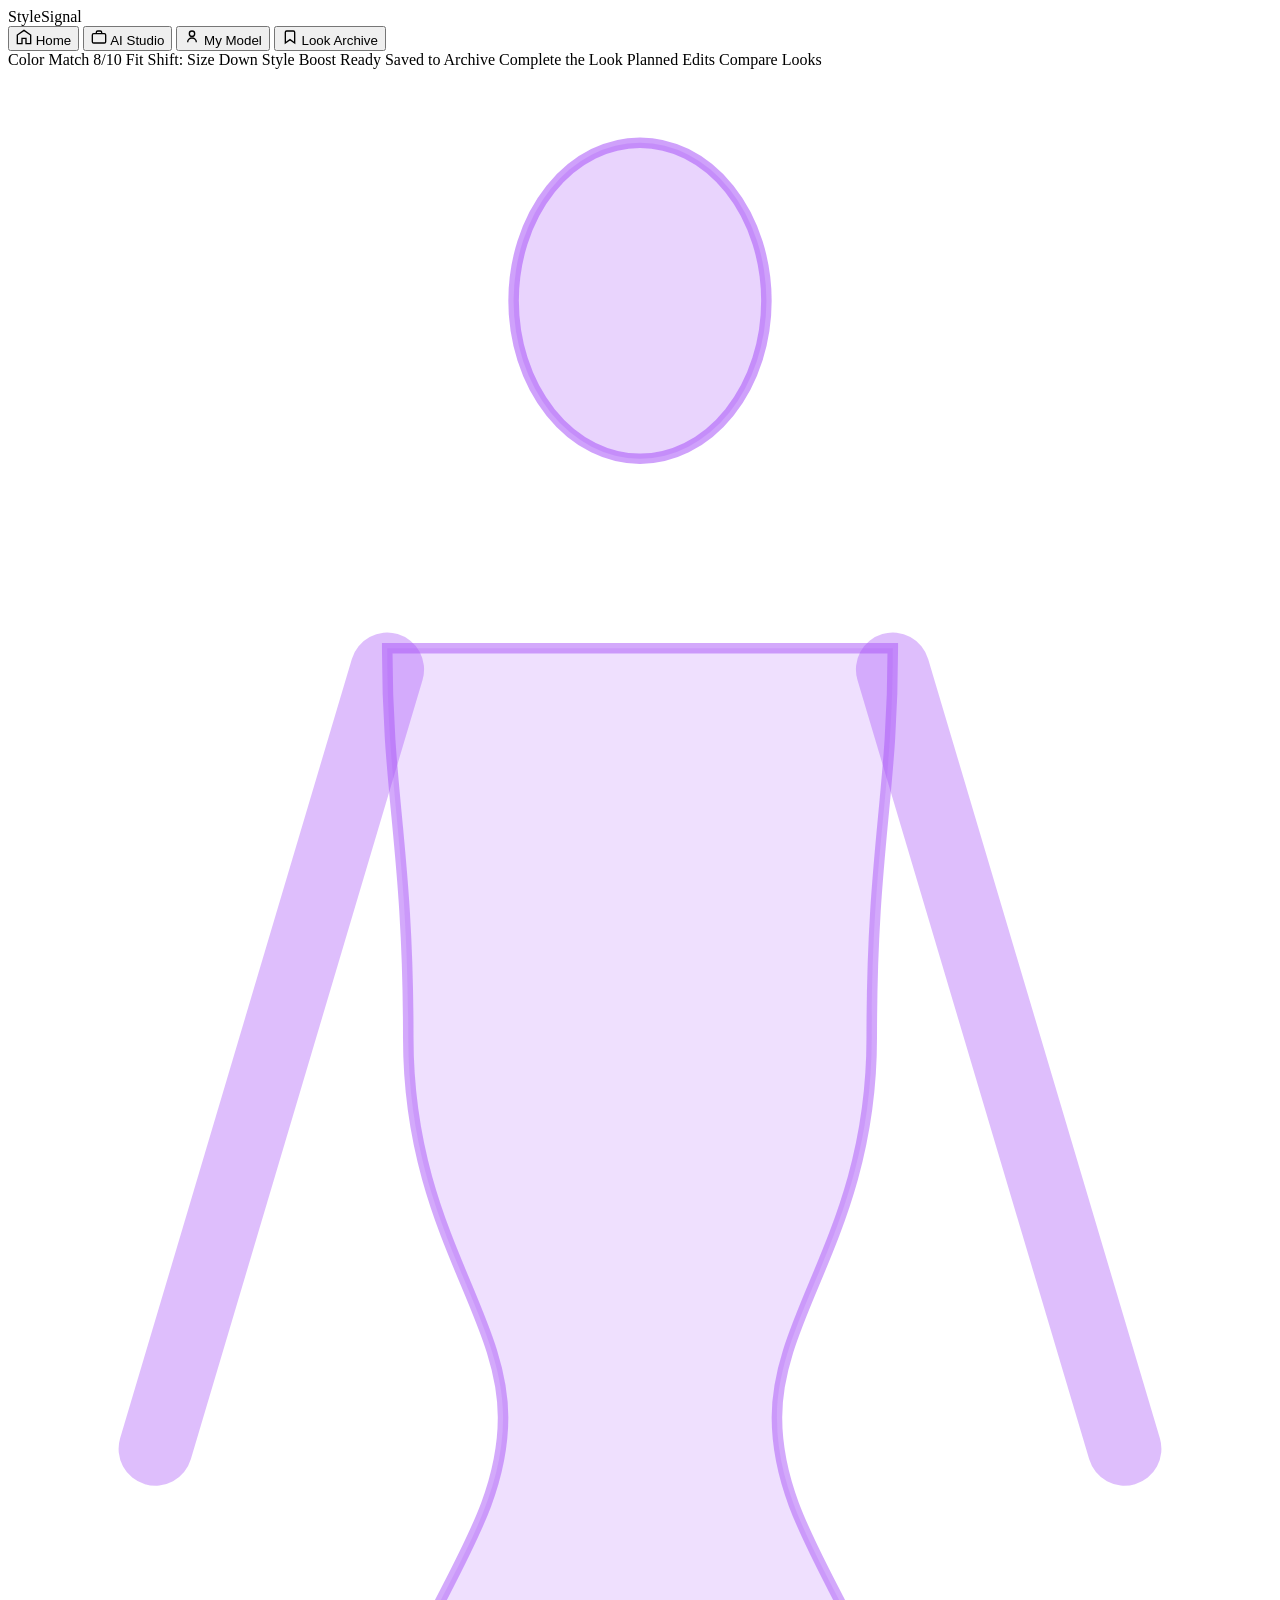
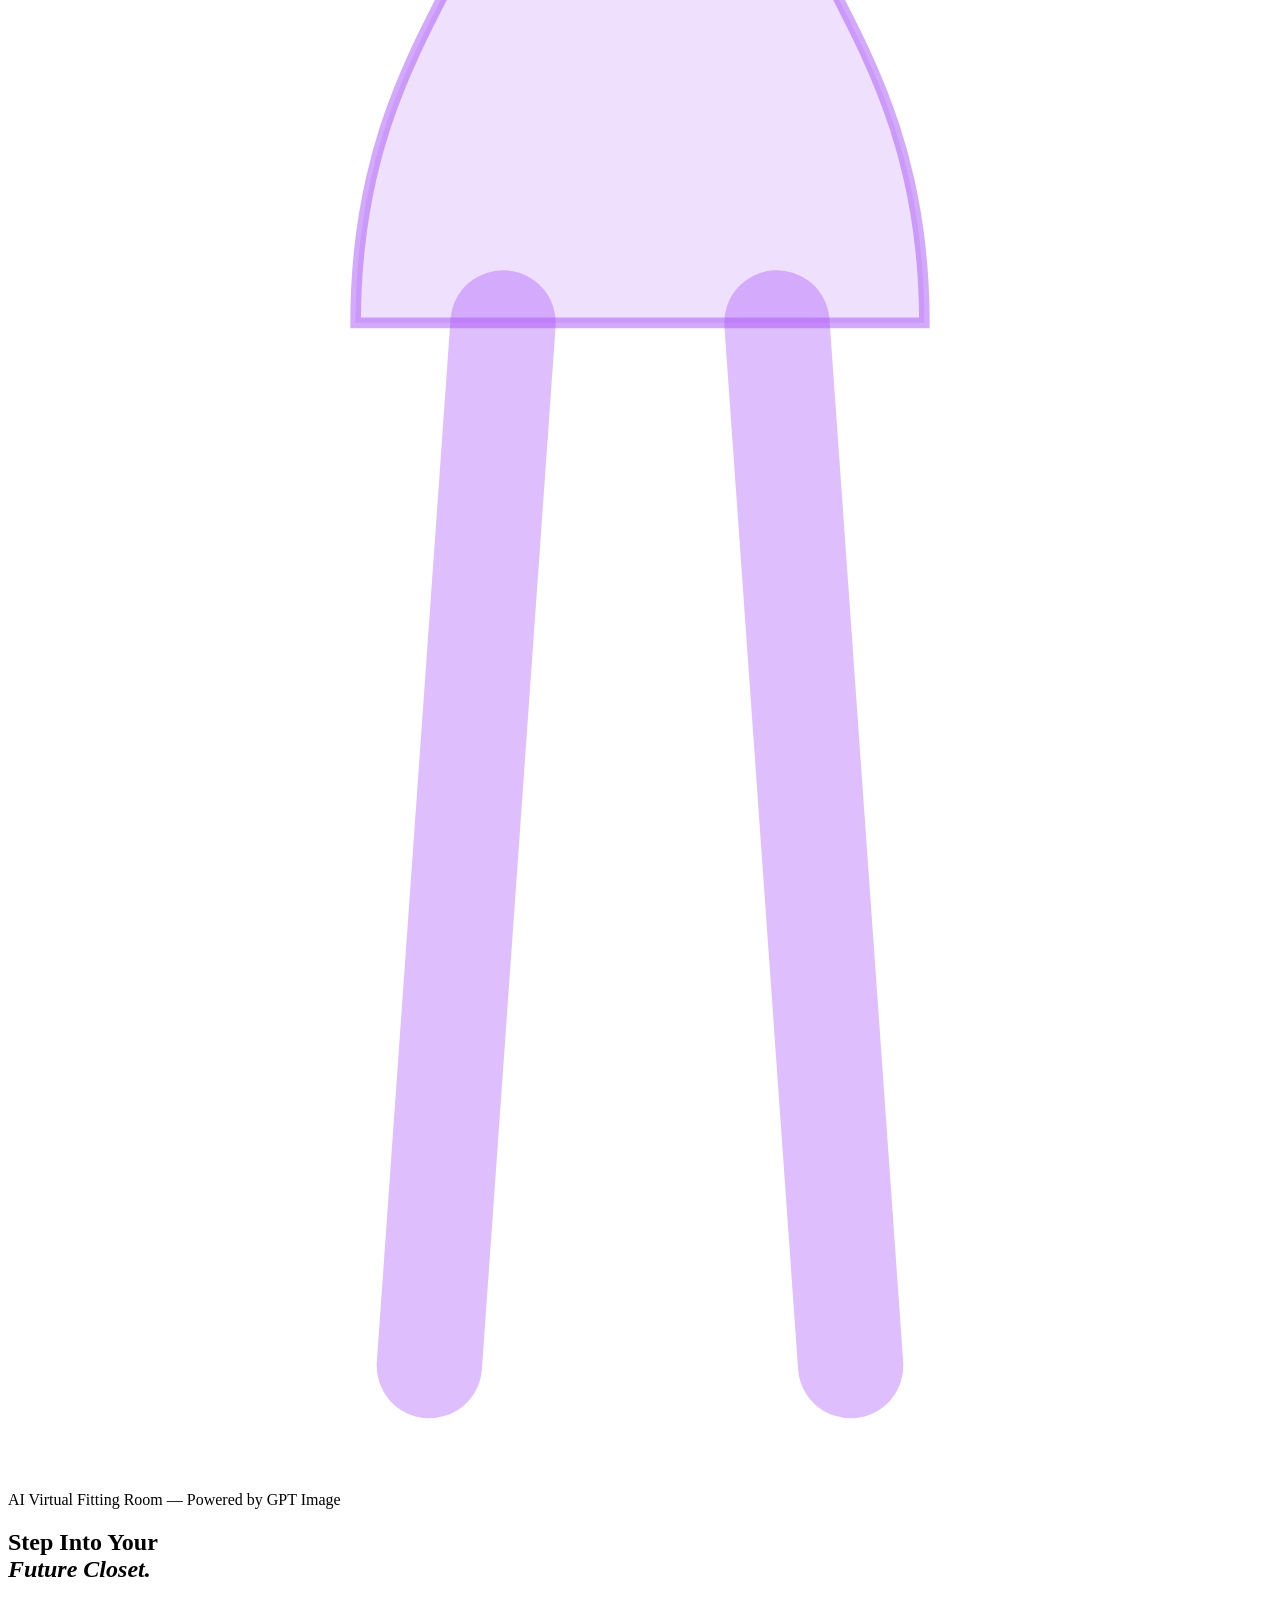
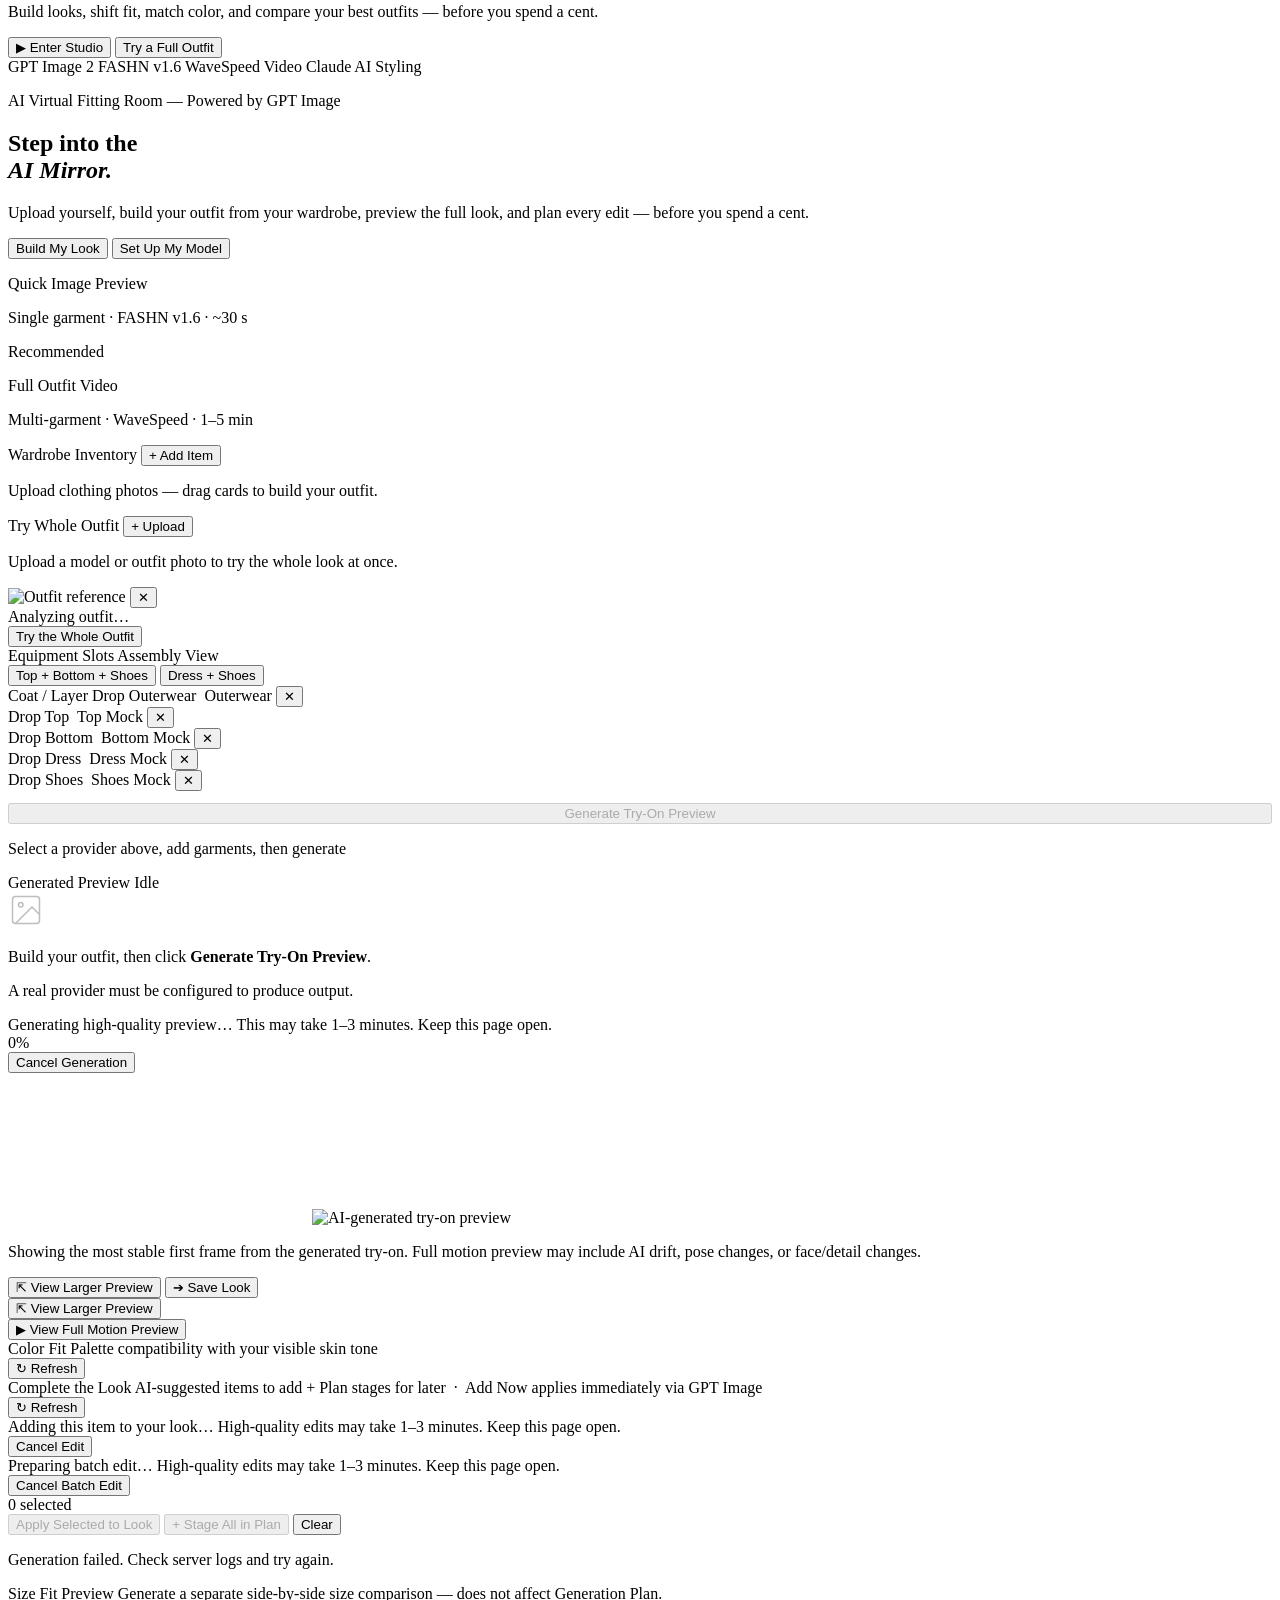
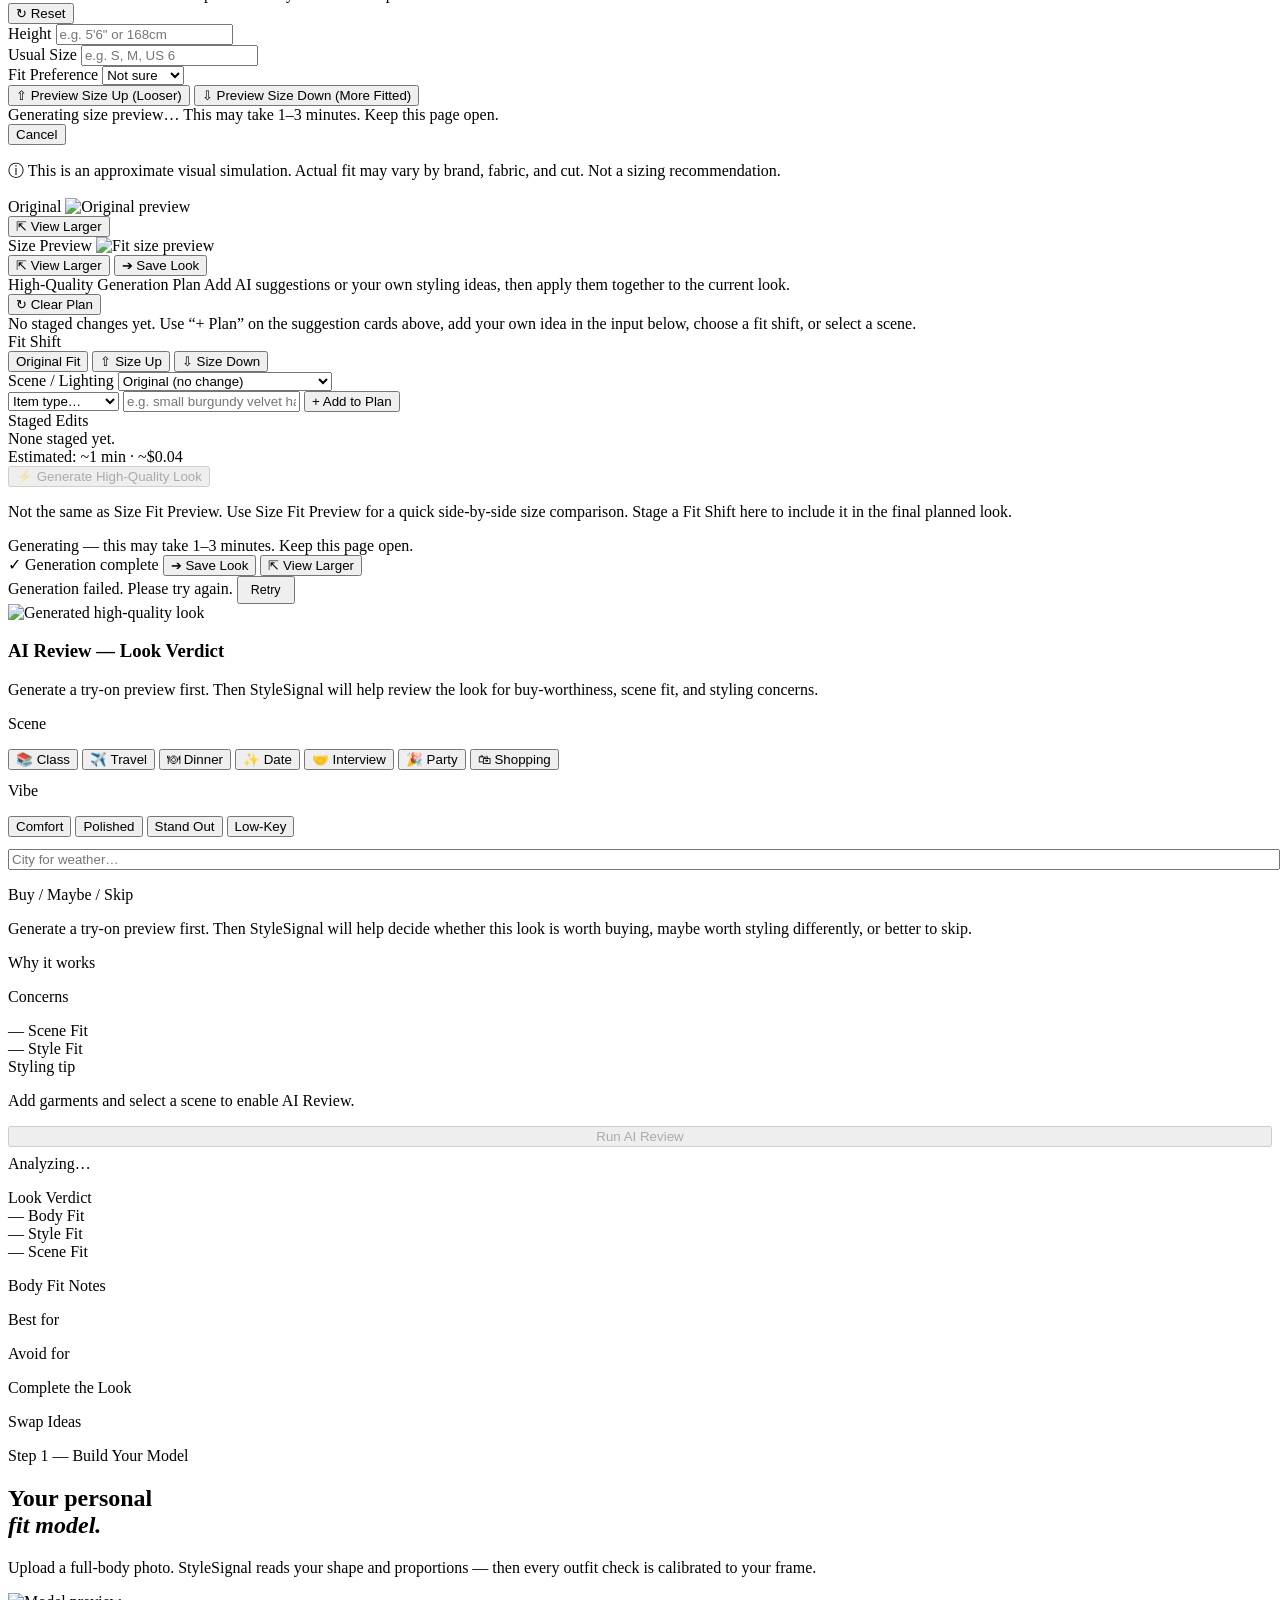
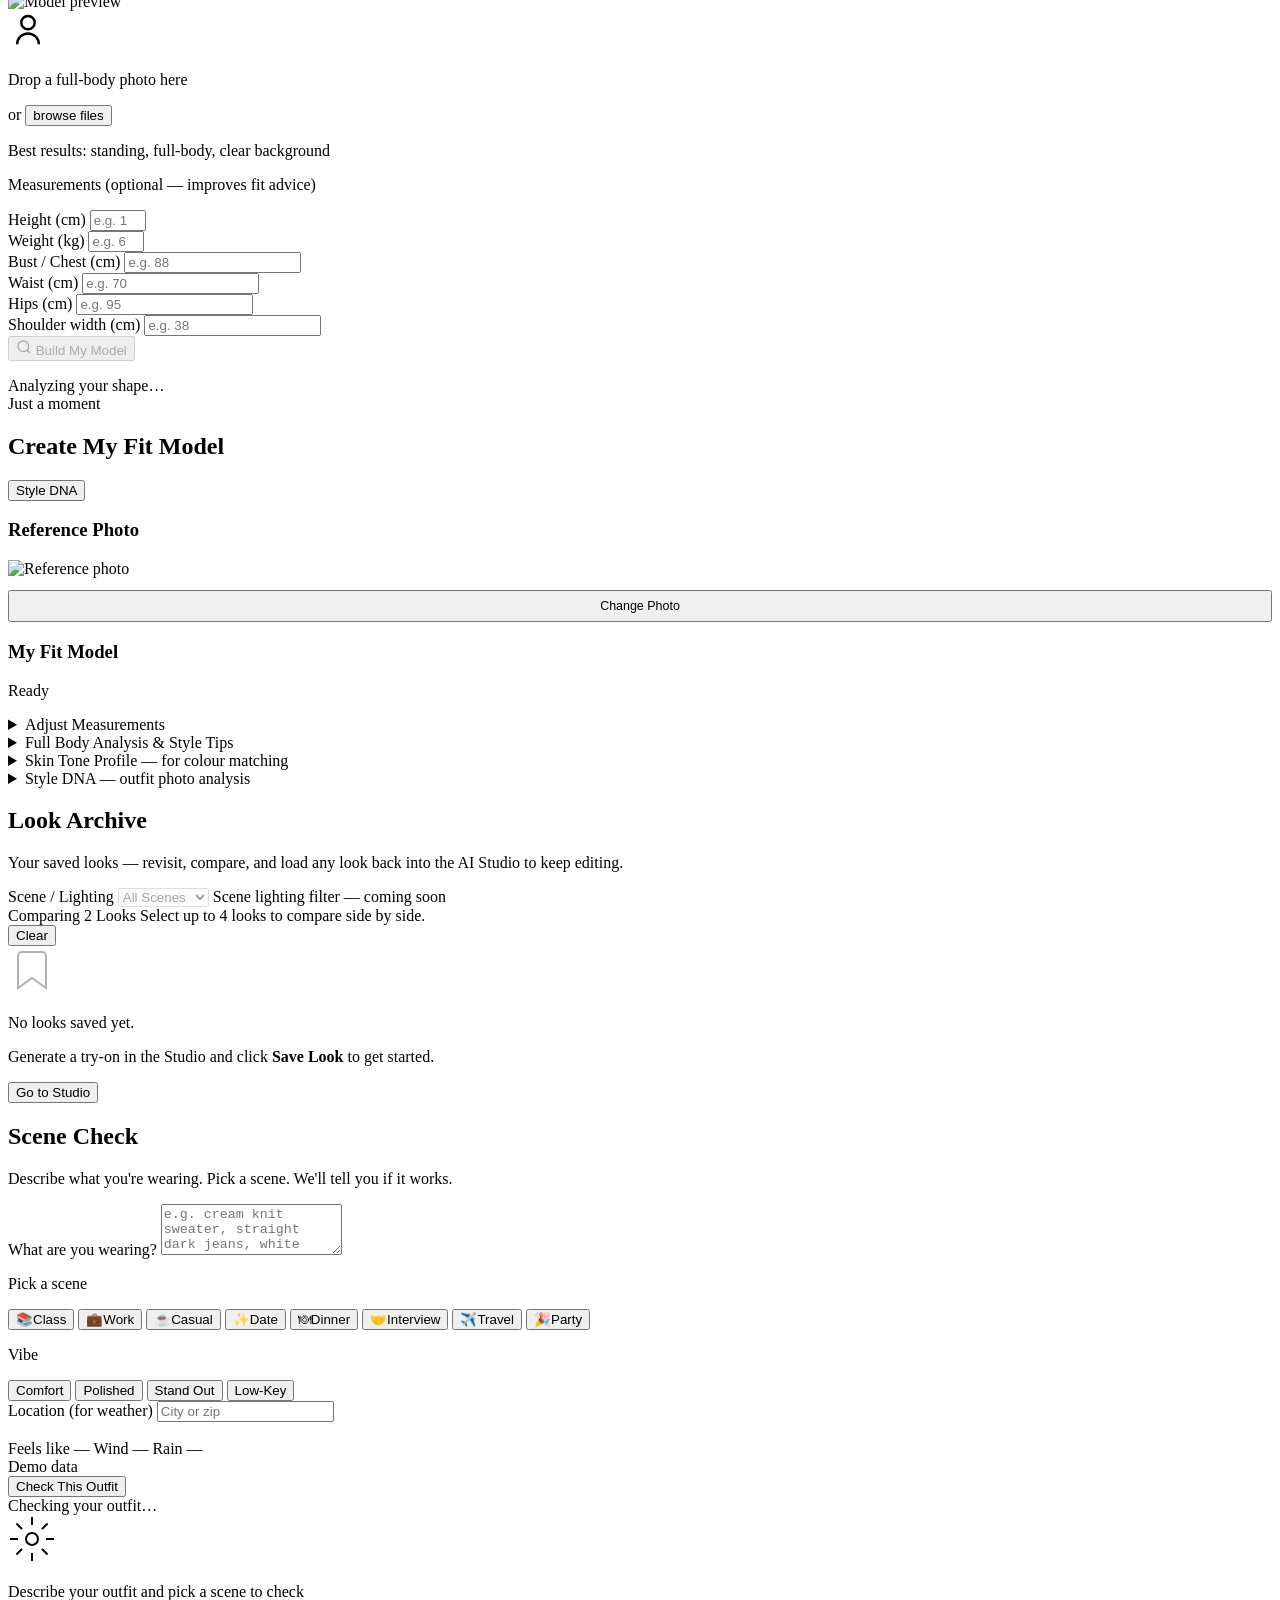
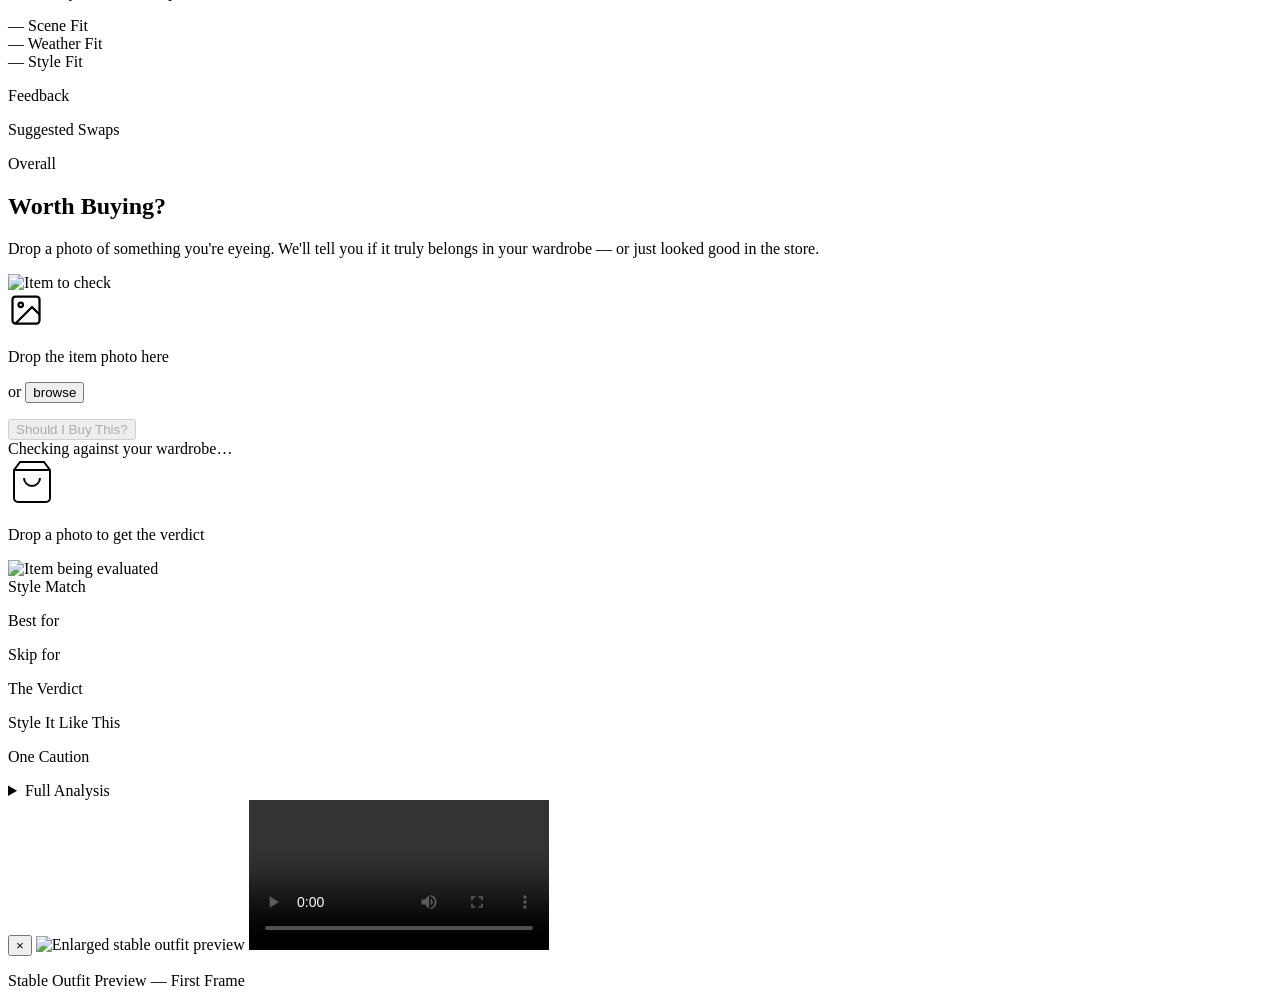
==== src/main/resources/static/index.html @ 2125a60a "feat(issue-27): cluster Home chips + game-like microinteractions in AI Studio Part A — Home chip clu" ====
<!DOCTYPE html>
<html lang="en">
<head>
  <meta charset="UTF-8" />
  <meta name="viewport" content="width=device-width, initial-scale=1.0" />
  <title>StyleSignal — AI Virtual Fitting Room</title>
  <link href="https://fonts.googleapis.com/css2?family=Space+Grotesk:wght@300;400;500;600;700&family=Playfair+Display:ital,wght@0,700;1,400&display=swap" rel="stylesheet" />
  <link rel="stylesheet" href="/style.css" />
</head>
<body>

  <!-- HEADER -->
  <header class="header">
    <div class="header-inner">
      <div class="logo">
        <span class="logo-serif">Style</span><span class="logo-sans">Signal</span>
      </div>
      <nav class="tab-nav" role="tablist">
        <button class="tab-btn active" data-tab="home" role="tab">
          <svg width="16" height="16" viewBox="0 0 24 24" fill="none" stroke="currentColor" stroke-width="2"><polygon points="12 2 2 9 2 22 9 22 9 14 15 14 15 22 22 22 22 9 12 2"/></svg>
          Home
        </button>
        <button class="tab-btn" data-tab="studio" role="tab">
          <svg width="16" height="16" viewBox="0 0 24 24" fill="none" stroke="currentColor" stroke-width="2"><rect x="2" y="7" width="20" height="14" rx="2"/><path d="M16 7V5a2 2 0 0 0-2-2h-4a2 2 0 0 0-2 2v2"/></svg>
          AI Studio
        </button>
        <button class="tab-btn" data-tab="model" role="tab">
          <svg width="16" height="16" viewBox="0 0 24 24" fill="none" stroke="currentColor" stroke-width="2"><circle cx="12" cy="7" r="4"/><path d="M5.5 20c0-3.6 2.9-6.5 6.5-6.5s6.5 2.9 6.5 6.5"/></svg>
          My Model
        </button>
        <button class="tab-btn" data-tab="looks" role="tab">
          <svg width="16" height="16" viewBox="0 0 24 24" fill="none" stroke="currentColor" stroke-width="2"><path d="M19 21l-7-5-7 5V5a2 2 0 0 1 2-2h10a2 2 0 0 1 2 2z"/></svg>
          Look Archive
        </button>
      </nav>
    </div>
  </header>

  <main class="main">

    <!-- ── HOME / LANDING TAB ── -->
    <section id="tab-home" class="tab-content active">
      <div class="landing-stage">
        <div class="landing-grid-bg"></div>
        <div class="landing-scanlines"></div>

        <!-- HUD zone: mirror + orbiting chips as one visual cluster -->
        <div class="landing-hud-zone">
          <div class="landing-chips" aria-hidden="true">
            <span class="landing-chip landing-chip-1">Color Match 8/10</span>
            <span class="landing-chip landing-chip-2">Fit Shift: Size Down</span>
            <span class="landing-chip landing-chip-3">Style Boost Ready</span>
            <span class="landing-chip landing-chip-4">Saved to Archive</span>
            <span class="landing-chip landing-chip-5">Complete the Look</span>
            <span class="landing-chip landing-chip-6">Planned Edits</span>
            <span class="landing-chip landing-chip-7">Compare Looks</span>
          </div>
          <div class="landing-mirror-wrap">
            <div class="landing-mirror">
              <div class="landing-mirror-ring landing-mirror-ring-1"></div>
              <div class="landing-mirror-ring landing-mirror-ring-2"></div>
              <div class="landing-mirror-ring landing-mirror-ring-3"></div>
              <div class="landing-mirror-inner">
                <div class="landing-mirror-glow"></div>
                <svg class="landing-mirror-silhouette" viewBox="0 0 120 285" xmlns="http://www.w3.org/2000/svg">
                  <ellipse cx="60" cy="22" rx="12" ry="15" fill="rgba(168,85,247,0.25)" stroke="rgba(168,85,247,0.55)" stroke-width="1"/>
                  <path d="M 36 55 C 36 69 38 74 38 92 C 38 110 47 118 47 128 C 47 142 33 150 33 176 L 87 176 C 87 150 73 142 73 128 C 73 118 82 110 82 92 C 82 74 84 69 84 55 Z" fill="rgba(168,85,247,0.18)" stroke="rgba(168,85,247,0.5)" stroke-width="1"/>
                  <line x1="36" y1="57" x2="14" y2="131" stroke="rgba(168,85,247,0.38)" stroke-width="7" stroke-linecap="round"/>
                  <line x1="84" y1="57" x2="106" y2="131" stroke="rgba(168,85,247,0.38)" stroke-width="7" stroke-linecap="round"/>
                  <line x1="47" y1="176" x2="40" y2="275" stroke="rgba(168,85,247,0.38)" stroke-width="10" stroke-linecap="round"/>
                  <line x1="73" y1="176" x2="80" y2="275" stroke="rgba(168,85,247,0.38)" stroke-width="10" stroke-linecap="round"/>
                </svg>
              </div>
            </div>
          </div>
        </div>

        <!-- Hero copy + CTAs -->
        <div class="landing-hero">
          <p class="landing-eyebrow">AI Virtual Fitting Room &mdash; Powered by GPT Image</p>
          <h1 class="landing-title">Step Into Your<br><em>Future Closet.</em></h1>
          <p class="landing-subtitle">Build looks, shift fit, match color, and compare your best outfits &mdash; before you spend a cent.</p>
          <div class="landing-ctas">
            <button class="landing-btn-enter" id="landing-enter-btn" aria-label="Enter AI Studio">
              <span class="landing-btn-icon" aria-hidden="true">&#9654;</span>
              Enter Studio
            </button>
            <button class="landing-btn-ghost" id="landing-outfit-btn">Try a Full Outfit</button>
          </div>
          <div class="landing-feature-row" aria-label="Powered by">
            <span class="landing-feat">GPT Image 2</span>
            <span class="landing-feat-sep" aria-hidden="true"></span>
            <span class="landing-feat">FASHN v1.6</span>
            <span class="landing-feat-sep" aria-hidden="true"></span>
            <span class="landing-feat">WaveSpeed Video</span>
            <span class="landing-feat-sep" aria-hidden="true"></span>
            <span class="landing-feat">Claude AI Styling</span>
          </div>
        </div>
      </div>
    </section>

    <!-- ── TRY-ON STUDIO TAB ── -->
    <section id="tab-studio" class="tab-content hidden">

      <!-- Studio Hero -->
      <div class="studio-hero">
        <div class="studio-hero-content">
          <p class="studio-hero-eyebrow">AI Virtual Fitting Room &mdash; Powered by GPT Image</p>
          <h1 class="studio-hero-headline">Step into the<br><em>AI Mirror.</em></h1>
          <p class="studio-hero-sub">Upload yourself, build your outfit from your wardrobe, preview the full look, and plan every edit — before you spend a cent.</p>
          <div class="studio-hero-ctas">
            <button class="btn btn-hero" id="hero-build-btn">Build My Look</button>
            <button class="btn btn-hero-ghost" id="hero-model-btn">Set Up My Model</button>
          </div>
        </div>
        <div class="studio-hero-modes">
          <div class="studio-mode-card">
            <p class="studio-mode-name">Quick Image Preview</p>
            <p class="studio-mode-desc">Single garment · FASHN v1.6 · ~30 s</p>
          </div>
          <div class="studio-mode-card studio-mode-featured">
            <span class="studio-mode-rec">Recommended</span>
            <p class="studio-mode-name">Full Outfit Video</p>
            <p class="studio-mode-desc">Multi-garment · WaveSpeed · 1–5 min</p>
          </div>
        </div>
      </div>

      <!-- Provider / Mode selector -->
      <div id="provider-capability-section" class="provider-capability-section"></div>

      <!-- Three-column fitting room layout -->
      <div class="studio-layout">

        <!-- ── LEFT: Wardrobe ── -->
        <aside class="studio-wardrobe-panel">
          <div class="studio-panel-hdr">
            <span class="studio-panel-title">Wardrobe Inventory</span>
            <button class="btn-add-item" id="studio-add-item-btn">+ Add Item</button>
            <input type="file" id="studio-asset-input" accept="image/*" multiple hidden />
          </div>
          <p class="studio-asset-hint" id="studio-asset-hint">Upload clothing photos — drag cards to build your outfit.</p>
          <div class="wardrobe-scroll">
            <div id="studio-asset-library" class="studio-asset-library">
              <!-- Asset cards rendered by JS -->
            </div>
          </div>

          <!-- ── Full Outfit Reference ── -->
          <div class="full-outfit-ref-section">
            <div class="full-outfit-ref-hdr">
              <span class="full-outfit-ref-title">Try Whole Outfit</span>
              <button class="btn-add-outfit-ref" id="btn-add-outfit-ref">+ Upload</button>
              <input type="file" id="outfit-ref-input" accept="image/*" hidden />
            </div>
            <p class="full-outfit-ref-hint" id="full-outfit-ref-hint">Upload a model or outfit photo to try the whole look at once.</p>
            <div id="outfit-ref-card" class="outfit-ref-card hidden">
              <div class="outfit-ref-img-wrap">
                <img id="outfit-ref-preview" class="outfit-ref-img" src="" alt="Outfit reference" />
                <button class="outfit-ref-remove" id="outfit-ref-remove" title="Remove">✕</button>
              </div>
              <div id="outfit-ref-analysis" class="outfit-ref-analysis">
                <span class="outfit-ref-analysis-loading">Analyzing outfit…</span>
              </div>
              <button class="btn btn-try-whole-outfit" id="btn-try-whole-outfit">
                Try the Whole Outfit
              </button>
            </div>
          </div>
        </aside>

        <!-- ── CENTER: Outfit Builder ── -->
        <main class="studio-mannequin-panel">
          <div class="studio-panel-hdr">
            <span class="studio-panel-title">Equipment Slots</span>
            <span class="studio-mock-pill">Assembly View</span>
            <span id="studio-piece-count" class="studio-piece-count hidden"></span>
          </div>

          <!-- Mode switch: Top+Bottom vs Dress -->
          <div class="outfit-mode-switch" id="outfit-mode-switch">
            <button class="mode-btn mode-active" id="mode-btn-top-bottom" data-mode="top_bottom">Top + Bottom + Shoes</button>
            <button class="mode-btn" id="mode-btn-dress" data-mode="dress">Dress + Shoes</button>
          </div>

          <!-- Builder row: outerwear side slot + mannequin stage -->
          <div class="studio-builder-row">

            <!-- Outerwear side slot — always visible in both modes -->
            <div class="studio-outerwear-slot" id="dz-outerwear" data-slot="outerwear">
              <span class="outer-slot-label">Coat / Layer</span>
              <span class="dz-label">Drop Outerwear</span>
              <img class="dz-thumb hidden" id="dz-outerwear-thumb" src="" alt="" />
              <span class="dz-slot-label hidden" id="dz-outerwear-slotlabel">Outerwear</span>
              <button class="dz-clear hidden" id="dz-outerwear-clear" title="Remove">✕</button>
            </div>

            <!-- Mannequin stage — all drop zones always in DOM, mode controls visibility -->
            <div class="studio-stage" id="studio-stage">
              <div id="studio-mannequin-svg" class="studio-mannequin-svg-inner"></div>

              <!-- Top+Bottom mode slots (visible by default) -->
              <div class="studio-dz" id="dz-top" data-slot="top">
                <span class="dz-label">Drop Top</span>
                <img class="dz-thumb garment-layer garment-layer-top hidden" id="dz-top-thumb" src="" alt="" />
                <span class="dz-slot-label hidden" id="dz-top-slotlabel">Top</span>
                <span class="mock-extracted-badge hidden" id="dz-top-badge">Mock</span>
                <button class="dz-clear hidden" id="dz-top-clear" title="Remove">✕</button>
              </div>

              <div class="studio-dz" id="dz-bottom" data-slot="bottom">
                <span class="dz-label">Drop Bottom</span>
                <img class="dz-thumb garment-layer garment-layer-bottom hidden" id="dz-bottom-thumb" src="" alt="" />
                <span class="dz-slot-label hidden" id="dz-bottom-slotlabel">Bottom</span>
                <span class="mock-extracted-badge hidden" id="dz-bottom-badge">Mock</span>
                <button class="dz-clear hidden" id="dz-bottom-clear" title="Remove">✕</button>
              </div>

              <!-- Dress mode slot (hidden by default, shown in dress mode) -->
              <div class="studio-dz studio-dz-dress hidden" id="dz-dress" data-slot="dress">
                <span class="dz-label">Drop Dress</span>
                <img class="dz-thumb garment-layer garment-layer-dress hidden" id="dz-dress-thumb" src="" alt="" />
                <span class="dz-slot-label hidden" id="dz-dress-slotlabel">Dress</span>
                <span class="mock-extracted-badge hidden" id="dz-dress-badge">Mock</span>
                <button class="dz-clear hidden" id="dz-dress-clear" title="Remove">✕</button>
              </div>

              <!-- Shoes — always visible in both modes -->
              <div class="studio-dz" id="dz-shoes" data-slot="shoes">
                <span class="dz-label">Drop Shoes</span>
                <img class="dz-thumb garment-layer garment-layer-shoes hidden" id="dz-shoes-thumb" src="" alt="" />
                <span class="dz-slot-label hidden" id="dz-shoes-slotlabel">Shoes</span>
                <span class="mock-extracted-badge hidden" id="dz-shoes-badge">Mock</span>
                <button class="dz-clear hidden" id="dz-shoes-clear" title="Remove">✕</button>
              </div>
            </div>
          </div>

          <!-- Accessories row (bag, glasses, earrings, hair accessory) — rendered by JS -->
          <div id="studio-extras" class="studio-extras"></div>

          <div class="studio-generate-wrap">
            <button class="btn btn-primary" id="studio-generate-btn" disabled style="width:100%;justify-content:center;margin-top:12px">
              Generate Try-On Preview
            </button>
            <p class="studio-generate-hint">Select a provider above, add garments, then generate</p>
          </div>
        </main>

        <!-- ── RIGHT: Generated Preview ── -->
        <aside class="studio-preview-panel">
          <div class="studio-panel-hdr">
            <span class="studio-panel-title">Generated Preview</span>
            <span id="tryon-status-badge" class="tryon-status-badge tryon-status-idle">Idle</span>
          </div>

          <div id="tryon-state-idle" class="tryon-state tryon-preview-idle-state">
            <svg width="36" height="36" viewBox="0 0 24 24" fill="none" stroke="currentColor" stroke-width="1" opacity=".25"><rect x="3" y="3" width="18" height="18" rx="2"/><circle cx="8.5" cy="8.5" r="1.5"/><polyline points="21 15 16 10 5 21"/></svg>
            <p class="tryon-state-msg">Build your outfit, then click <strong>Generate Try-On Preview</strong>.</p>
            <p class="tryon-state-sub">A real provider must be configured to produce output.</p>
          </div>

          <div id="tryon-state-generating" class="tryon-state hidden">
            <div class="tryon-generating-inner">
              <div class="tryon-generating-msgs">
                <span id="tryon-generating-msg">Generating high-quality preview…</span>
                <span id="tryon-generating-sub" class="tryon-generating-sub">This may take 1–3 minutes. Keep this page open.</span>
              </div>
              <div class="gen-progress-row">
                <div class="gen-progress-track">
                  <div id="gen-progress-fill" class="gen-progress-fill" style="width:0%"></div>
                </div>
                <span id="gen-progress-pct" class="gen-progress-pct">0%</span>
              </div>
            </div>
            <button class="btn btn-cancel-generation" id="cancel-generation-btn">Cancel Generation</button>
          </div>

          <div id="tryon-state-provider-required" class="tryon-state hidden">
            <!-- Rendered dynamically by renderTryOnPreview() -->
          </div>

          <div id="tryon-state-ready" class="tryon-state hidden">
            <!-- Canvas: captured first frame — no video chrome, no right-click affordances. Click to enlarge. -->
            <canvas id="tryon-preview-canvas" class="tryon-preview-canvas hidden" title="Click to enlarge"></canvas>
            <!-- Image result (GPT Image / FASHN / IDM-VTON). Click to enlarge. -->
            <img id="tryon-preview-img" class="tryon-preview-img" src="" alt="AI-generated try-on preview" title="Click to enlarge" />
            <!-- Video is kept hidden; revealed only when the user clicks View Full Motion Preview -->
            <video id="tryon-preview-video" class="tryon-preview-img hidden"></video>
            <div class="tryon-preview-ready-badge" id="tryon-preview-ready-badge"></div>
            <p id="tryon-video-note" class="tryon-video-note hidden">
              Showing the most stable first frame from the generated try-on. Full motion preview may include AI drift, pose changes, or face/detail changes.
            </p>
            <!-- Shown for image results (GPT Image / FASHN / IDM-VTON) -->
            <div id="tryon-image-actions" class="tryon-stable-actions hidden">
              <button class="btn-view-larger" id="tryon-img-view-larger-btn">&#8689; View Larger Preview</button>
              <button class="btn-save-look" id="tryon-save-look-btn">&#10132; Save Look</button>
            </div>
            <!-- Shown for WaveSpeed canvas still-frame -->
            <div id="tryon-stable-actions" class="tryon-stable-actions hidden">
              <button class="btn-view-larger" id="tryon-view-larger-btn">&#8689; View Larger Preview</button>
            </div>
            <div id="tryon-full-motion-row" class="tryon-full-motion-row hidden">
              <button class="btn-full-motion" id="tryon-full-motion-btn">
                &#9654; View Full Motion Preview
              </button>
            </div>
            <!-- Color Fit — shown after static image results only -->
            <div id="color-fit-section" class="color-fit-section hidden">
              <div class="color-fit-hdr">
                <div class="color-fit-hdr-left">
                  <span class="color-fit-title">Color Fit</span>
                  <span class="color-fit-subtitle">Palette compatibility with your visible skin tone</span>
                </div>
                <button id="refresh-color-fit-btn" class="btn-refresh-color-fit hidden">&#8635; Refresh</button>
              </div>
              <div id="color-fit-content" class="color-fit-content"></div>
            </div>

            <!-- Complete the Look — shown after static image results only -->
            <div id="complete-the-look" class="complete-look-section hidden">
              <div class="complete-look-hdr">
                <div class="complete-look-hdr-left">
                  <span class="complete-look-title">Complete the Look</span>
                  <span class="complete-look-subtitle">AI-suggested items to add</span>
                  <span class="complete-look-hint">+ Plan stages for later &nbsp;&middot;&nbsp; Add Now applies immediately via GPT Image</span>
                </div>
                <button id="refresh-suggestions-btn" class="btn-refresh-suggestions hidden">&#8635; Refresh</button>
              </div>
              <!-- Single-item edit status bar -->
              <div id="add-to-look-status" class="add-to-look-status hidden">
                <div class="add-to-look-status-msgs">
                  <span id="add-to-look-msg">Adding this item to your look…</span>
                  <span id="add-to-look-sub">High-quality edits may take 1–3 minutes. Keep this page open.</span>
                </div>
                <button id="cancel-edit-btn" class="btn-cancel-edit">Cancel Edit</button>
              </div>
              <!-- Batch edit progress bar -->
              <div id="batch-progress-bar" class="ctl-progress-wrap hidden">
                <div class="ctl-progress-msgs">
                  <span id="batch-progress-msg">Preparing batch edit…</span>
                  <span id="batch-progress-sub">High-quality edits may take 1–3 minutes. Keep this page open.</span>
                </div>
                <div class="ctl-progress-track">
                  <div id="batch-progress-fill" class="ctl-progress-fill" style="width:0%"></div>
                </div>
                <button id="cancel-batch-btn" class="btn-cancel-edit">Cancel Batch Edit</button>
              </div>
              <div id="complete-look-cards" class="complete-look-cards">
                <!-- Rendered by renderCompleteTheLook() -->
              </div>
              <!-- Batch action bar — visible when ≥1 card is selected -->
              <div id="batch-action-bar" class="batch-action-bar hidden">
                <span id="batch-selected-count" class="batch-selected-count">0 selected</span>
                <div class="batch-action-btns">
                  <button id="apply-selected-btn" class="btn-apply-selected" disabled>Apply Selected to Look</button>
                  <button id="stage-selected-plan-btn" class="btn-stage-plan" disabled>+ Stage All in Plan</button>
                  <button id="clear-selection-btn" class="btn-clear-selection">Clear</button>
                </div>
              </div>
            </div>
          </div>

          <div id="tryon-state-failed" class="tryon-state hidden">
            <p class="tryon-state-error">Generation failed. Check server logs and try again.</p>
          </div>
        </aside>

      </div>

      <!-- ── Size Fit Preview — full-width section below outfit builder ── -->
      <div id="fit-preview-section" class="fit-preview-section hidden">
        <div class="fit-preview-hdr">
          <div class="fit-preview-hdr-left">
            <span class="fit-preview-title">Size Fit Preview</span>
            <span class="fit-preview-subtitle">Generate a separate side-by-side size comparison — does not affect Generation Plan.</span>
          </div>
          <button id="fit-preview-reset-btn" class="btn-reset-fit-preview">&#8635; Reset</button>
        </div>
        <div class="fit-preview-inputs">
          <div class="fit-preview-input-group">
            <label class="fit-preview-label" for="fit-height-input">Height</label>
            <input class="fit-preview-input" id="fit-height-input" type="text" placeholder="e.g. 5'6&quot; or 168cm" maxlength="20" />
          </div>
          <div class="fit-preview-input-group">
            <label class="fit-preview-label" for="fit-size-input">Usual Size</label>
            <input class="fit-preview-input" id="fit-size-input" type="text" placeholder="e.g. S, M, US 6" maxlength="20" />
          </div>
          <div class="fit-preview-input-group">
            <label class="fit-preview-label" for="fit-pref-select">Fit Preference</label>
            <select class="fit-preview-select" id="fit-pref-select">
              <option value="not_sure">Not sure</option>
              <option value="fitted">Fitted</option>
              <option value="regular">Regular</option>
              <option value="oversized">Oversized</option>
            </select>
          </div>
          <div class="fit-preview-action-group">
            <div class="fit-preview-btns">
              <button id="fit-size-up-btn" class="btn btn-fit-preview">&#8679; Preview Size Up (Looser)</button>
              <button id="fit-size-down-btn" class="btn btn-fit-preview">&#8681; Preview Size Down (More Fitted)</button>
            </div>
          </div>
        </div>
        <div id="fit-preview-progress" class="fit-preview-progress hidden">
          <div class="fit-preview-progress-msgs">
            <span id="fit-preview-progress-msg">Generating size preview…</span>
            <span class="fit-preview-progress-sub">This may take 1–3 minutes. Keep this page open.</span>
          </div>
          <div class="fit-preview-progress-track">
            <div id="fit-preview-progress-fill" class="fit-preview-progress-fill" style="width:0%"></div>
          </div>
          <button id="fit-preview-cancel-btn" class="btn-cancel-edit">Cancel</button>
        </div>
        <p class="fit-preview-disclaimer">&#9432; This is an approximate visual simulation. Actual fit may vary by brand, fabric, and cut. Not a sizing recommendation.</p>
        <div id="fit-preview-comparison" class="fit-preview-comparison hidden">
          <div class="fit-preview-col">
            <span class="fit-preview-col-label">Original</span>
            <img id="fit-preview-original-img" class="fit-preview-img" src="" alt="Original preview" />
            <div class="fit-preview-col-actions">
              <button class="btn-view-larger" id="fit-preview-orig-view-btn">&#8689; View Larger</button>
            </div>
          </div>
          <div class="fit-preview-col">
            <span class="fit-preview-col-label" id="fit-preview-result-label">Size Preview</span>
            <img id="fit-preview-result-img" class="fit-preview-img" src="" alt="Fit size preview" />
            <div class="fit-preview-col-actions">
              <button class="btn-view-larger" id="fit-preview-result-view-btn">&#8689; View Larger</button>
              <button class="btn-save-look" id="fit-preview-save-btn">&#10132; Save Look</button>
            </div>
          </div>
        </div>
      </div>

      <!-- ── High-Quality Generation Plan ── -->
      <div id="plan-section" class="plan-section hidden">
        <div class="plan-hdr">
          <div class="plan-hdr-left">
            <span class="plan-title">High-Quality Generation Plan</span>
            <span class="plan-subtitle">Add AI suggestions or your own styling ideas, then apply them together to the current look.</span>
          </div>
          <button id="plan-clear-btn" class="btn-plan-clear">&#8635; Clear Plan</button>
        </div>

        <div id="plan-empty-msg" class="plan-empty-msg hidden">
          <span class="plan-empty-title">No staged changes yet.</span>
          <span class="plan-empty-body">Use &ldquo;+ Plan&rdquo; on the suggestion cards above, add your own idea in the input below, choose a fit shift, or select a scene.</span>
        </div>

        <div class="plan-controls">
          <div class="plan-control-group">
            <label class="plan-control-label">Fit Shift</label>
            <div class="plan-fit-btns" id="plan-fit-btns">
              <button class="btn-plan-fit active" data-fit="none">Original Fit</button>
              <button class="btn-plan-fit" data-fit="size_up">&#8679; Size Up</button>
              <button class="btn-plan-fit" data-fit="size_down">&#8681; Size Down</button>
            </div>
          </div>
          <div class="plan-control-group">
            <label class="plan-control-label" for="plan-scene-select">Scene / Lighting</label>
            <select class="plan-scene-select" id="plan-scene-select">
              <option value="original">Original (no change)</option>
              <option value="daytime">&#9728; Daytime — bright natural light</option>
              <option value="night">&#127749; Night — warm city ambient</option>
              <option value="sunset">&#127749; Sunset — golden hour</option>
              <option value="indoor_warm">&#127774; Indoor — warm ambient</option>
              <option value="street_flash">&#128247; Street — flash photography</option>
            </select>
          </div>
        </div>

        <div class="plan-custom-row" id="plan-custom-row">
          <select id="plan-custom-type" class="plan-custom-type">
            <option value="">Item type&hellip;</option>
            <option value="bag">Bag</option>
            <option value="scarf">Scarf</option>
            <option value="necklace">Necklace</option>
            <option value="bracelet">Bracelet</option>
            <option value="belt">Belt</option>
            <option value="hat">Hat</option>
            <option value="watch">Watch</option>
            <option value="glasses">Glasses</option>
            <option value="earrings">Earrings</option>
            <option value="hair_accessory">Hair accessory</option>
            <option value="outerwear">Outerwear</option>
            <option value="shoes">Shoes</option>
            <option value="tights">Tights</option>
            <option value="socks">Socks</option>
            <option value="other">Other</option>
          </select>
          <input id="plan-custom-desc" class="plan-custom-desc" type="text"
                 placeholder="e.g. small burgundy velvet handbag" maxlength="80" />
          <button id="plan-custom-add-btn" class="btn-plan-custom-add">+ Add to Plan</button>
        </div>

        <div class="plan-items-section">
          <span class="plan-control-label">Staged Edits</span>
          <div id="plan-items-list" class="plan-items-list">
            <span class="plan-items-empty">None staged yet.</span>
          </div>
        </div>

        <div class="plan-footer">
          <div class="plan-estimate">
            <span class="plan-est-label">Estimated:</span>
            <span class="plan-est-time" id="plan-est-time">~1 min</span>
            <span class="plan-est-sep">·</span>
            <span class="plan-est-credits" id="plan-est-credits">~$0.04</span>
          </div>
          <button class="btn btn-primary" id="plan-generate-btn" disabled>
            &#9889; Generate High-Quality Look
          </button>
        </div>

        <p class="plan-distinction-note">Not the same as Size Fit Preview. Use Size Fit Preview for a quick side-by-side size comparison. Stage a Fit Shift here to include it in the final planned look.</p>

        <div id="plan-status-row" class="plan-status-row hidden">
          <div id="plan-status-processing" class="plan-status plan-status-processing hidden">
            <div class="spinner sm"></div>
            <span>Generating — this may take 1&#8211;3 minutes. Keep this page open.</span>
          </div>
          <div id="plan-status-complete" class="plan-status plan-status-complete hidden">
            <span>&#10003; Generation complete</span>
            <button class="btn-save-look" id="plan-save-result-btn">&#10132; Save Look</button>
            <button class="btn-view-larger" id="plan-view-result-btn">&#8689; View Larger</button>
          </div>
          <div id="plan-status-failed" class="plan-status plan-status-failed hidden">
            <span id="plan-status-failed-msg">Generation failed. Please try again.</span>
            <button class="btn btn-outline" id="plan-retry-btn" style="font-size:.78rem;padding:5px 12px">Retry</button>
          </div>
        </div>

        <div id="plan-result-preview" class="plan-result-preview hidden">
          <img id="plan-result-img" class="plan-result-img" src="" alt="Generated high-quality look" />
        </div>
      </div>

      <!-- ── AI Review Panel (below 3-column layout) ── -->
      <div class="studio-ai-review">
        <div class="studio-ai-review-hdr">
          <div>
            <h3 class="studio-ai-review-title">AI Review — Look Verdict</h3>
            <p class="studio-ai-review-sub">Generate a try-on preview first. Then StyleSignal will help review the look for buy-worthiness, scene fit, and styling concerns.</p>
          </div>
        </div>
        <div class="studio-ai-review-body">

          <!-- Scene / Vibe / Location inputs -->
          <div class="ai-review-input-col">
            <p class="builder-sublabel">Scene</p>
            <div class="studio-scene-pills" id="studio-scene-pills">
              <button class="studio-scene-pill" data-value="class">📚 Class</button>
              <button class="studio-scene-pill" data-value="travel/airport">✈️ Travel</button>
              <button class="studio-scene-pill" data-value="dinner out">🍽 Dinner</button>
              <button class="studio-scene-pill" data-value="date">✨ Date</button>
              <button class="studio-scene-pill" data-value="interview">🤝 Interview</button>
              <button class="studio-scene-pill" data-value="party">🎉 Party</button>
              <button class="studio-scene-pill" data-value="shopping">🛍 Shopping</button>
            </div>

            <p class="builder-sublabel" style="margin-top:12px">Vibe</p>
            <div class="studio-vibe-pills" id="studio-vibe-pills">
              <button class="studio-vibe-pill" data-value="comfort">Comfort</button>
              <button class="studio-vibe-pill" data-value="polished">Polished</button>
              <button class="studio-vibe-pill" data-value="stand out">Stand Out</button>
              <button class="studio-vibe-pill" data-value="low-key">Low-Key</button>
            </div>

            <div style="margin-top:12px">
              <input id="studio-location" class="studio-location-input" placeholder="City for weather…" style="width:100%" />
              <div id="studio-weather-mini" class="studio-weather-mini hidden" style="margin-top:6px">
                <span id="studio-weather-mini-text"></span>
              </div>
            </div>
          </div>

          <!-- Check button + Buy/Maybe/Skip + Analysis result -->
          <div class="ai-review-result-col">

            <!-- Buy / Maybe / Skip subsection -->
            <div class="ai-review-buy-section">
              <p class="ai-review-section-label">Buy / Maybe / Skip</p>

              <div id="buy-skip-empty" class="buy-skip-empty">
                <p>Generate a try-on preview first. Then StyleSignal will help decide whether this look is worth buying, maybe worth styling differently, or better to skip.</p>
              </div>

              <div id="buy-skip-result" class="hidden">
                <div class="buy-skip-verdict-row">
                  <span class="buy-skip-verdict-badge" id="bsv-badge"></span>
                </div>
                <div class="buy-skip-details">
                  <div class="buy-skip-detail-item" id="bsv-why-row">
                    <span class="buy-skip-detail-label">Why it works</span>
                    <p class="buy-skip-detail-text" id="bsv-why"></p>
                  </div>
                  <div class="buy-skip-detail-item hidden" id="bsv-concerns-row">
                    <span class="buy-skip-detail-label">Concerns</span>
                    <p class="buy-skip-detail-text" id="bsv-concerns"></p>
                  </div>
                  <div class="buy-skip-scores-row">
                    <div class="buy-skip-score-chip">
                      <span class="buy-skip-score-num" id="bsv-scene-fit">—</span>
                      <span class="buy-skip-score-lbl">Scene Fit</span>
                    </div>
                    <div class="buy-skip-score-chip">
                      <span class="buy-skip-score-num" id="bsv-style-fit">—</span>
                      <span class="buy-skip-score-lbl">Style Fit</span>
                    </div>
                  </div>
                  <div class="buy-skip-detail-item hidden" id="bsv-tip-row">
                    <span class="buy-skip-detail-label">Styling tip</span>
                    <p class="buy-skip-detail-text" id="bsv-tip"></p>
                  </div>
                </div>
              </div>
            </div>

            <div class="ai-review-divider"></div>

            <p class="studio-ai-idle-msg" id="studio-ai-idle-msg">Add garments and select a scene to enable AI Review.</p>
            <button class="btn btn-primary" id="studio-check-btn" disabled style="width:100%;justify-content:center">
              Run AI Review
            </button>
            <div id="studio-loading" class="loading-inline hidden" style="justify-content:center;margin-top:8px">
              <div class="spinner sm"></div><span id="studio-loading-text">Analyzing…</span>
            </div>

            <div id="studio-analysis" class="studio-ai-result hidden">
              <div class="ai-check-hdr" style="margin-top:16px">
                <span class="ai-check-label">Look Verdict</span>
                <span class="analysis-verdict-badge" id="analysis-verdict-badge"></span>
                <div class="analysis-score-row">
                  <div class="analysis-score-chip">
                    <span class="analysis-score-num" id="ana-body-score">—</span>
                    <span class="analysis-score-lbl">Body Fit</span>
                  </div>
                  <div class="analysis-score-chip">
                    <span class="analysis-score-num" id="ana-style-score">—</span>
                    <span class="analysis-score-lbl">Style Fit</span>
                  </div>
                  <div class="analysis-score-chip">
                    <span class="analysis-score-num" id="ana-scene-score">—</span>
                    <span class="analysis-score-lbl">Scene Fit</span>
                  </div>
                </div>
              </div>

              <div id="ana-body-notes-wrap" class="hidden">
                <p class="analysis-tag-label">Body Fit Notes</p>
                <ul class="analysis-bullets" id="ana-body-notes"></ul>
              </div>

              <ul class="analysis-bullets" id="ana-reasons"></ul>

              <div class="analysis-scenes-row">
                <div id="ana-best-wrap">
                  <p class="analysis-tag-label">Best for</p>
                  <div class="tag-row" id="ana-best-scenes"></div>
                </div>
                <div id="ana-avoid-wrap" class="hidden">
                  <p class="analysis-tag-label avoid">Avoid for</p>
                  <div class="tag-row" id="ana-avoid-scenes"></div>
                </div>
              </div>

              <div id="ana-complete-wrap" class="hidden">
                <p class="analysis-tag-label">Complete the Look</p>
                <div class="analysis-complete-row" id="ana-complete-chips"></div>
              </div>

              <div id="ana-swaps-wrap" class="hidden">
                <p class="analysis-tag-label">Swap Ideas</p>
                <div class="analysis-swaps-row" id="ana-swaps"></div>
              </div>
            </div>
          </div>

        </div>
      </div>

    </section>

    <!-- ── MY MODEL TAB ── -->
    <section id="tab-model" class="tab-content hidden">

      <!-- Empty state -->
      <div id="model-empty" class="center-pane">
        <div class="hero-text">
          <p class="eyebrow">Step 1 — Build Your Model</p>
          <h1>Your personal<br /><em>fit model.</em></h1>
          <p class="subhead">Upload a full-body photo. StyleSignal reads your shape and proportions — then every outfit check is calibrated to your frame.</p>
        </div>

        <div class="upload-area" id="model-drop-zone">
          <input type="file" id="model-file-input" accept="image/*" hidden />
          <div id="model-preview-wrap" class="model-upload-preview hidden">
            <img id="model-preview-img" src="" alt="Model preview" />
          </div>
          <div id="model-upload-prompt">
            <svg width="40" height="40" viewBox="0 0 24 24" fill="none" stroke="currentColor" stroke-width="1.5"><circle cx="12" cy="7" r="4"/><path d="M5.5 20c0-3.6 2.9-6.5 6.5-6.5s6.5 2.9 6.5 6.5"/></svg>
            <p class="upload-primary">Drop a full-body photo here</p>
            <p class="upload-secondary">or <button class="link-btn" id="model-browse-btn">browse files</button></p>
            <p class="upload-hint">Best results: standing, full-body, clear background</p>
          </div>
        </div>

        <div id="model-measurements-form" class="measurements-form hidden">
          <p class="measurements-title">Measurements <span class="optional">(optional — improves fit advice)</span></p>
          <div class="measurements-grid">
            <div class="form-group">
              <label class="form-label">Height (cm)</label>
              <input type="number" id="meas-height" class="form-input" placeholder="e.g. 165" min="120" max="220" />
            </div>
            <div class="form-group">
              <label class="form-label">Weight (kg)</label>
              <input type="number" id="meas-weight" class="form-input" placeholder="e.g. 60" min="30" max="200" />
            </div>
            <div class="form-group">
              <label class="form-label">Bust / Chest (cm)</label>
              <input type="number" id="meas-chest" class="form-input" placeholder="e.g. 88" />
            </div>
            <div class="form-group">
              <label class="form-label">Waist (cm)</label>
              <input type="number" id="meas-waist" class="form-input" placeholder="e.g. 70" />
            </div>
            <div class="form-group">
              <label class="form-label">Hips (cm)</label>
              <input type="number" id="meas-hips" class="form-input" placeholder="e.g. 95" />
            </div>
            <div class="form-group">
              <label class="form-label">Shoulder width (cm)</label>
              <input type="number" id="meas-shoulder" class="form-input" placeholder="e.g. 38" />
            </div>
          </div>
        </div>

        <button class="btn btn-primary btn-lg" id="model-analyze-btn" disabled>
          <svg width="16" height="16" viewBox="0 0 24 24" fill="none" stroke="currentColor" stroke-width="2"><circle cx="11" cy="11" r="8"/><line x1="21" y1="21" x2="16.65" y2="16.65"/></svg>
          Build My Model
        </button>
        <div id="model-loading" class="loading-block hidden">
          <div class="spinner"></div>
          <p>Analyzing your shape…<br /><span class="muted">Just a moment</span></p>
        </div>
      </div>

      <!-- Model display -->
      <div id="model-display" class="hidden">
        <div class="section-header">
          <div>
            <h2>Create My Fit Model</h2>
            <p class="muted" id="model-updated-label"></p>
          </div>
          <button class="btn btn-outline" id="style-dna-toggle-btn">Style DNA</button>
        </div>

        <div class="fit-model-layout">
          <section class="reference-photo-panel">
            <h3>Reference Photo</h3>
            <div class="fit-ref-photo-wrap">
              <img id="model-card-img" src="/api/model/photo" alt="Reference photo" />
            </div>
            <button class="btn btn-outline" id="update-model-btn" style="font-size:.78rem;padding:7px 12px;margin-top:12px;width:100%">Change Photo</button>
          </section>

          <section class="my-fit-model-panel">
            <div class="panel-header">
              <h3>My Fit Model</h3>
              <span class="ready-badge">Ready</span>
            </div>
            <div id="fit-mannequin-svg" class="fit-mannequin-svg"></div>
            <span id="model-shape-badge" class="model-shape-badge"></span>
            <div id="fit-proportion-chips" class="fit-proportion-chips"></div>
            <ul id="fit-notes-list" class="fit-notes-list"></ul>
          </section>
        </div>

        <details class="fit-details-toggle" id="fit-measurements-edit">
          <summary>Adjust Measurements</summary>
          <div class="fit-analysis-inner">
            <p class="muted" style="font-size:.82rem">Update your measurements to improve fit accuracy. Changes are saved immediately.</p>
            <div class="measurements-grid" style="margin-top:4px">
              <div class="form-group">
                <label class="form-label">Height (cm)</label>
                <input type="number" id="edit-meas-height" class="form-input" placeholder="e.g. 165" />
              </div>
              <div class="form-group">
                <label class="form-label">Weight (kg)</label>
                <input type="number" id="edit-meas-weight" class="form-input" placeholder="e.g. 60" />
              </div>
              <div class="form-group">
                <label class="form-label">Bust / Chest (cm)</label>
                <input type="number" id="edit-meas-chest" class="form-input" placeholder="e.g. 88" />
              </div>
              <div class="form-group">
                <label class="form-label">Waist (cm)</label>
                <input type="number" id="edit-meas-waist" class="form-input" placeholder="e.g. 70" />
              </div>
              <div class="form-group">
                <label class="form-label">Hips (cm)</label>
                <input type="number" id="edit-meas-hips" class="form-input" placeholder="e.g. 95" />
              </div>
              <div class="form-group">
                <label class="form-label">Shoulder width (cm)</label>
                <input type="number" id="edit-meas-shoulder" class="form-input" placeholder="e.g. 38" />
              </div>
            </div>
            <div style="display:flex;align-items:center;gap:12px;margin-top:4px">
              <button class="btn btn-primary" id="save-measurements-btn" style="font-size:.85rem;padding:9px 20px">Save Measurements</button>
              <div id="meas-save-loading" class="loading-inline hidden">
                <div class="spinner sm"></div><span>Saving…</span>
              </div>
              <span id="meas-save-success" class="hidden" style="font-size:.82rem;color:var(--success)">✓ Saved</span>
            </div>
          </div>
        </details>

        <details class="fit-details-toggle" id="fit-analysis-details">
          <summary>Full Body Analysis &amp; Style Tips</summary>
          <div class="fit-analysis-inner">
            <p class="model-shape-desc" id="model-shape-desc"></p>
            <div class="model-info-section" style="margin-top:12px">
              <p class="dna-section-label">Best Silhouettes</p>
              <div id="model-best-silhouettes" class="tag-row"></div>
            </div>
            <div class="model-info-section">
              <p class="dna-section-label">Style Tips</p>
              <ul class="model-tips-list" id="model-tips-list"></ul>
            </div>
            <div id="model-measurements-display" class="model-info-section hidden">
              <p class="dna-section-label">Measurements</p>
              <div class="measurements-chips" id="model-meas-chips"></div>
            </div>
            <div class="model-info-section">
              <p class="dna-section-label">Silhouettes to Avoid</p>
              <div id="model-avoid-silhouettes" class="tag-row"></div>
            </div>
          </div>
        </details>

        <!-- ── Skin Tone Profile ── -->
        <details class="fit-details-toggle" id="skin-tone-details">
          <summary>Skin Tone Profile — for colour matching</summary>
          <div class="fit-analysis-inner">
            <p class="skin-tone-disclaimer muted">Based on the lighting and colours visible in your uploaded photo. This is for styling colour analysis only — not medical or identity analysis. Adjust if it does not look right.</p>
            <div id="skin-tone-picker">
              <p class="dna-section-label">Shade</p>
              <div class="skin-tone-swatches" id="skin-tone-swatches"></div>
              <p class="dna-section-label" style="margin-top:14px">Undertone</p>
              <div class="undertone-btns" id="undertone-btns"></div>
              <p class="skin-tone-source-label" id="skin-tone-source-label"></p>
            </div>
            <div id="skin-tone-detecting" class="loading-inline hidden" style="margin-top:8px">
              <div class="spinner sm"></div><span>Detecting visible colour…</span>
            </div>
          </div>
        </details>

        <details class="dna-details" id="style-dna-details">
          <summary>Style DNA — outfit photo analysis</summary>
          <div class="dna-details-inner">
            <div id="style-dna-content">
              <div id="style-dna-empty" class="style-dna-empty-notice">
                <p>Upload outfit photos to build your Style DNA profile.</p>
                <div class="upload-area compact-upload" id="style-photos-drop-zone">
                  <input type="file" id="style-file-input" accept="image/*" multiple hidden />
                  <p class="upload-primary">Drop outfit photos</p>
                  <p class="upload-secondary">or <button class="link-btn" id="style-browse-btn">browse</button></p>
                </div>
                <div id="style-preview-grid" class="preview-grid hidden"></div>
                <div id="style-actions" class="hidden">
                  <p class="photo-count" id="style-count-label"></p>
                  <button class="btn btn-primary" id="style-analyze-btn">Analyze My Style</button>
                </div>
                <div id="style-loading" class="loading-inline hidden">
                  <div class="spinner sm"></div> Mapping your style DNA…
                </div>
              </div>

              <div id="style-dna-display" class="hidden">
                <div>
                  <p class="dna-section-label">Your Style</p>
                  <div id="dominant-style-tags" class="tag-row"></div>
                  <div id="secondary-style-tags" class="tag-row" style="margin-top:6px"></div>
                  <p class="dna-summary-line" id="dna-summary-line" style="margin-top:10px;font-size:.82rem;color:var(--text-muted);font-style:italic"></p>
                </div>
                <div>
                  <p class="dna-section-label">Color Palette</p>
                  <div id="color-swatches" class="color-row"></div>
                  <div id="color-family-tags" class="tag-row" style="margin-top:6px"></div>
                  <p class="dna-section-label" style="margin-top:14px">Vibe</p>
                  <div id="vibe-tags" class="tag-row"></div>
                  <button class="btn btn-outline" id="refresh-style-btn" style="margin-top:14px;font-size:.8rem;padding:6px 14px">Refresh Style Analysis</button>
                </div>
              </div>
            </div>
          </div>
        </details>

      </div>
    </section>

    <!-- ── MY LOOKS TAB ── -->
    <section id="tab-looks" class="tab-content hidden">
      <div class="looks-page">

        <div class="looks-page-hdr">
          <div class="looks-page-hdr-left">
            <h2>Look Archive</h2>
            <p class="muted">Your saved looks — revisit, compare, and load any look back into the AI Studio to keep editing.</p>
          </div>
          <div class="looks-scene-selector">
            <label class="looks-scene-label" for="looks-scene-select">Scene / Lighting</label>
            <select class="looks-scene-select" id="looks-scene-select" disabled>
              <option value="">All Scenes</option>
              <option value="class">📚 Class</option>
              <option value="work">💼 Work</option>
              <option value="casual">☕ Casual</option>
              <option value="date">✨ Date</option>
              <option value="dinner">🍽 Dinner</option>
              <option value="party">🎉 Party</option>
              <option value="outdoor">🌿 Outdoor</option>
            </select>
            <span class="looks-scene-note">Scene lighting filter — coming soon</span>
          </div>
        </div>

        <!-- Compare Board — visible when 2–4 looks are selected -->
        <div id="looks-compare-board" class="looks-compare-board hidden">
          <div class="looks-compare-hdr">
            <div class="looks-compare-hdr-left">
              <span class="looks-compare-title">Comparing <span id="looks-compare-count">2</span> Looks</span>
              <span class="looks-compare-sub">Select up to 4 looks to compare side by side.</span>
            </div>
            <button id="looks-compare-clear-btn" class="btn btn-outline">Clear</button>
          </div>
          <div id="looks-compare-grid" class="looks-compare-grid">
            <!-- Filled by renderCompareBoard() -->
          </div>
        </div>

        <!-- Empty state -->
        <div id="looks-empty-state" class="looks-empty-state hidden">
          <svg width="48" height="48" viewBox="0 0 24 24" fill="none" stroke="currentColor" stroke-width="1" opacity=".3"><path d="M19 21l-7-5-7 5V5a2 2 0 0 1 2-2h10a2 2 0 0 1 2 2z"/></svg>
          <p>No looks saved yet.</p>
          <p class="muted">Generate a try-on in the Studio and click <strong>Save Look</strong> to get started.</p>
          <button class="btn btn-primary" id="looks-go-studio-btn">Go to Studio</button>
        </div>

        <!-- Looks grid -->
        <div id="looks-grid" class="looks-grid">
          <!-- Rendered by renderSavedLooks() -->
        </div>

      </div>
    </section>

    <!-- ── SCENE CHECK (hidden — integrated into AI Review in Studio) ── -->
    <section id="tab-scene" class="tab-content hidden">
      <div class="simulator-layout">
        <div class="simulator-input">
          <h2>Scene Check</h2>
          <p class="muted">Describe what you're wearing. Pick a scene. We'll tell you if it works.</p>
          <div class="form-group">
            <label class="form-label">What are you wearing?</label>
            <textarea id="scene-outfit-desc" class="form-input form-textarea" rows="3"
              placeholder="e.g. cream knit sweater, straight dark jeans, white sneakers, minimal gold chain"></textarea>
          </div>
          <p class="sim-label">Pick a scene</p>
          <div class="scene-cards-grid" id="scene-check-cards">
            <button class="scene-card" data-value="class"><span class="scene-icon">📚</span><span class="scene-name">Class</span></button>
            <button class="scene-card" data-value="work/office"><span class="scene-icon">💼</span><span class="scene-name">Work</span></button>
            <button class="scene-card" data-value="casual hangout"><span class="scene-icon">☕</span><span class="scene-name">Casual</span></button>
            <button class="scene-card" data-value="date"><span class="scene-icon">✨</span><span class="scene-name">Date</span></button>
            <button class="scene-card" data-value="dinner out"><span class="scene-icon">🍽</span><span class="scene-name">Dinner</span></button>
            <button class="scene-card" data-value="interview"><span class="scene-icon">🤝</span><span class="scene-name">Interview</span></button>
            <button class="scene-card" data-value="travel"><span class="scene-icon">✈️</span><span class="scene-name">Travel</span></button>
            <button class="scene-card" data-value="party"><span class="scene-icon">🎉</span><span class="scene-name">Party</span></button>
          </div>
          <p class="sim-label">Vibe</p>
          <div class="vibe-chips-row" id="scene-vibe-chips">
            <button class="vibe-chip" data-value="comfort">Comfort</button>
            <button class="vibe-chip" data-value="polished">Polished</button>
            <button class="vibe-chip" data-value="stand out">Stand Out</button>
            <button class="vibe-chip" data-value="low-key">Low-Key</button>
          </div>
          <div class="sim-secondary">
            <div class="form-group">
              <label class="form-label">Location <span class="optional">(for weather)</span></label>
              <input type="text" id="scene-location-input" class="form-input" placeholder="City or zip" />
            </div>
            <div id="scene-weather-card" class="weather-card hidden">
              <div class="weather-main">
                <img id="scene-weather-icon" src="" alt="" class="weather-icon" />
                <div>
                  <span id="scene-weather-temp" class="weather-temp"></span>
                  <span id="scene-weather-desc" class="weather-desc"></span>
                </div>
              </div>
              <div class="weather-details">
                <span id="scene-weather-feels">Feels like —</span>
                <span id="scene-weather-wind">Wind —</span>
                <span id="scene-weather-rain">Rain —</span>
              </div>
              <span id="scene-weather-mock-badge" class="badge hidden">Demo data</span>
            </div>
          </div>
          <button class="btn btn-primary btn-block" id="scene-check-btn">Check This Outfit</button>
          <div id="scene-loading" class="loading-inline hidden">
            <div class="spinner sm"></div> Checking your outfit…
          </div>
        </div>
        <div class="simulator-result" id="scene-result-panel">
          <div id="scene-empty-state" class="empty-result">
            <svg width="48" height="48" viewBox="0 0 24 24" fill="none" stroke="currentColor" stroke-width="1"><circle cx="12" cy="12" r="3"/><path d="M12 1v4M12 19v4M4.22 4.22l2.83 2.83M16.95 16.95l2.83 2.83M1 12h4M19 12h4M4.22 19.78l2.83-2.83M16.95 7.05l2.83-2.83"/></svg>
            <p>Describe your outfit and pick a scene to check</p>
          </div>
          <div id="scene-result" class="hidden">
            <div class="look-board">
              <div class="look-board-meta">
                <span class="look-meta-badge" id="scene-scene-badge"></span>
                <span class="look-meta-badge" id="scene-weather-badge"></span>
              </div>
              <div class="scene-verdict-display">
                <span class="scene-verdict-badge" id="scene-verdict-badge"></span>
              </div>
              <div class="look-scores">
                <div class="score-chip">
                  <span class="score-num" id="scene-scene-score">—</span>
                  <span class="score-lbl">Scene Fit</span>
                </div>
                <div class="score-chip">
                  <span class="score-num" id="scene-weather-score">—</span>
                  <span class="score-lbl">Weather Fit</span>
                </div>
                <div class="score-chip">
                  <span class="score-num" id="scene-style-score">—</span>
                  <span class="score-lbl">Style Fit</span>
                </div>
              </div>
            </div>
            <div class="card look-reasons-card">
              <p class="card-label">Feedback</p>
              <ul class="short-reasons-list" id="scene-short-reasons"></ul>
            </div>
            <div class="card verdict-card" id="scene-swaps-card">
              <p class="card-label">Suggested Swaps</p>
              <div id="scene-swaps"></div>
            </div>
            <div class="card" id="scene-notes-card">
              <p class="card-label">Overall</p>
              <p class="scene-overall-notes" id="scene-overall-notes"></p>
            </div>
          </div>
        </div>
      </div>
    </section>

    <!-- ── BUY OR SKIP (hidden — integrated into AI Review in Studio) ── -->
    <section id="tab-buy" class="tab-content hidden">
      <div class="two-col-layout">
        <div class="input-panel">
          <h2>Worth Buying?</h2>
          <p class="muted">Drop a photo of something you're eyeing. We'll tell you if it truly belongs in your wardrobe — or just looked good in the store.</p>
          <div class="upload-area" id="buy-drop-zone">
            <input type="file" id="buy-file-input" accept="image/*" hidden />
            <div id="buy-preview-container" class="hidden">
              <img id="buy-preview-img" class="buy-preview-img" src="" alt="Item to check" />
            </div>
            <div id="buy-upload-prompt">
              <svg width="36" height="36" viewBox="0 0 24 24" fill="none" stroke="currentColor" stroke-width="1.5"><rect x="3" y="3" width="18" height="18" rx="2"/><circle cx="8.5" cy="8.5" r="1.5"/><polyline points="21 15 16 10 5 21"/></svg>
              <p class="upload-primary">Drop the item photo here</p>
              <p class="upload-secondary">or <button class="link-btn" id="buy-browse-btn">browse</button></p>
            </div>
          </div>
          <button class="btn btn-primary btn-block" id="buy-analyze-btn" disabled>Should I Buy This?</button>
          <div id="buy-loading" class="loading-inline hidden">
            <div class="spinner sm"></div> Checking against your wardrobe…
          </div>
        </div>
        <div class="result-panel" id="buy-result-panel">
          <div id="buy-empty-state" class="empty-result">
            <svg width="48" height="48" viewBox="0 0 24 24" fill="none" stroke="currentColor" stroke-width="1"><path d="M6 2L3 6v14a2 2 0 0 0 2 2h14a2 2 0 0 0 2-2V6l-3-4z"/><line x1="3" y1="6" x2="21" y2="6"/><path d="M16 10a4 4 0 0 1-8 0"/></svg>
            <p>Drop a photo to get the verdict</p>
          </div>
          <div id="buy-result" class="hidden">
            <div class="buy-result-img-wrap" id="buy-result-img-wrap">
              <img id="buy-result-img" src="" alt="Item being evaluated" />
            </div>
            <div class="verdict-hero">
              <div class="verdict-hero-top">
                <div id="buy-verdict-badge" class="verdict-badge"></div>
                <div class="verdict-score-block">
                  <span class="verdict-score-num" id="buy-style-score"></span>
                  <span class="verdict-score-lbl">Style Match</span>
                  <div class="verdict-meter-bar"><div id="buy-style-bar" class="meter-fill"></div></div>
                </div>
              </div>
              <p id="buy-verdict-headline" class="verdict-headline"></p>
            </div>
            <div class="scenes-row">
              <div id="buy-best-scenes-wrap">
                <p class="scenes-row-label">Best for</p>
                <div id="buy-best-scenes" class="tag-row"></div>
              </div>
              <div id="buy-avoid-scenes-wrap" class="hidden">
                <p class="scenes-row-label avoid">Skip for</p>
                <div id="buy-avoid-scenes" class="tag-row"></div>
              </div>
            </div>
            <div class="card verdict-card">
              <p class="card-label">The Verdict</p>
              <ul id="buy-short-reasons" class="short-reasons-list"></ul>
            </div>
            <div class="card verdict-card" id="buy-htt-card">
              <p class="card-label">Style It Like This</p>
              <div class="outfit-items" id="buy-htt-grid"></div>
            </div>
            <div class="card verdict-card caution-card" id="buy-concerns-card">
              <p class="card-label">One Caution</p>
              <p id="buy-concern-text"></p>
            </div>
            <details class="result-details">
              <summary>Full Analysis</summary>
              <div class="result-details-body">
                <p id="buy-main-reasoning"></p>
                <div class="verdict-meters" style="margin-top:14px">
                  <div class="meter-row">
                    <span class="meter-label">Likely to wear</span>
                    <span id="buy-wear-likelihood" class="meter-badge"></span>
                  </div>
                  <div class="meter-row">
                    <span class="meter-label">Repetitiveness</span>
                    <span id="buy-repetitiveness" class="meter-badge"></span>
                  </div>
                </div>
              </div>
            </details>
          </div>
        </div>
      </div>
    </section>

  </main>

  <!-- Toast -->
  <div id="toast" class="toast" role="alert" aria-live="polite"></div>

  <!-- Lightbox for enlarged stable preview -->
  <div id="tryon-lightbox" class="tryon-lightbox hidden" role="dialog" aria-modal="true" aria-label="Enlarged stable outfit preview">
    <div class="tryon-lightbox-backdrop" id="tryon-lightbox-backdrop"></div>
    <div class="tryon-lightbox-panel">
      <button class="tryon-lightbox-close" id="tryon-lightbox-close" aria-label="Close enlarged preview">&#215;</button>
      <img id="tryon-lightbox-img" class="tryon-lightbox-img" src="" alt="Enlarged stable outfit preview" />
      <!-- Fallback shown when canvas pixel export is blocked by cross-origin restrictions -->
      <video id="tryon-lightbox-video" class="tryon-lightbox-img hidden" controls></video>
      <p class="tryon-lightbox-caption" id="tryon-lightbox-caption">Stable Outfit Preview &mdash; First Frame</p>
    </div>
  </div>

  <script src="/app.js"></script>
</body>
</html>
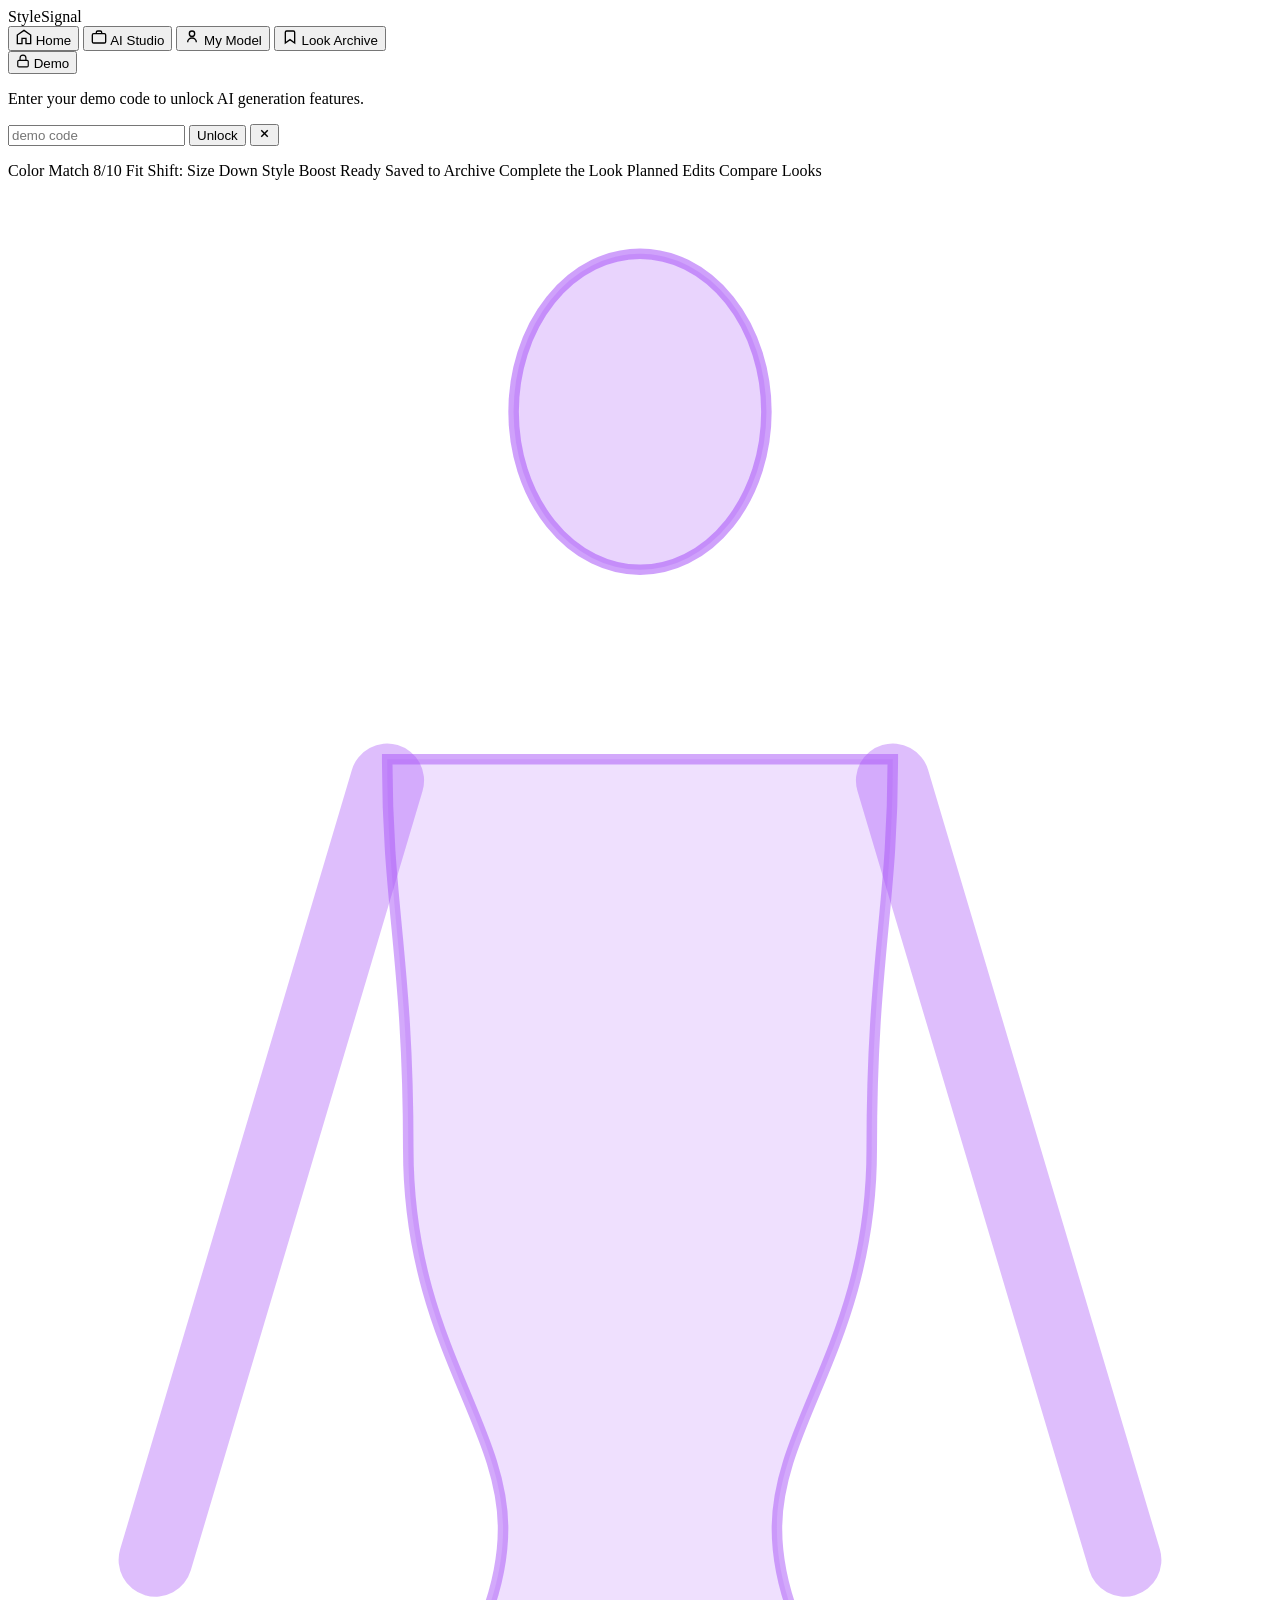
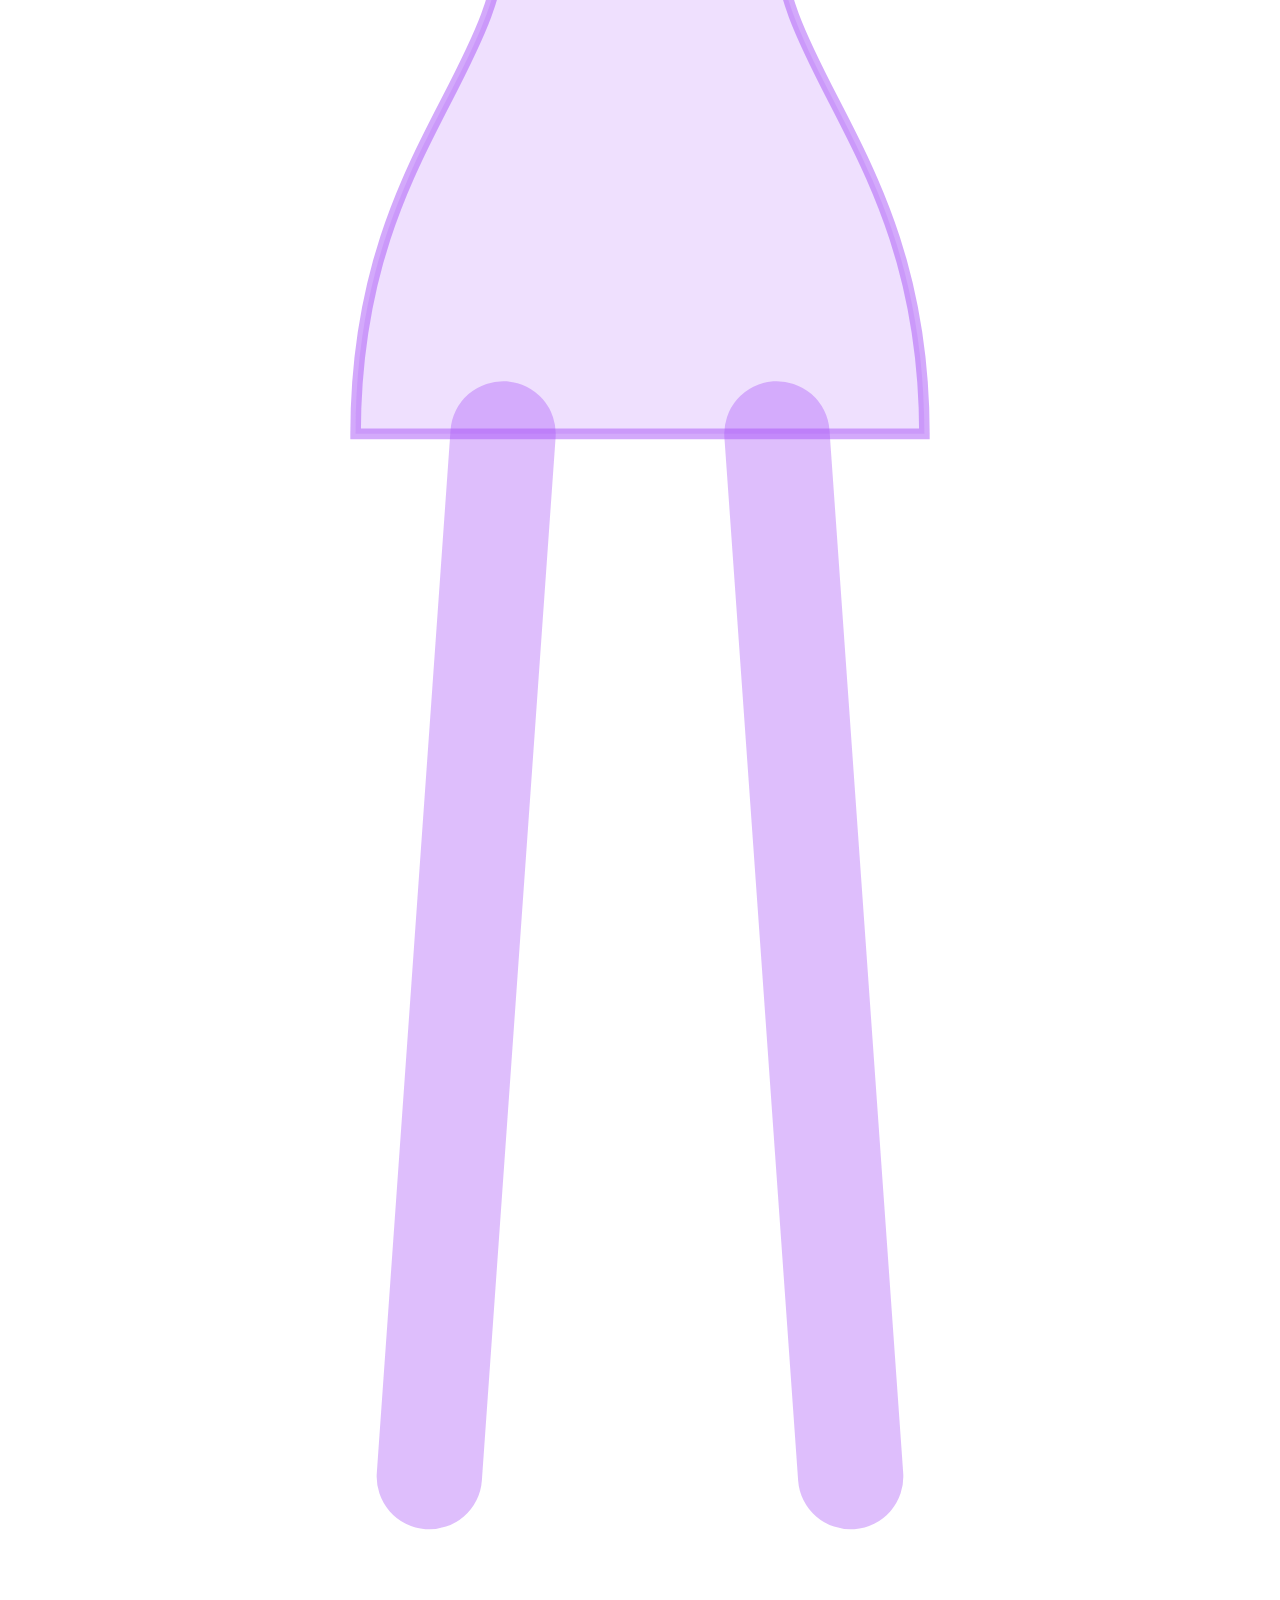
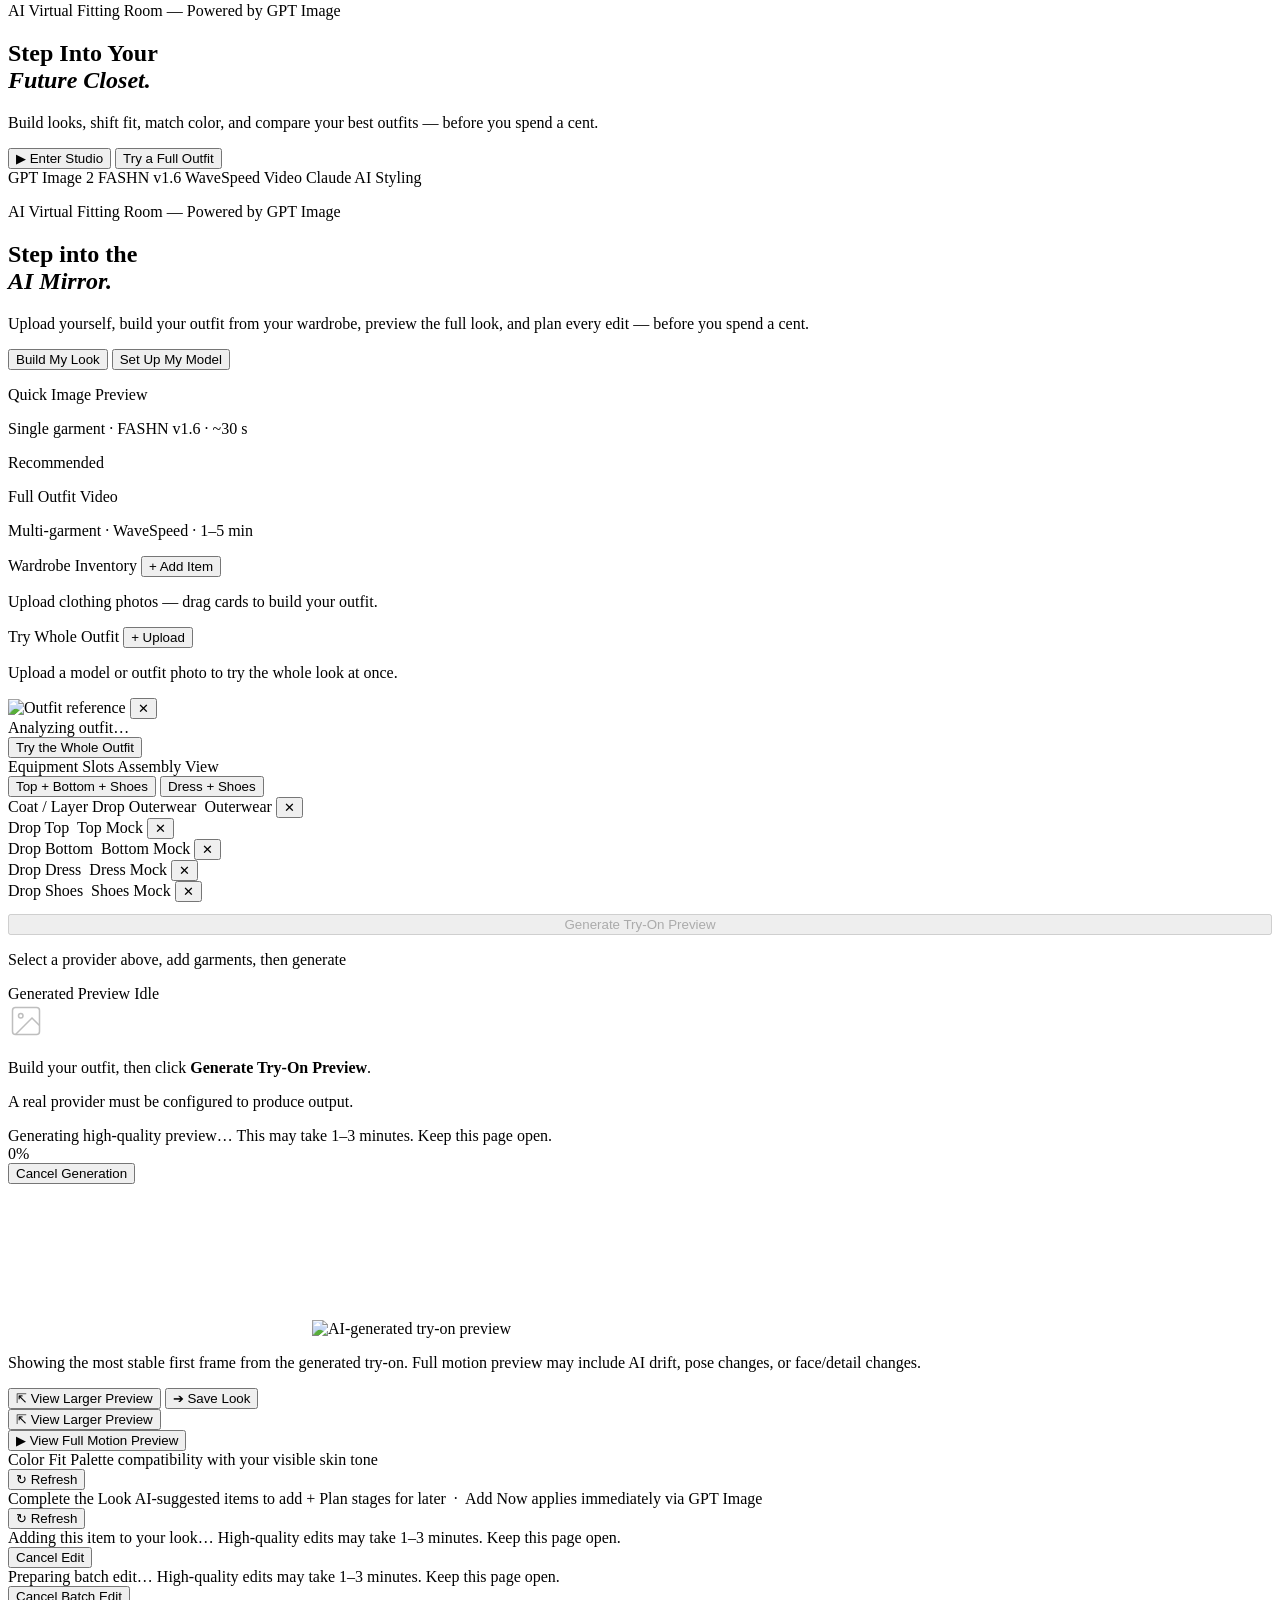
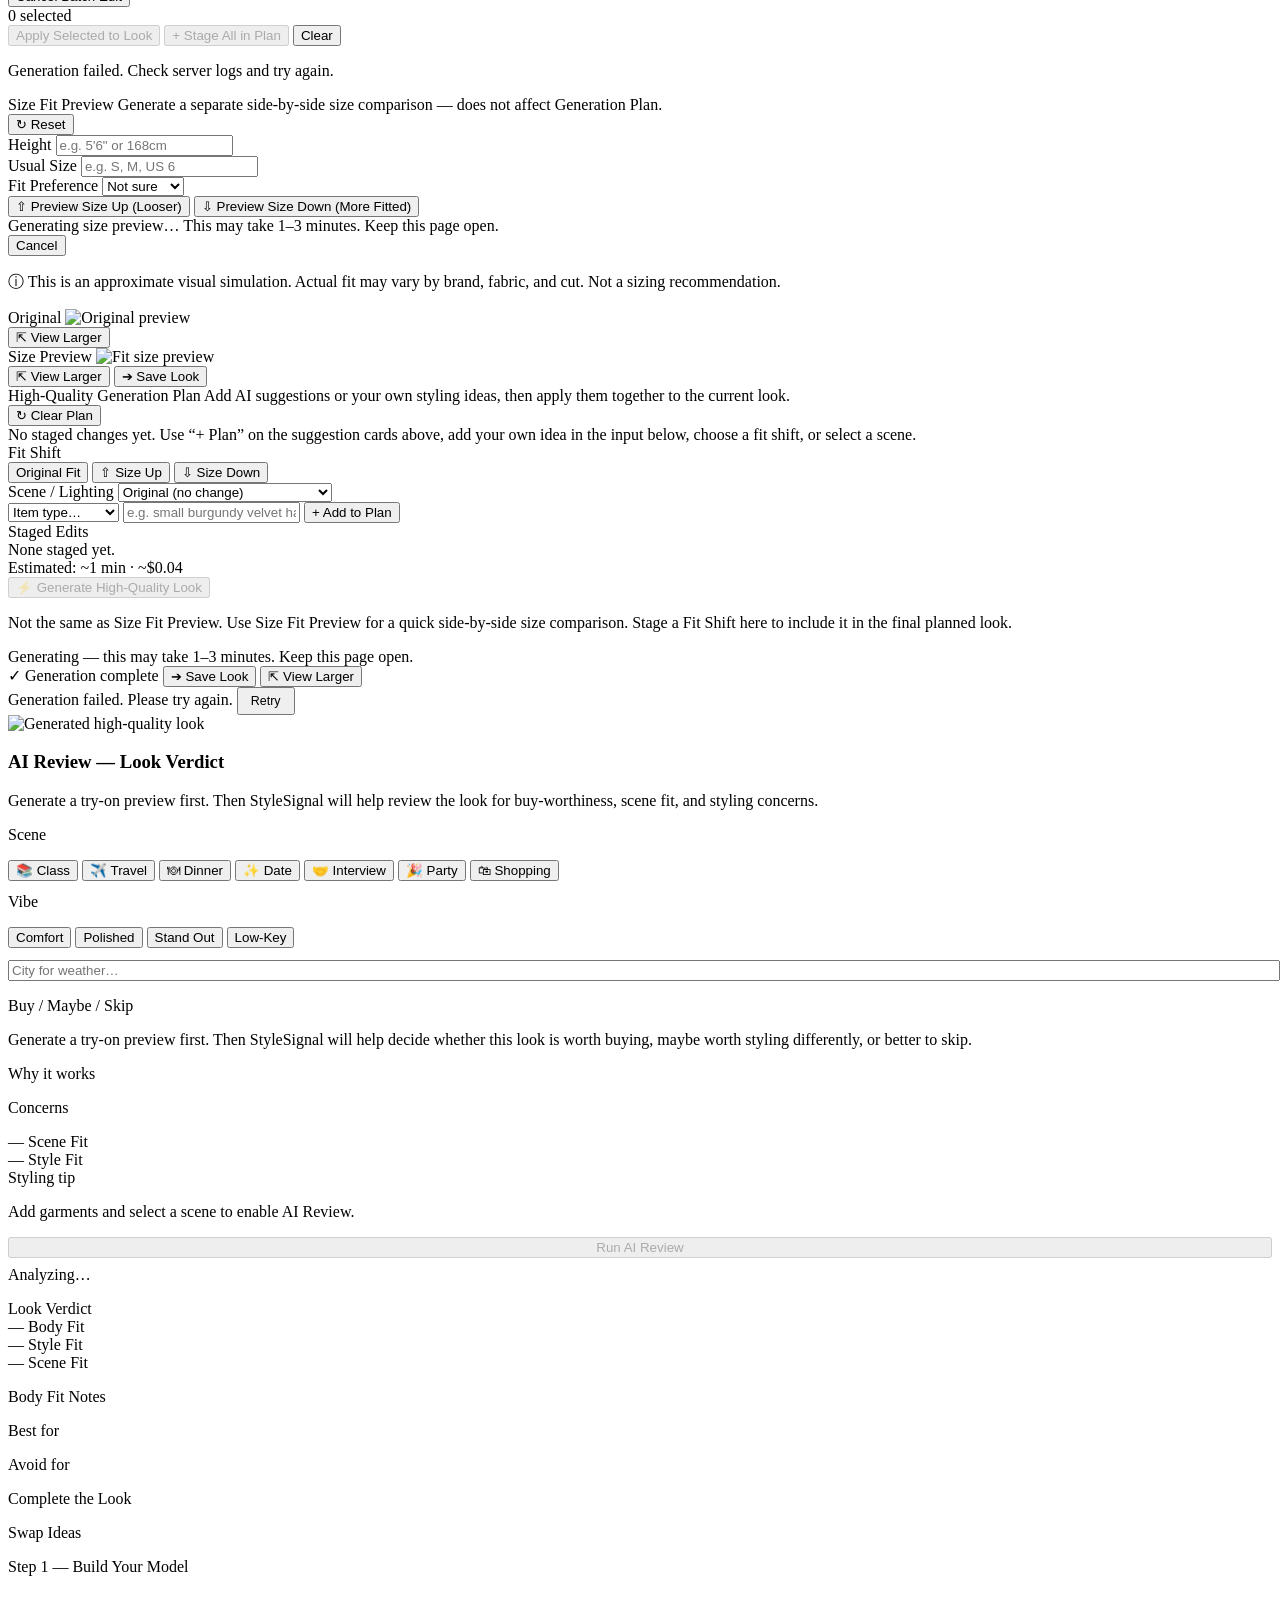
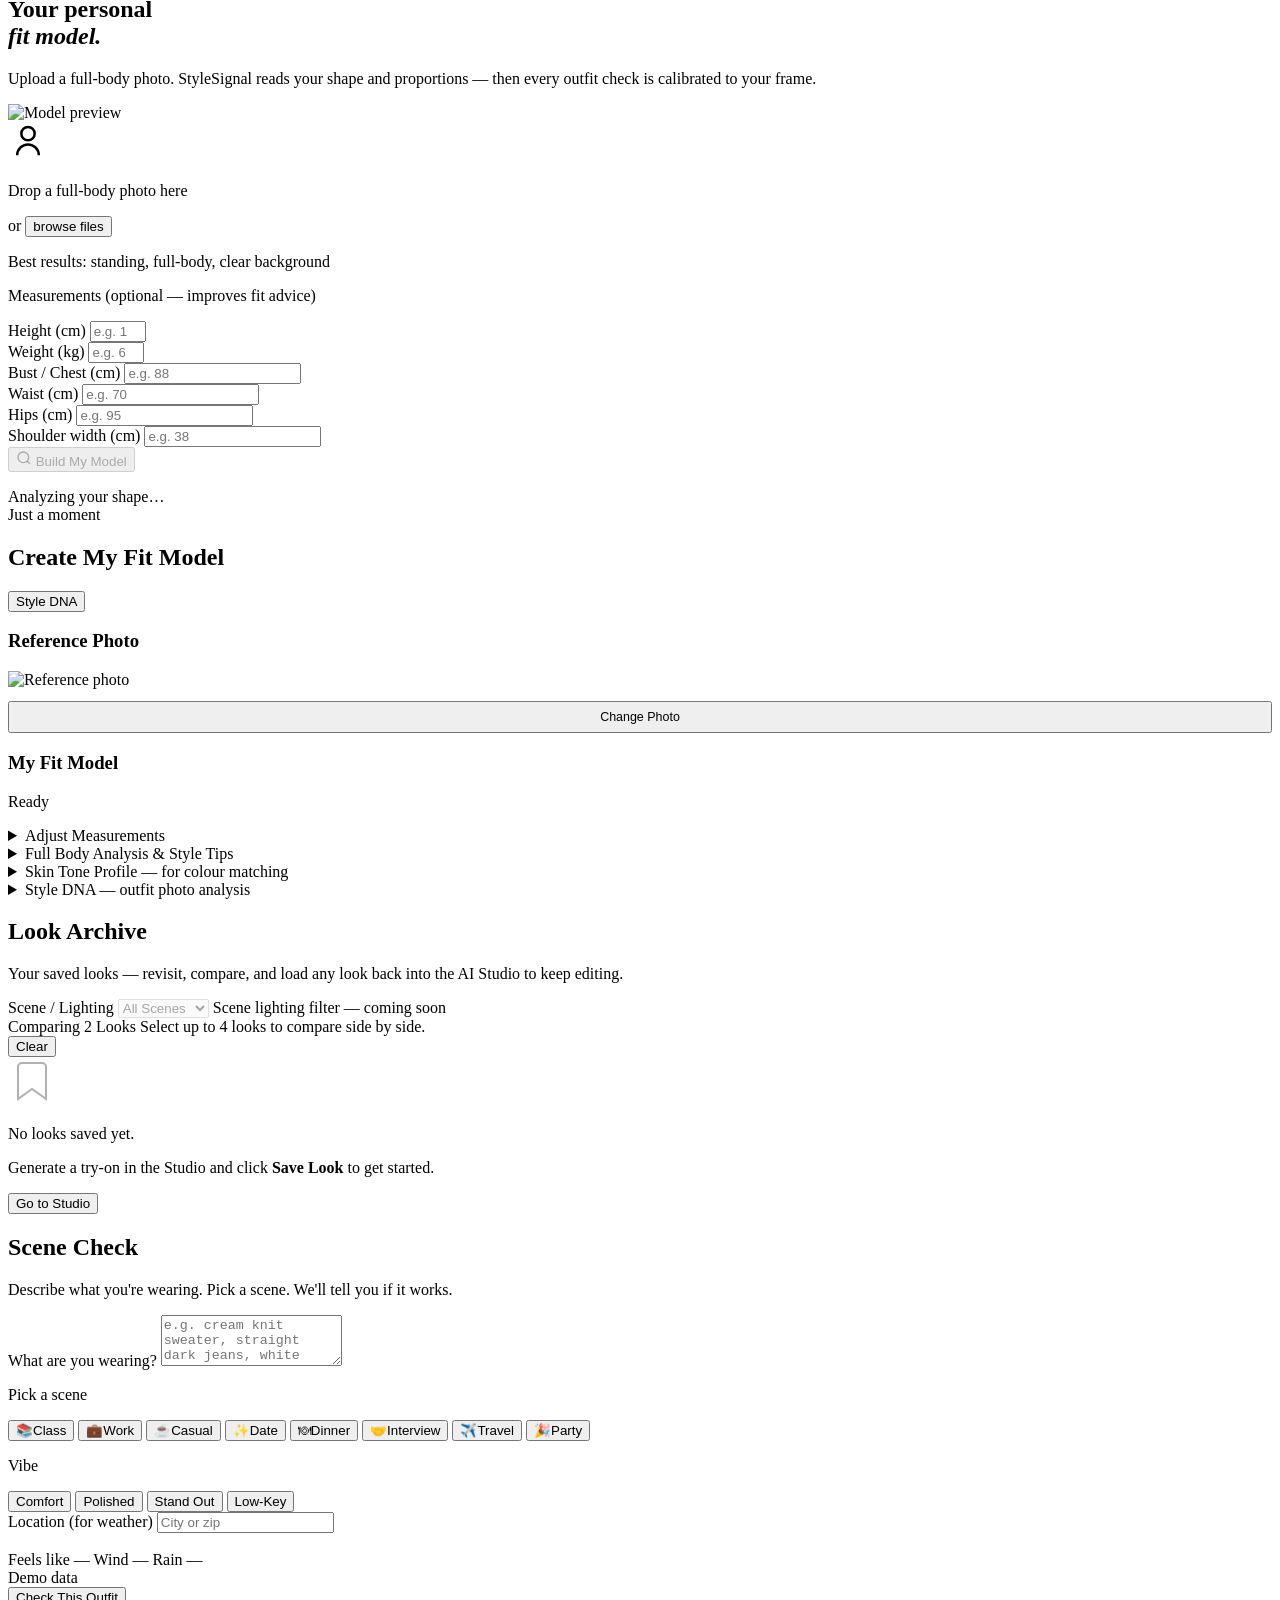
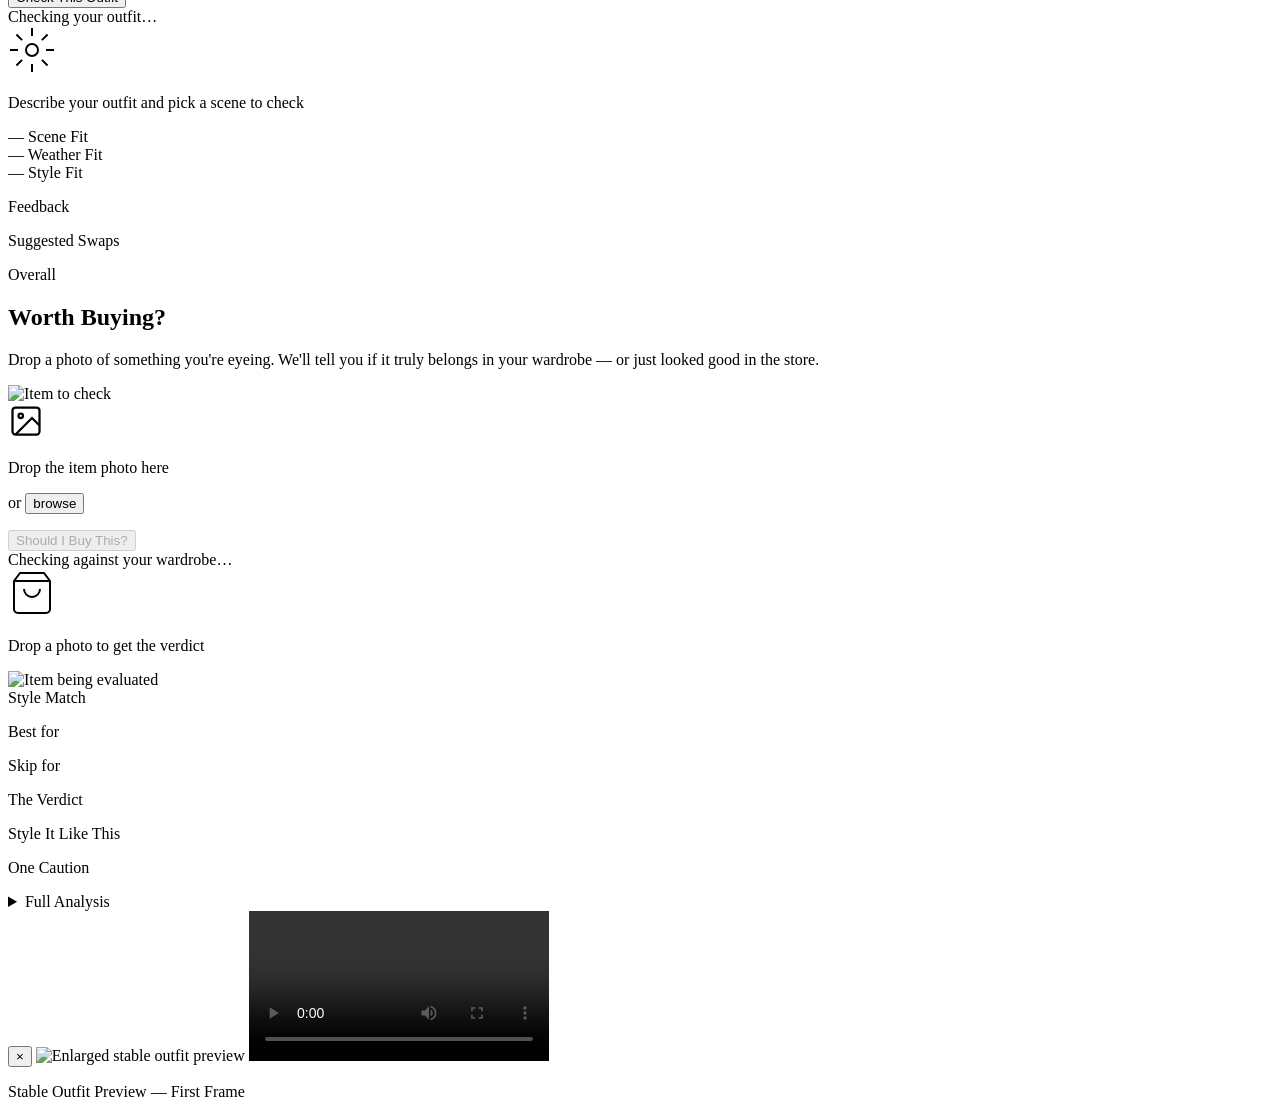
==== commit b0aa2599: "feat(issue-28): add public demo mode + demo code credit protection - New DemoGuardService: validates" ====
--- a/src/main/resources/static/index.html
+++ b/src/main/resources/static/index.html
@@ -33,6 +33,26 @@
           Look Archive
         </button>
       </nav>
+
+      <!-- Demo Code Gate -->
+      <button class="demo-gate-toggle" id="demo-gate-toggle" aria-label="Demo code" title="Enter demo code">
+        <svg width="14" height="14" viewBox="0 0 24 24" fill="none" stroke="currentColor" stroke-width="2"><rect x="3" y="11" width="18" height="11" rx="2"/><path d="M7 11V7a5 5 0 0 1 10 0v4"/></svg>
+        <span id="demo-gate-label">Demo</span>
+      </button>
+    </div>
+
+    <!-- Demo Gate Panel (shown when toggled) -->
+    <div class="demo-gate-panel hidden" id="demo-gate-panel" role="dialog" aria-label="Demo code entry">
+      <p class="demo-gate-hint">Enter your demo code to unlock AI generation features.</p>
+      <div class="demo-gate-row">
+        <input class="demo-gate-input" id="demo-code-input" type="password"
+               placeholder="demo code" autocomplete="off" spellcheck="false" />
+        <button class="demo-gate-btn-apply" id="demo-code-apply">Unlock</button>
+        <button class="demo-gate-btn-clear" id="demo-code-clear" title="Clear saved code">
+          <svg width="13" height="13" viewBox="0 0 24 24" fill="none" stroke="currentColor" stroke-width="2.5"><line x1="18" y1="6" x2="6" y2="18"/><line x1="6" y1="6" x2="18" y2="18"/></svg>
+        </button>
+      </div>
+      <p class="demo-gate-status" id="demo-gate-status"></p>
     </div>
   </header>
 
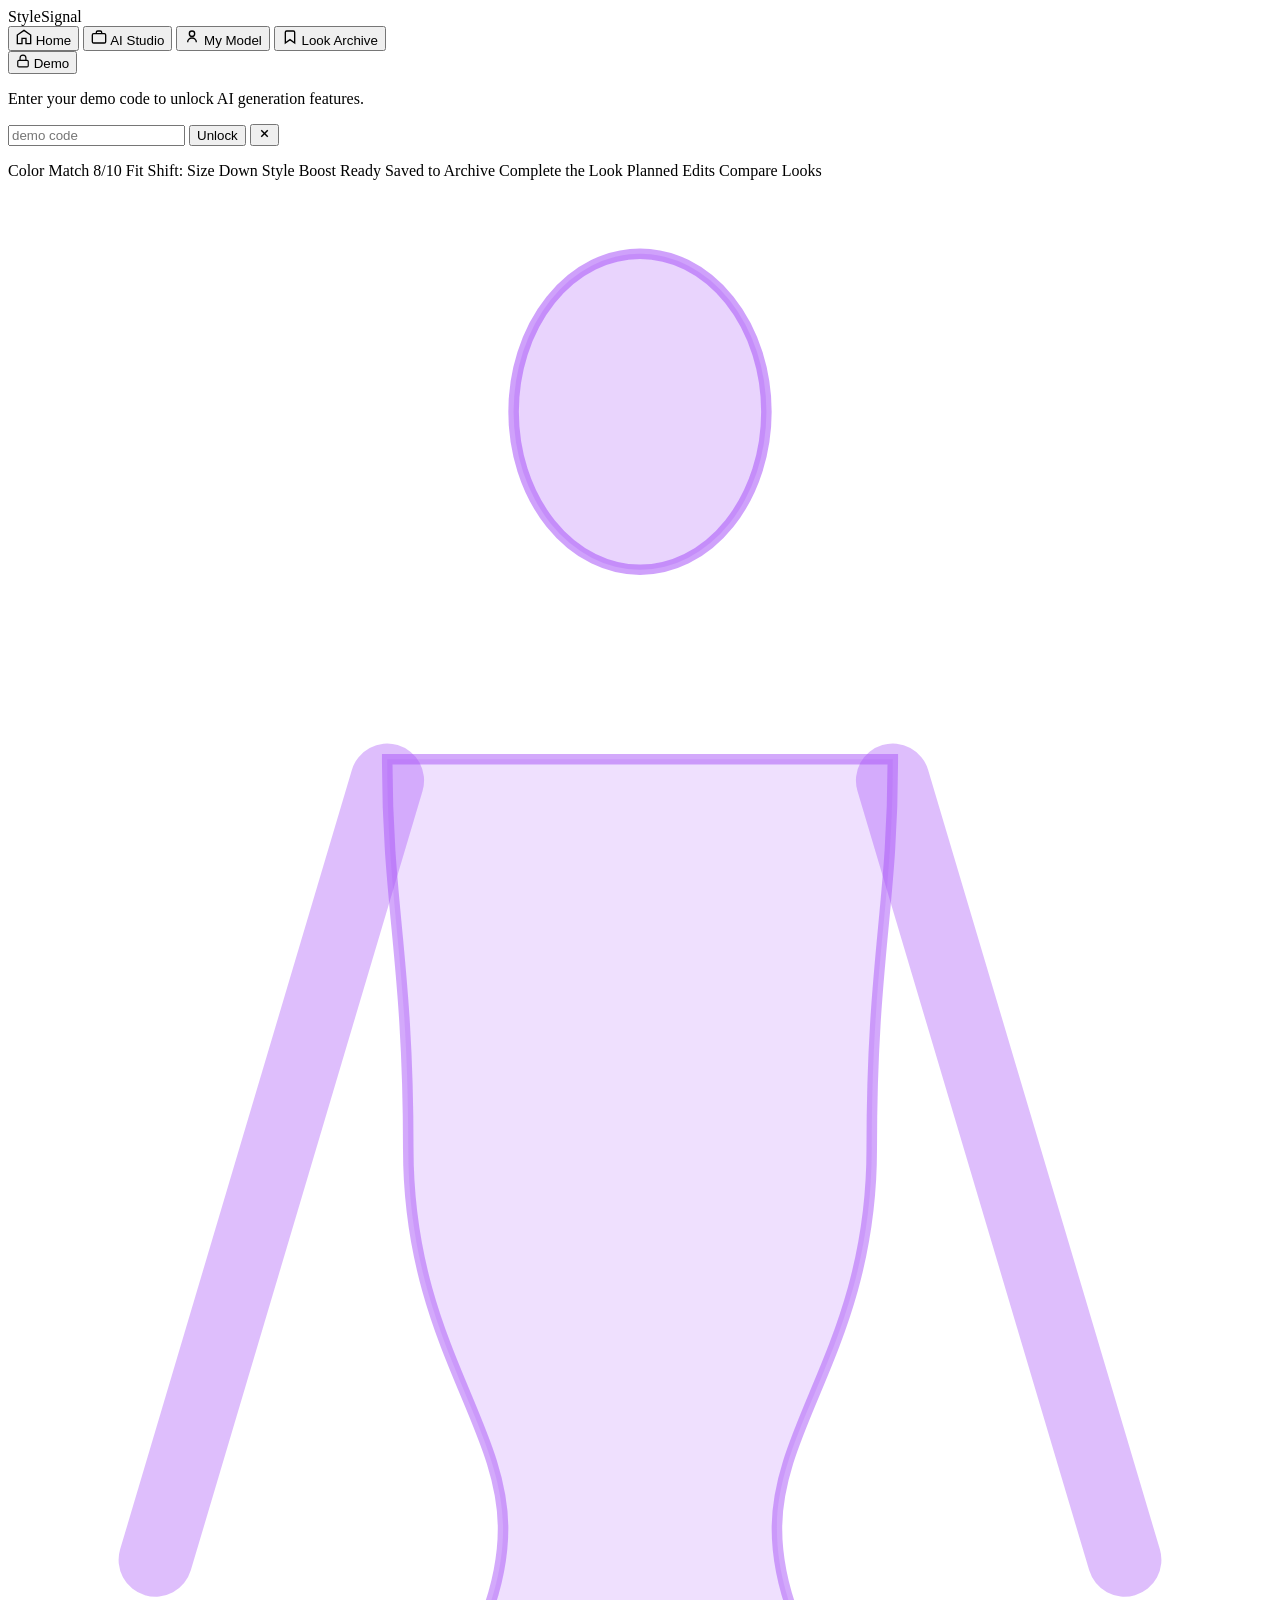
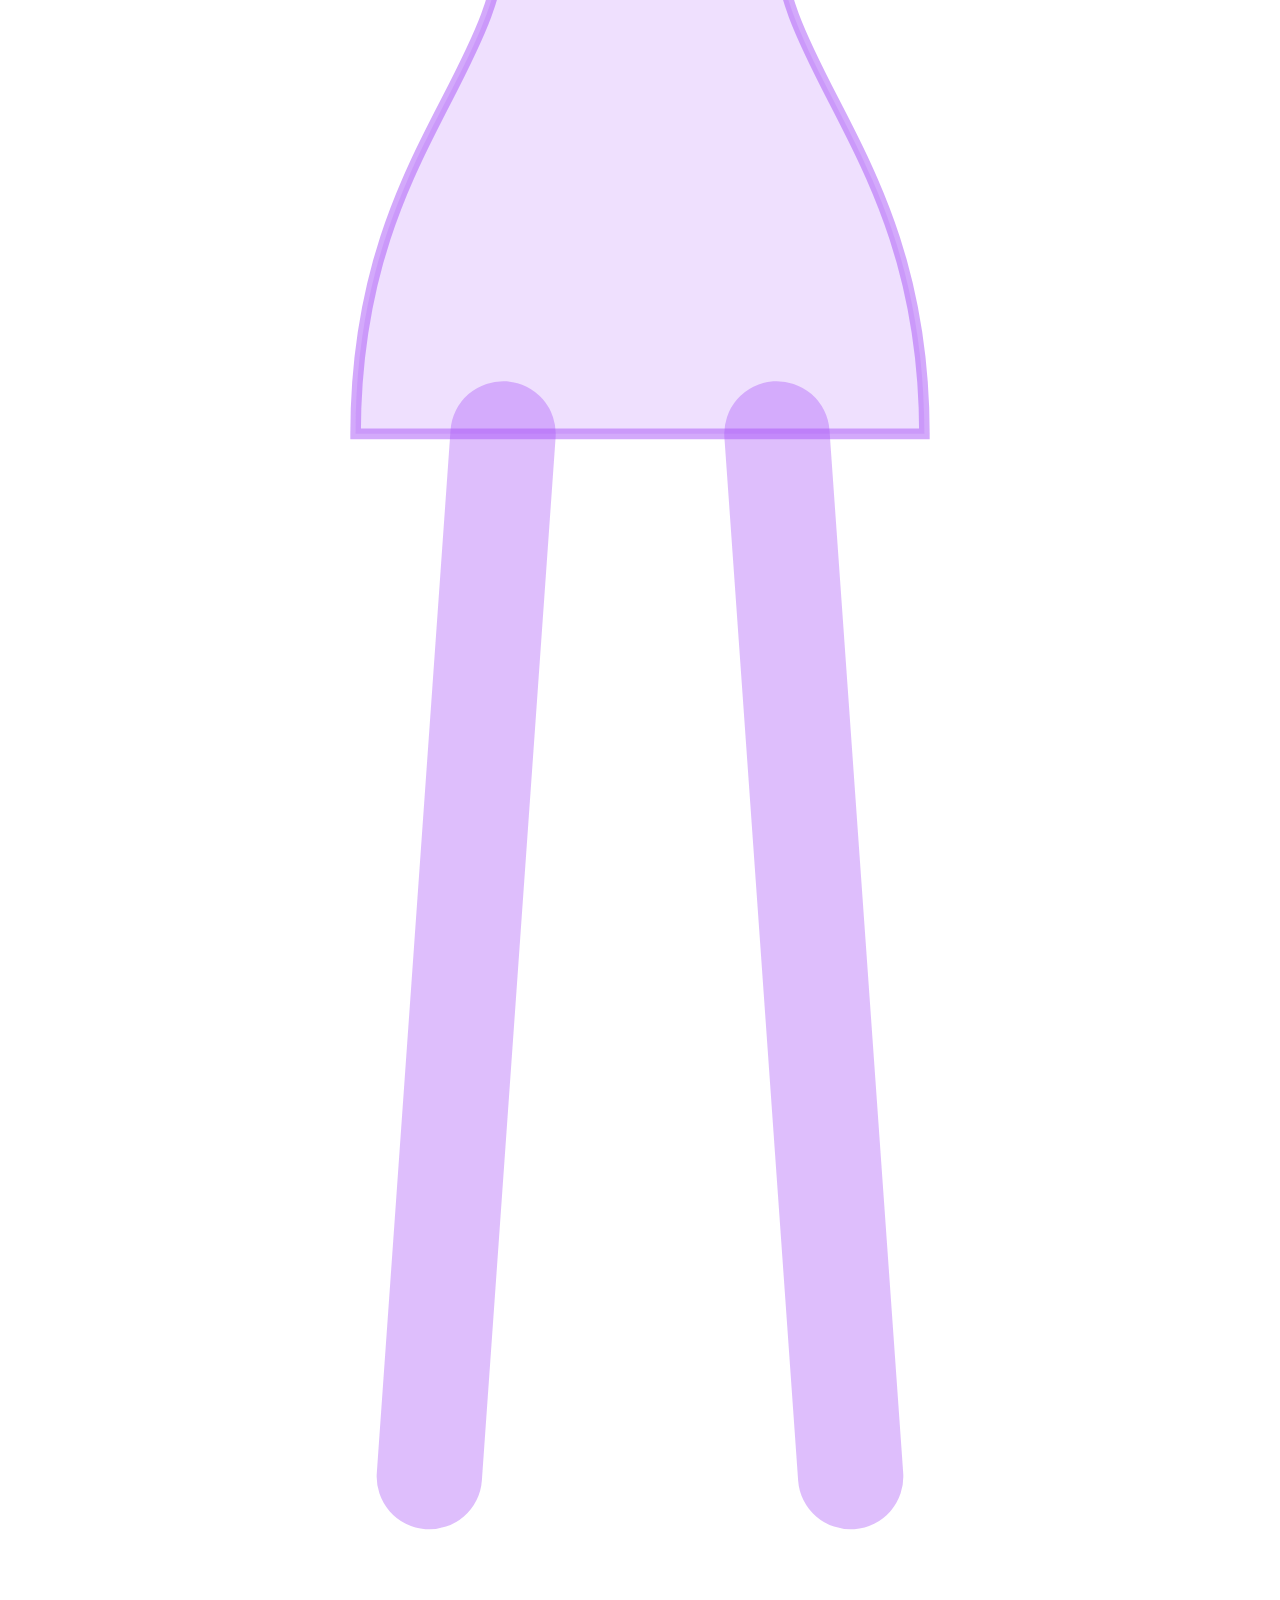
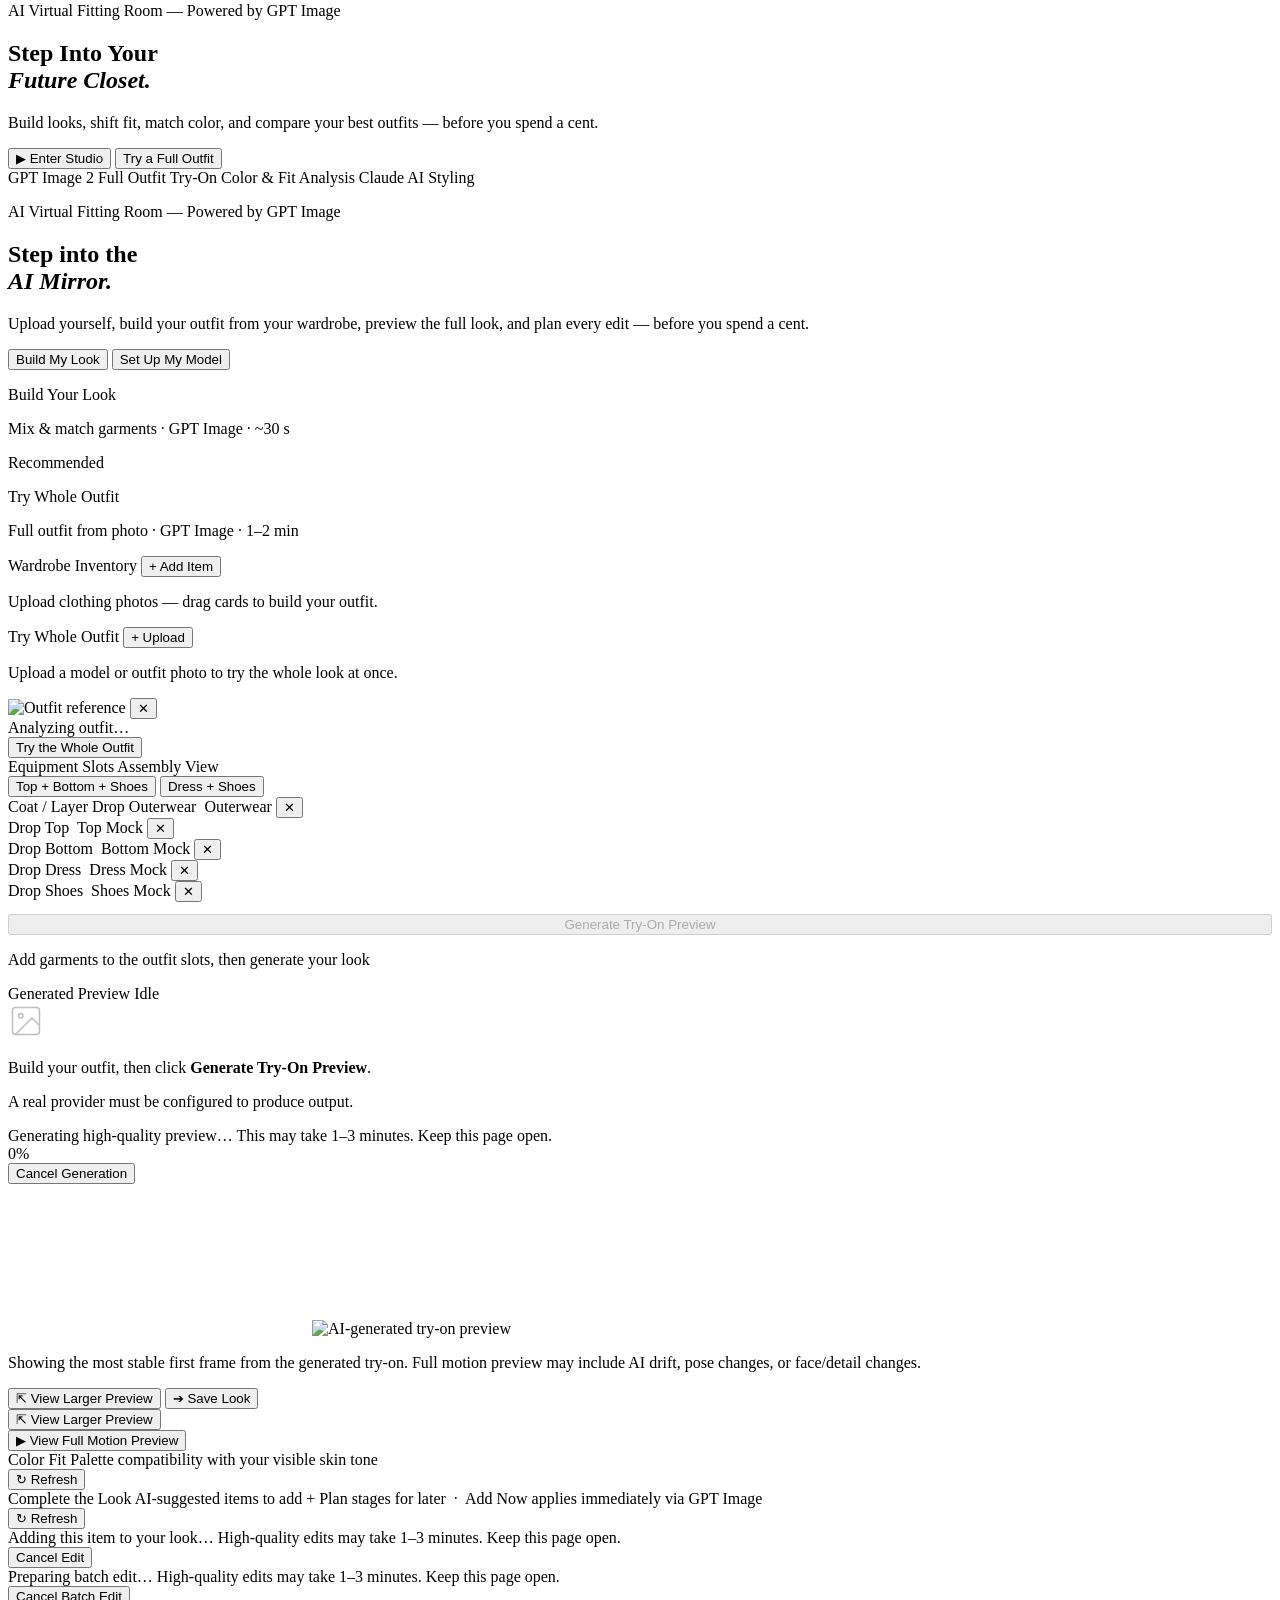
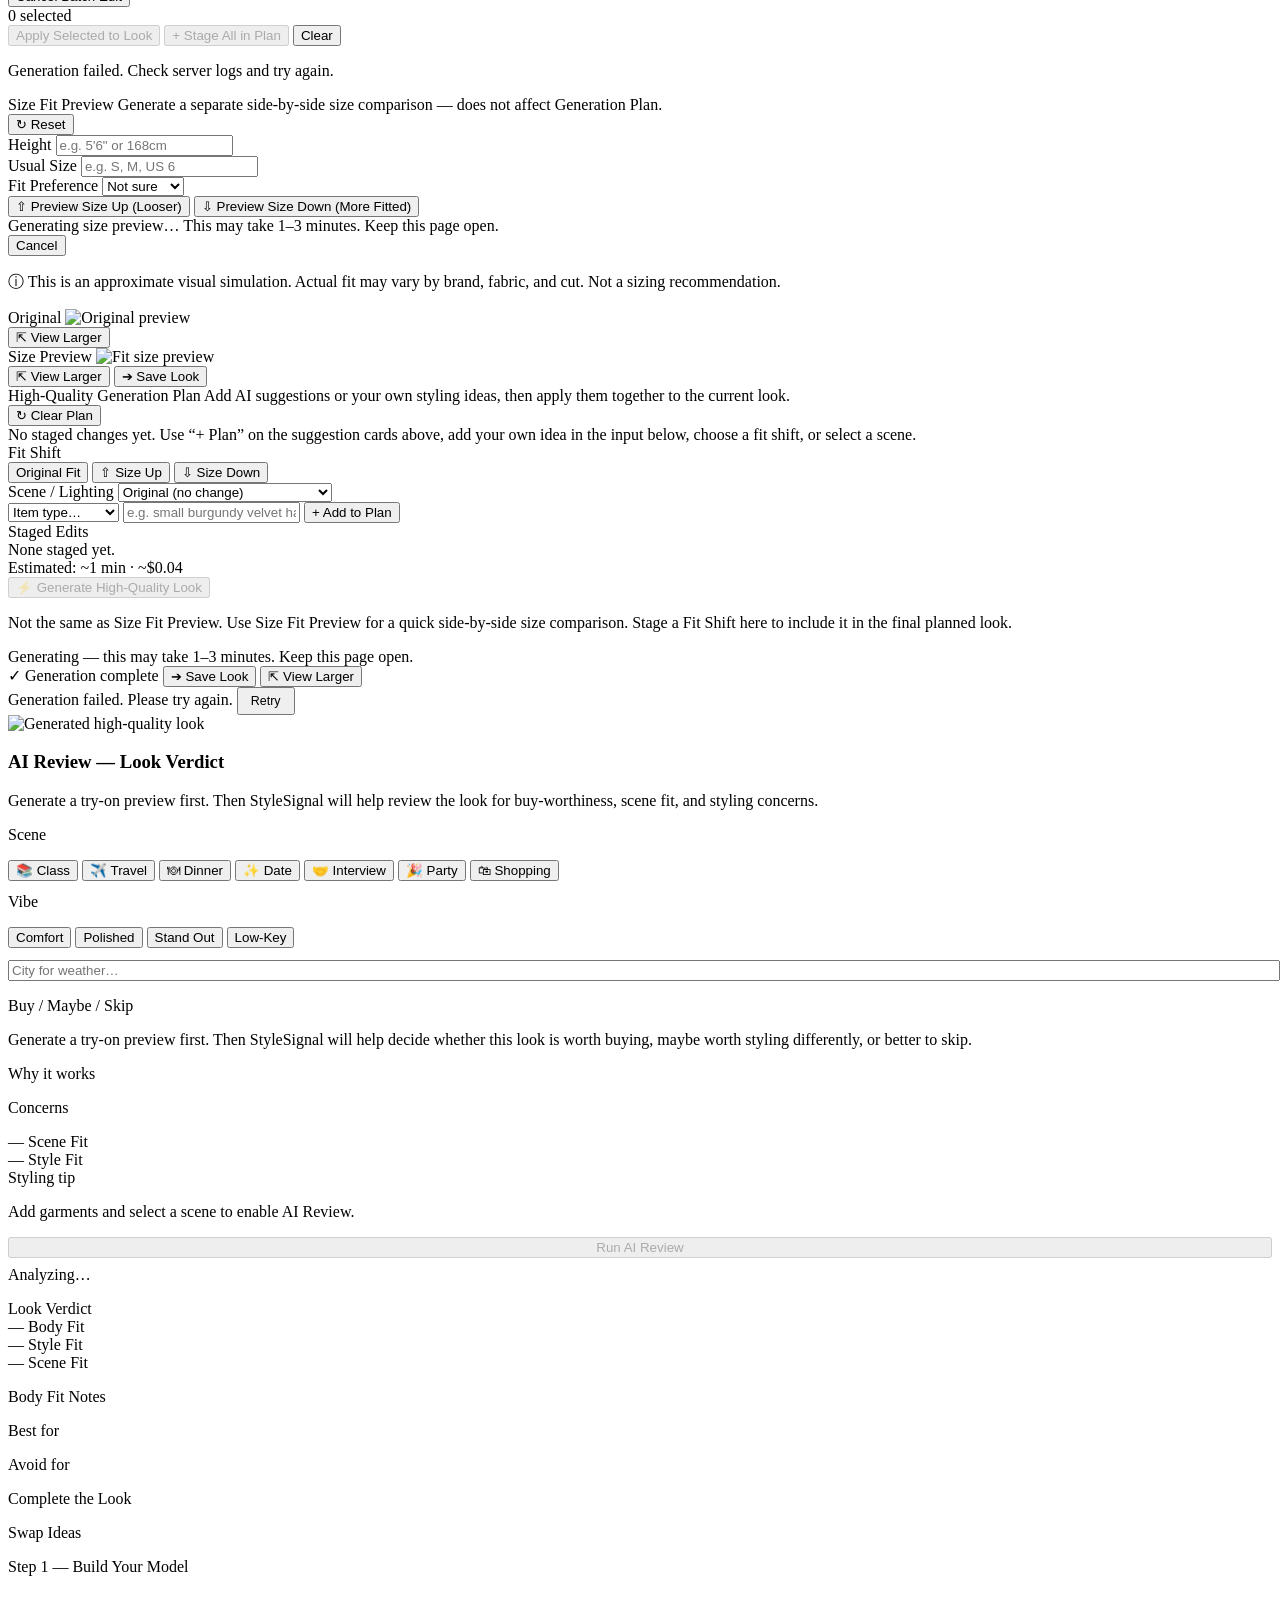
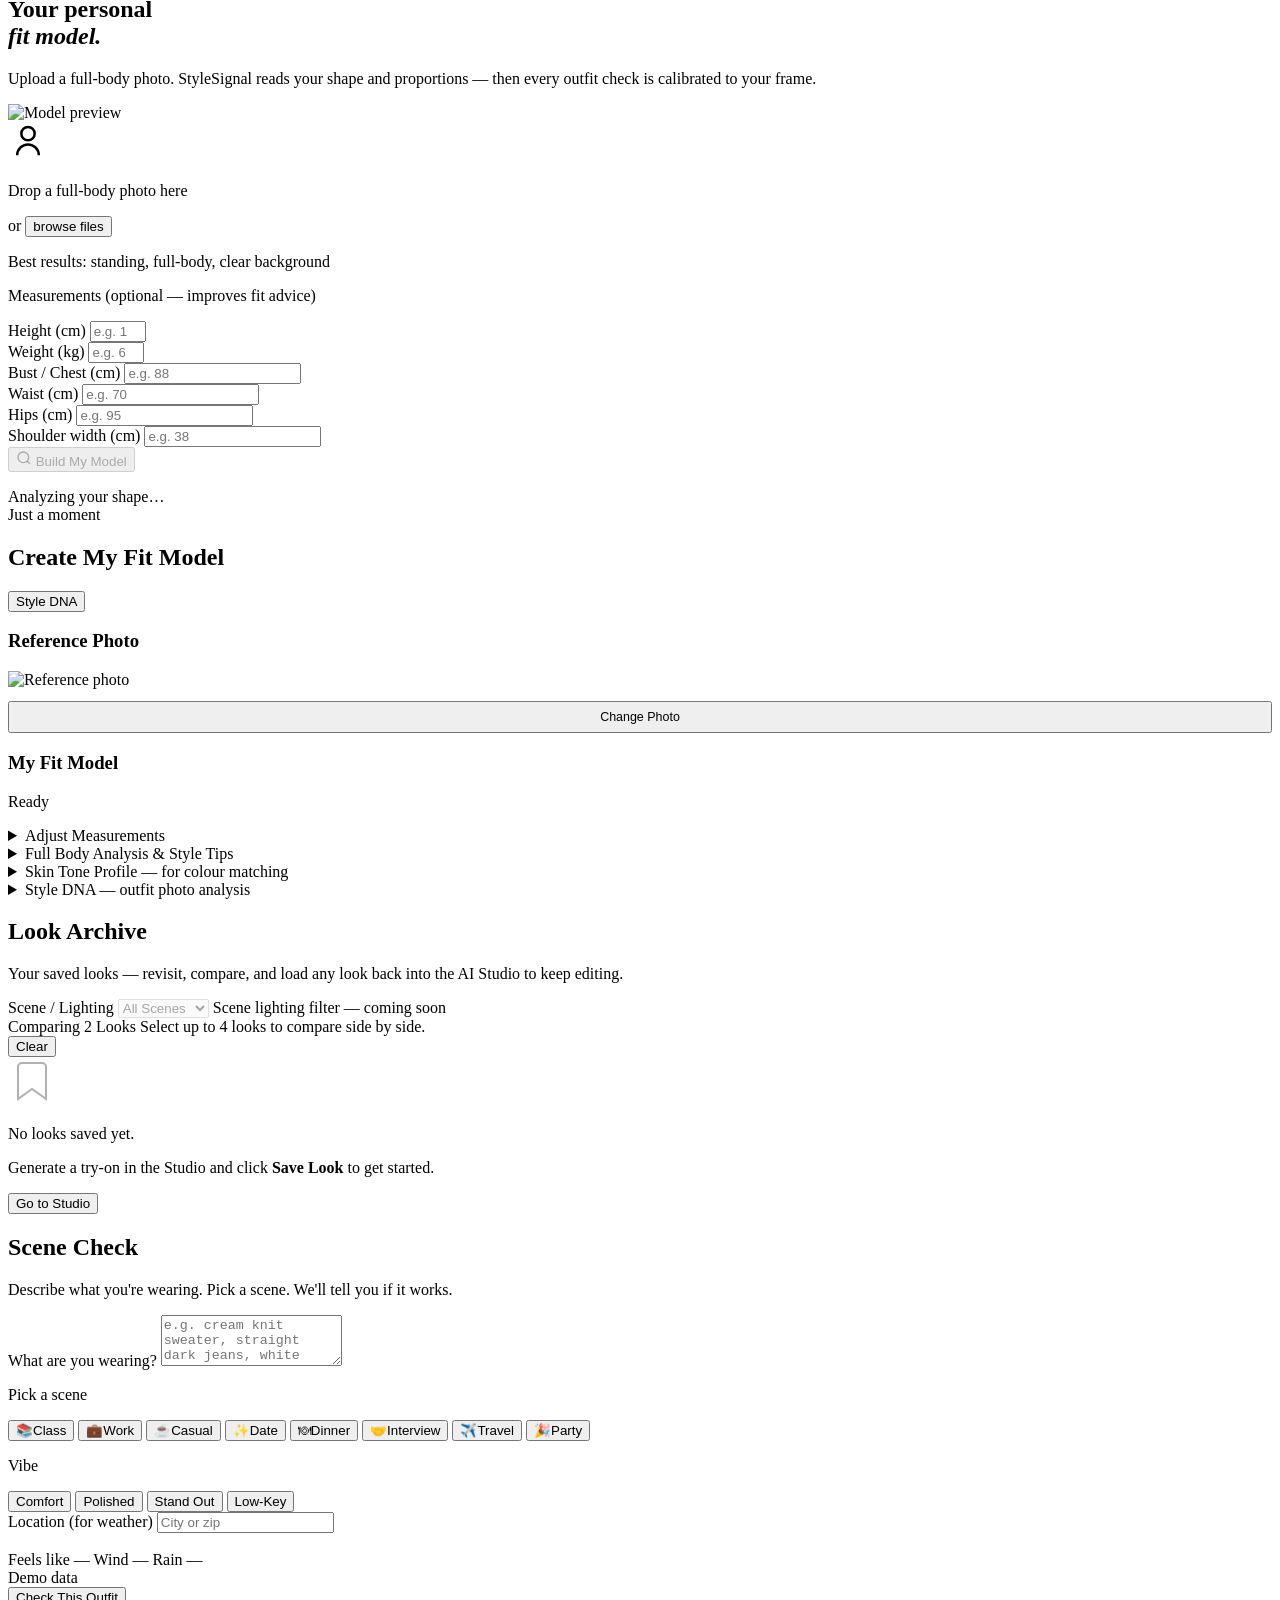
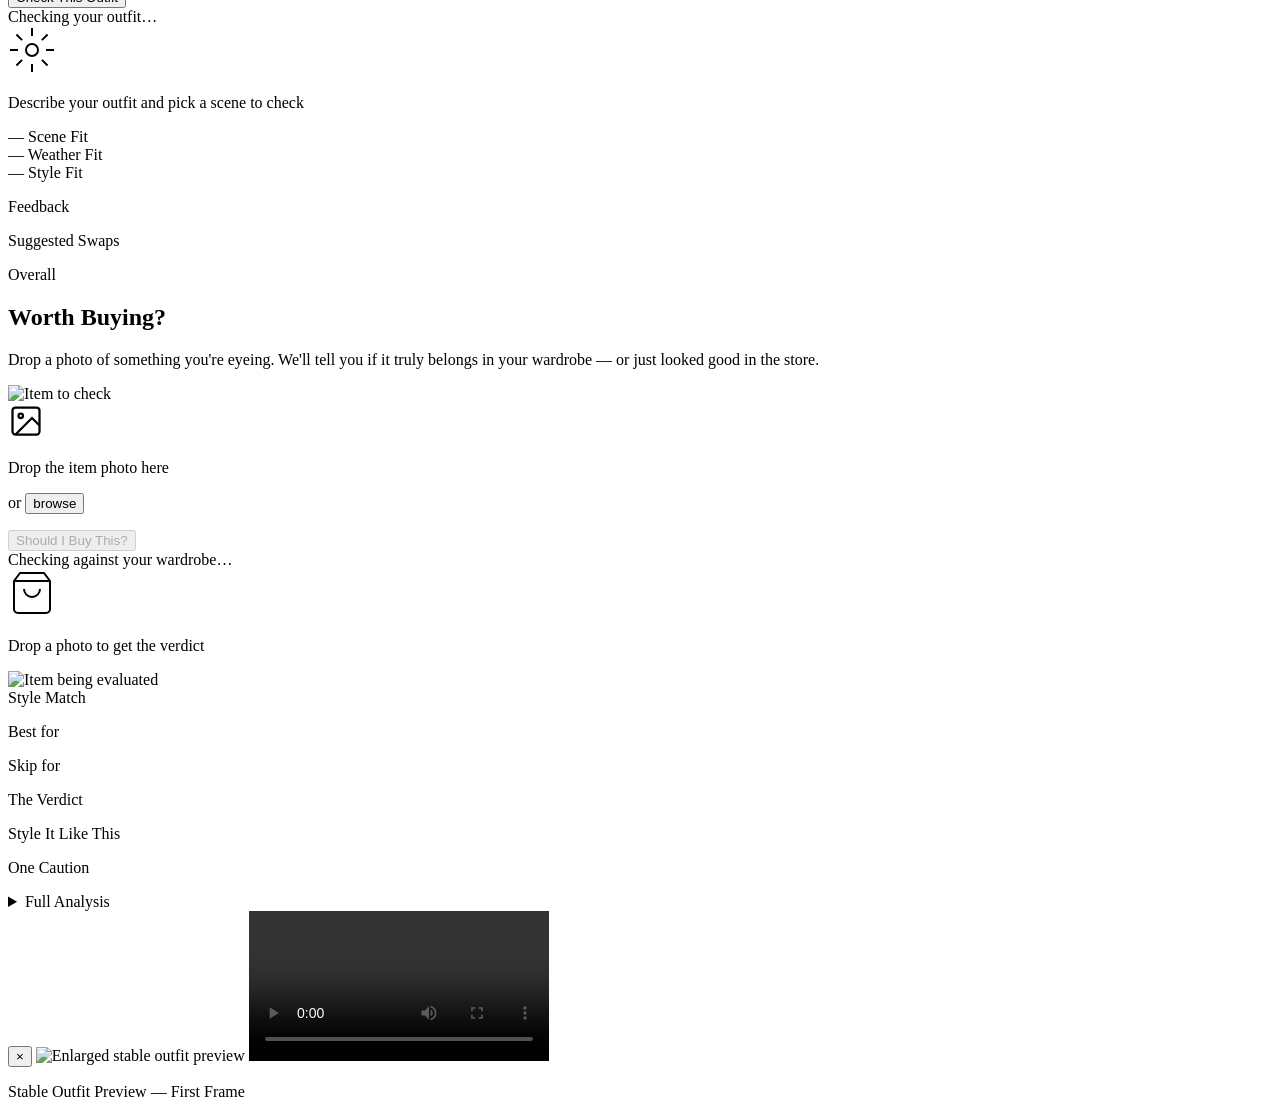
==== commit f5457e6b: "feat(issue-28): simplify provider UI to GPT Image only for public demo - loadTryOnProviders: always " ====
--- a/src/main/resources/static/index.html
+++ b/src/main/resources/static/index.html
@@ -110,9 +110,9 @@
           <div class="landing-feature-row" aria-label="Powered by">
             <span class="landing-feat">GPT Image 2</span>
             <span class="landing-feat-sep" aria-hidden="true"></span>
-            <span class="landing-feat">FASHN v1.6</span>
+            <span class="landing-feat">Full Outfit Try-On</span>
             <span class="landing-feat-sep" aria-hidden="true"></span>
-            <span class="landing-feat">WaveSpeed Video</span>
+            <span class="landing-feat">Color &amp; Fit Analysis</span>
             <span class="landing-feat-sep" aria-hidden="true"></span>
             <span class="landing-feat">Claude AI Styling</span>
           </div>
@@ -136,13 +136,13 @@
         </div>
         <div class="studio-hero-modes">
           <div class="studio-mode-card">
-            <p class="studio-mode-name">Quick Image Preview</p>
-            <p class="studio-mode-desc">Single garment · FASHN v1.6 · ~30 s</p>
+            <p class="studio-mode-name">Build Your Look</p>
+            <p class="studio-mode-desc">Mix &amp; match garments · GPT Image · ~30 s</p>
           </div>
           <div class="studio-mode-card studio-mode-featured">
             <span class="studio-mode-rec">Recommended</span>
-            <p class="studio-mode-name">Full Outfit Video</p>
-            <p class="studio-mode-desc">Multi-garment · WaveSpeed · 1–5 min</p>
+            <p class="studio-mode-name">Try Whole Outfit</p>
+            <p class="studio-mode-desc">Full outfit from photo · GPT Image · 1–2 min</p>
           </div>
         </div>
       </div>
@@ -264,7 +264,7 @@
             <button class="btn btn-primary" id="studio-generate-btn" disabled style="width:100%;justify-content:center;margin-top:12px">
               Generate Try-On Preview
             </button>
-            <p class="studio-generate-hint">Select a provider above, add garments, then generate</p>
+            <p class="studio-generate-hint">Add garments to the outfit slots, then generate your look</p>
           </div>
         </main>
 
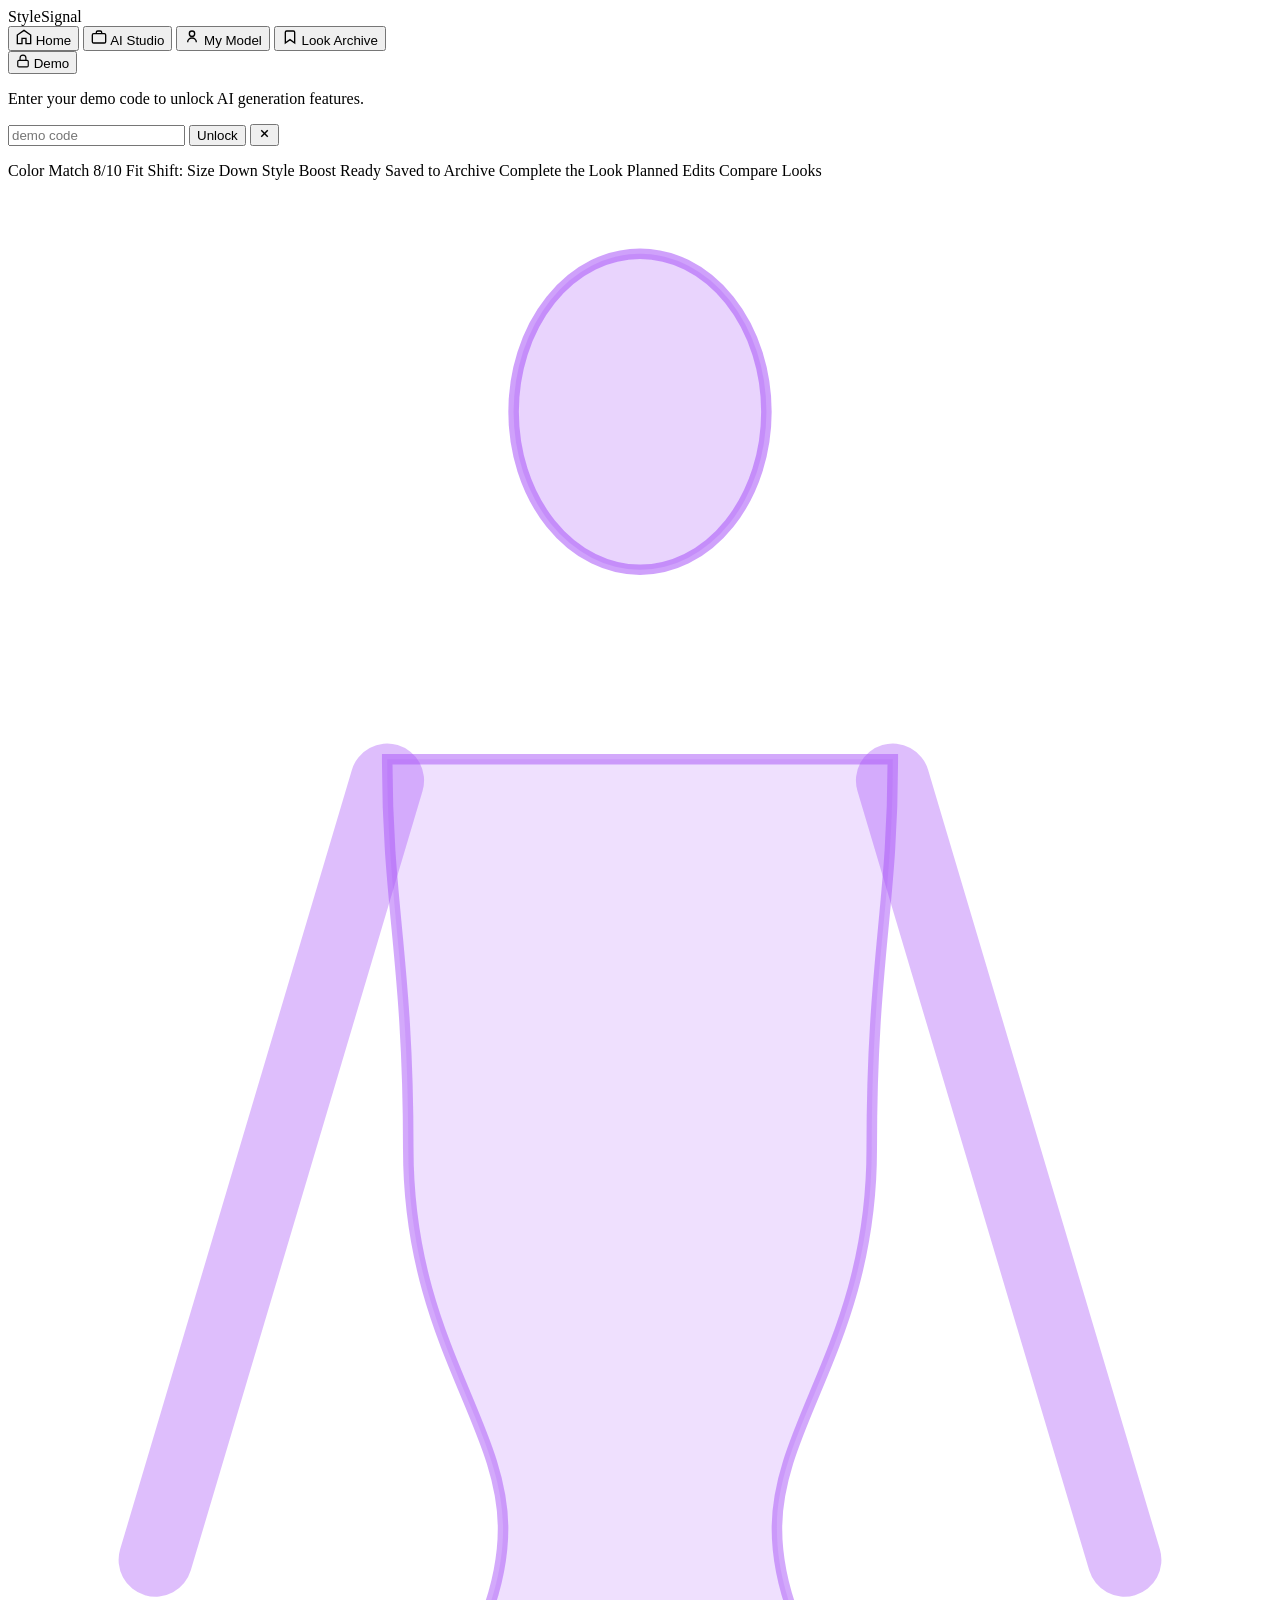
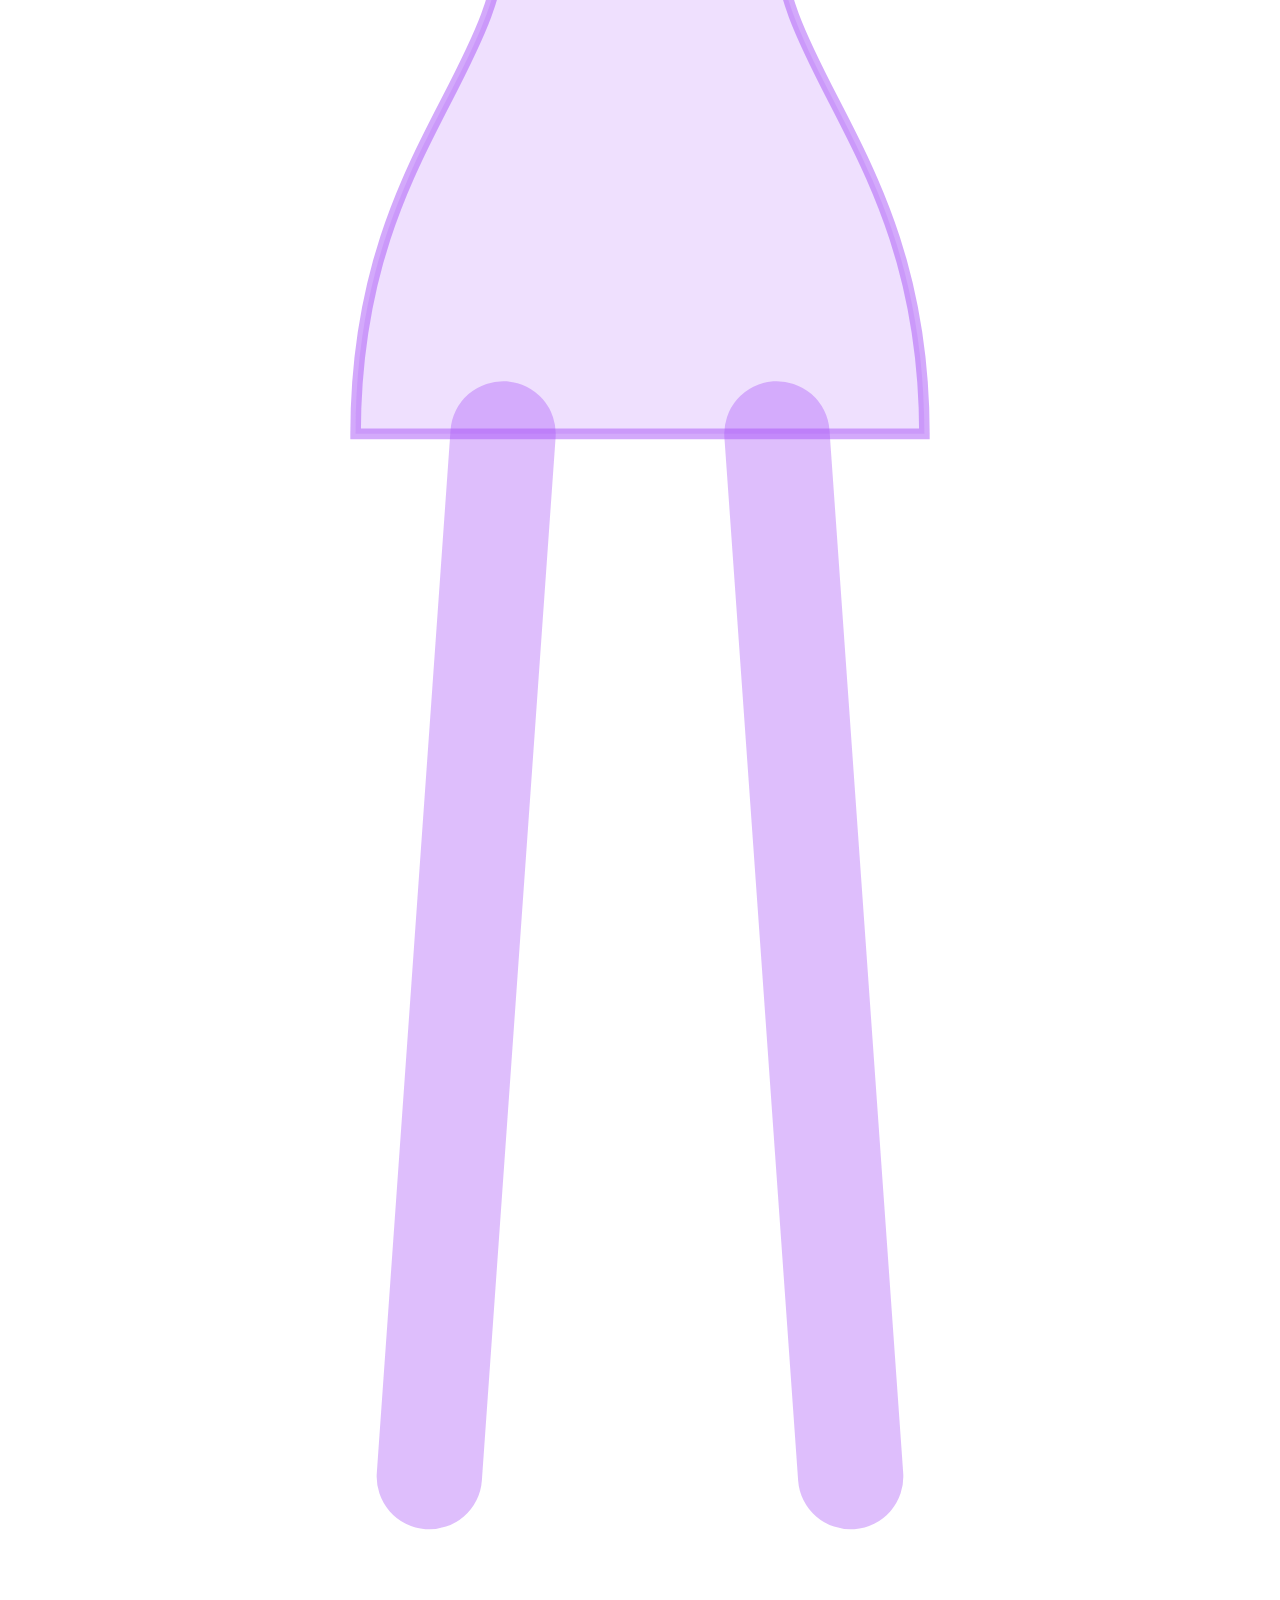
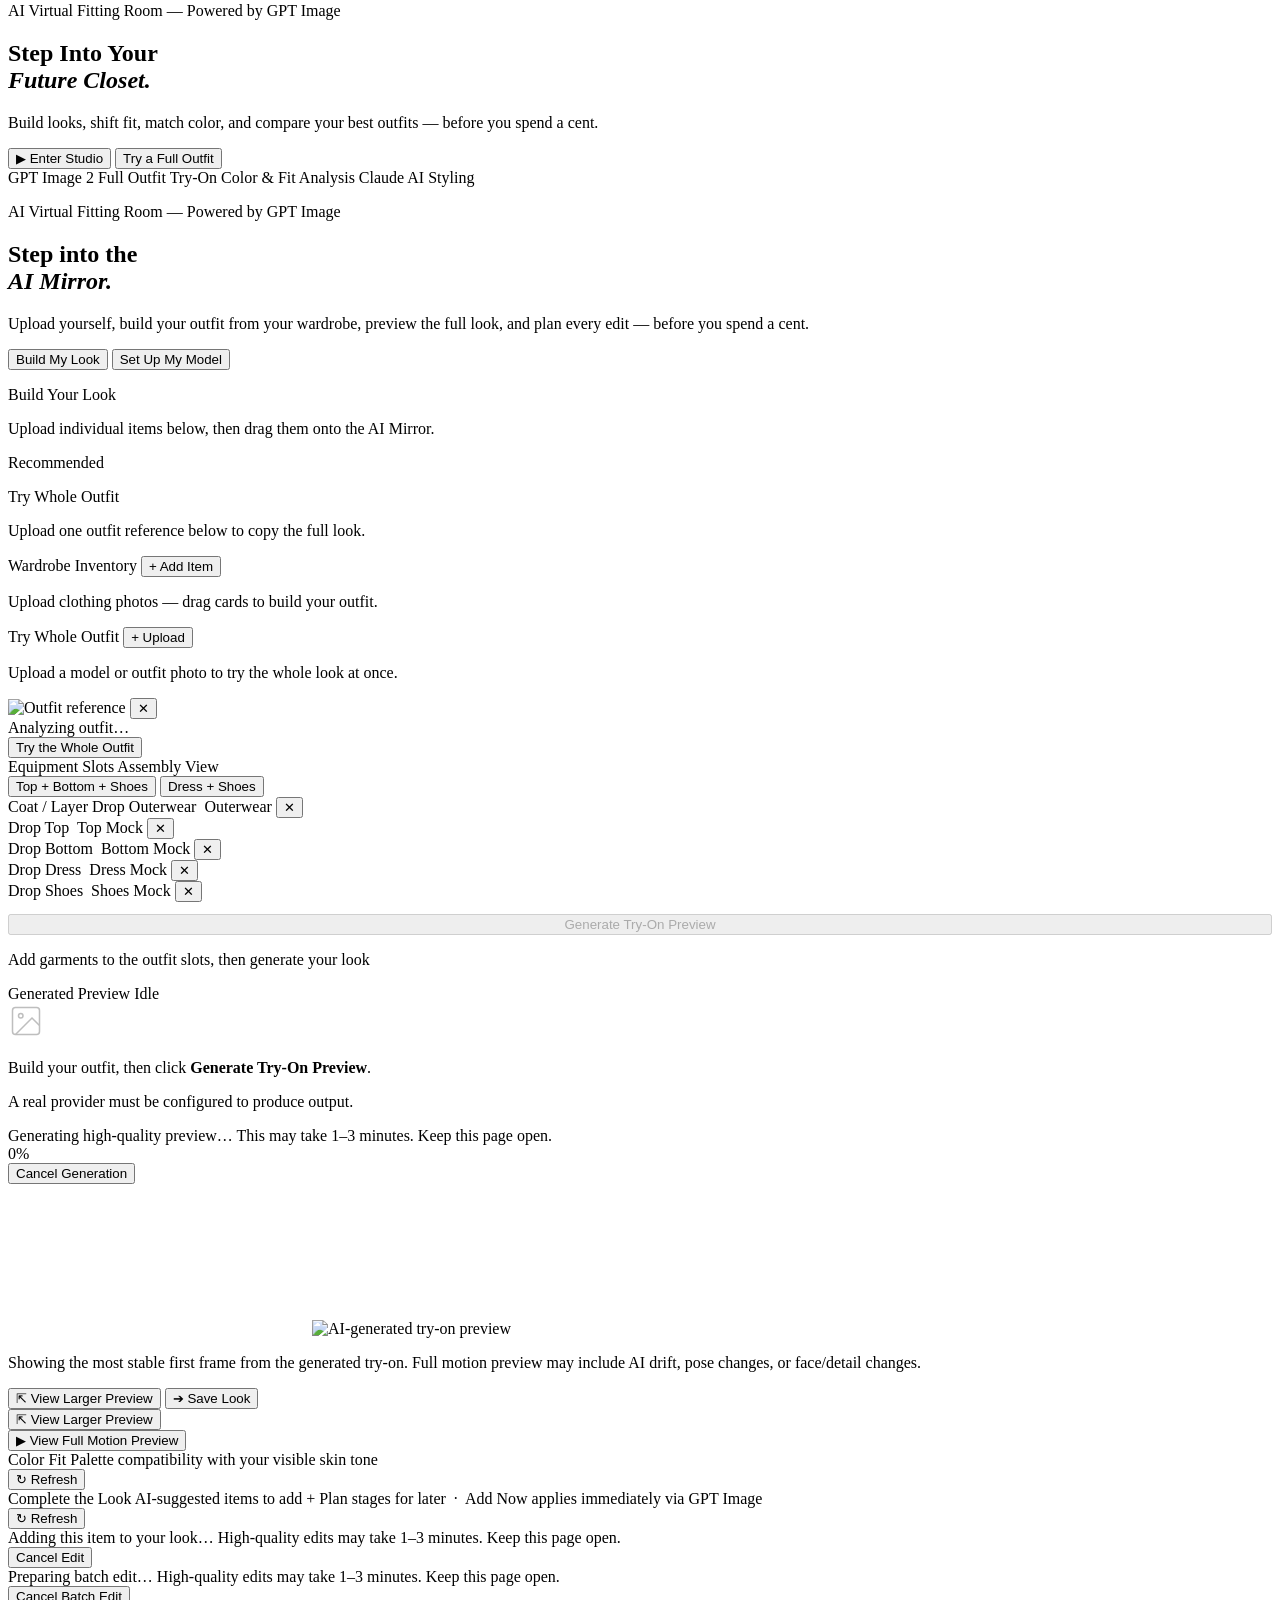
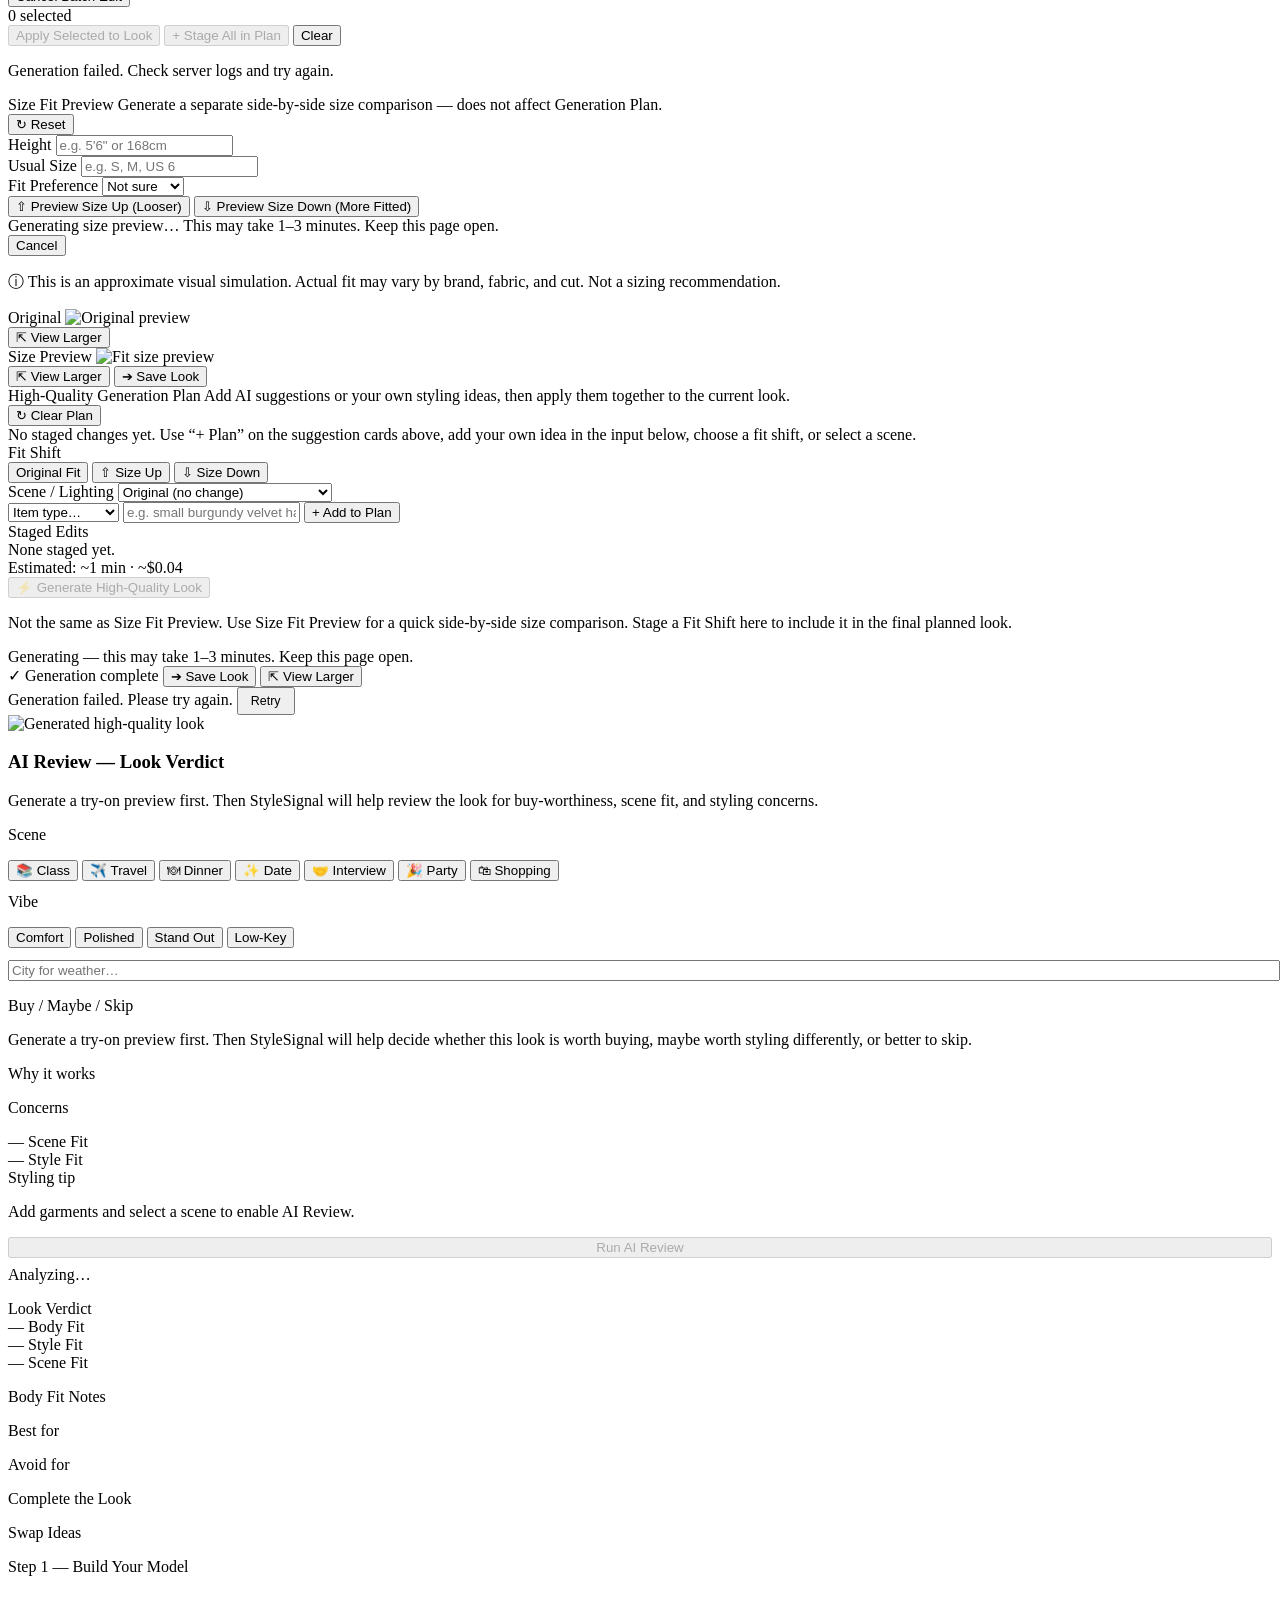
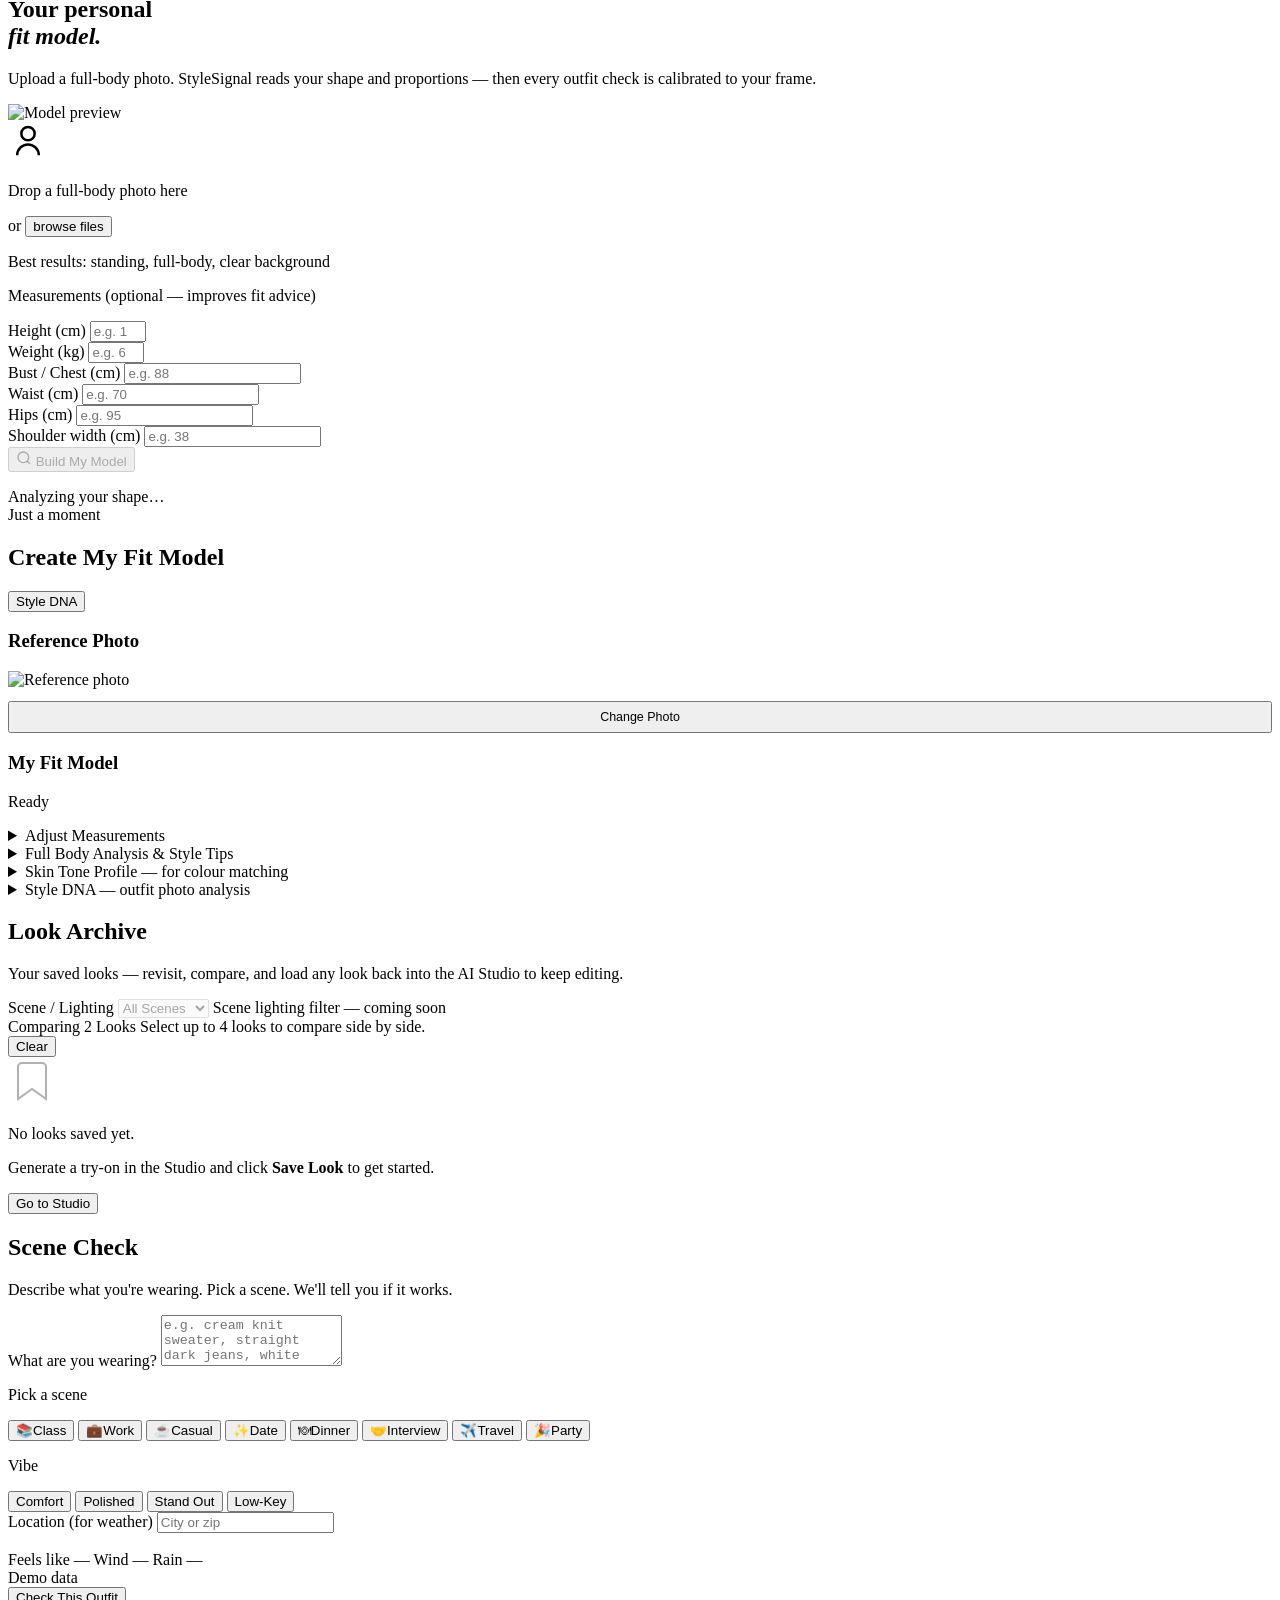
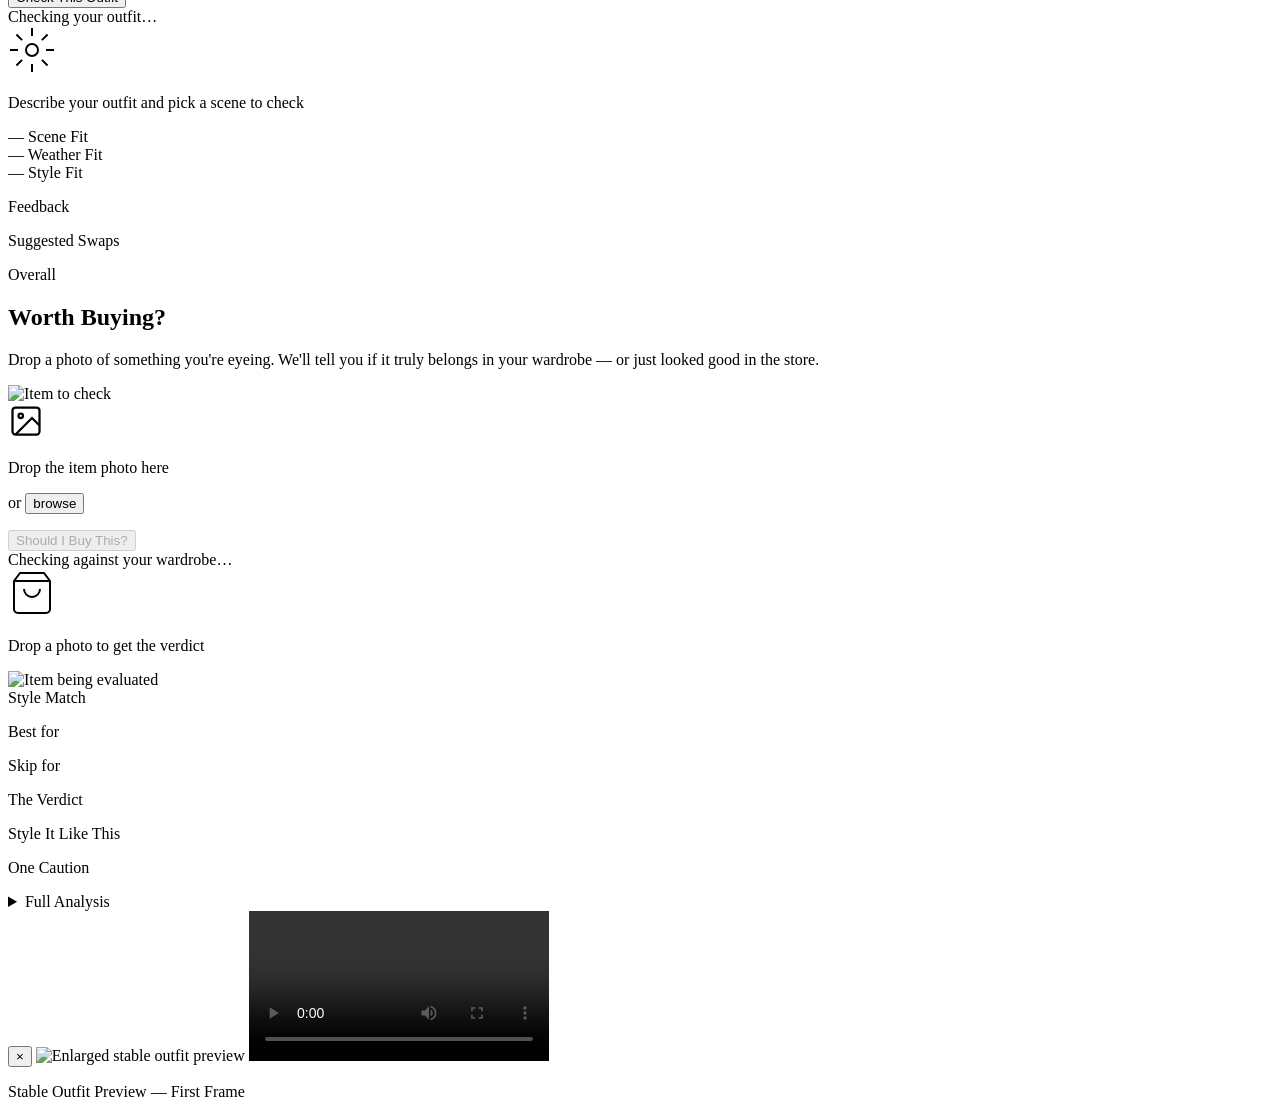
==== commit 713d457c: "feat: mode cards as selectors only — no auto file picker Mode card behavior: - Clicking Build Your L" ====
--- a/src/main/resources/static/index.html
+++ b/src/main/resources/static/index.html
@@ -137,12 +137,12 @@
         <div class="studio-hero-modes">
           <div class="studio-mode-card">
             <p class="studio-mode-name">Build Your Look</p>
-            <p class="studio-mode-desc">Mix &amp; match garments · GPT Image · ~30 s</p>
+            <p class="studio-mode-desc">Upload individual items below, then drag them onto the AI Mirror.</p>
           </div>
           <div class="studio-mode-card studio-mode-featured">
             <span class="studio-mode-rec">Recommended</span>
             <p class="studio-mode-name">Try Whole Outfit</p>
-            <p class="studio-mode-desc">Full outfit from photo · GPT Image · 1–2 min</p>
+            <p class="studio-mode-desc">Upload one outfit reference below to copy the full look.</p>
           </div>
         </div>
       </div>
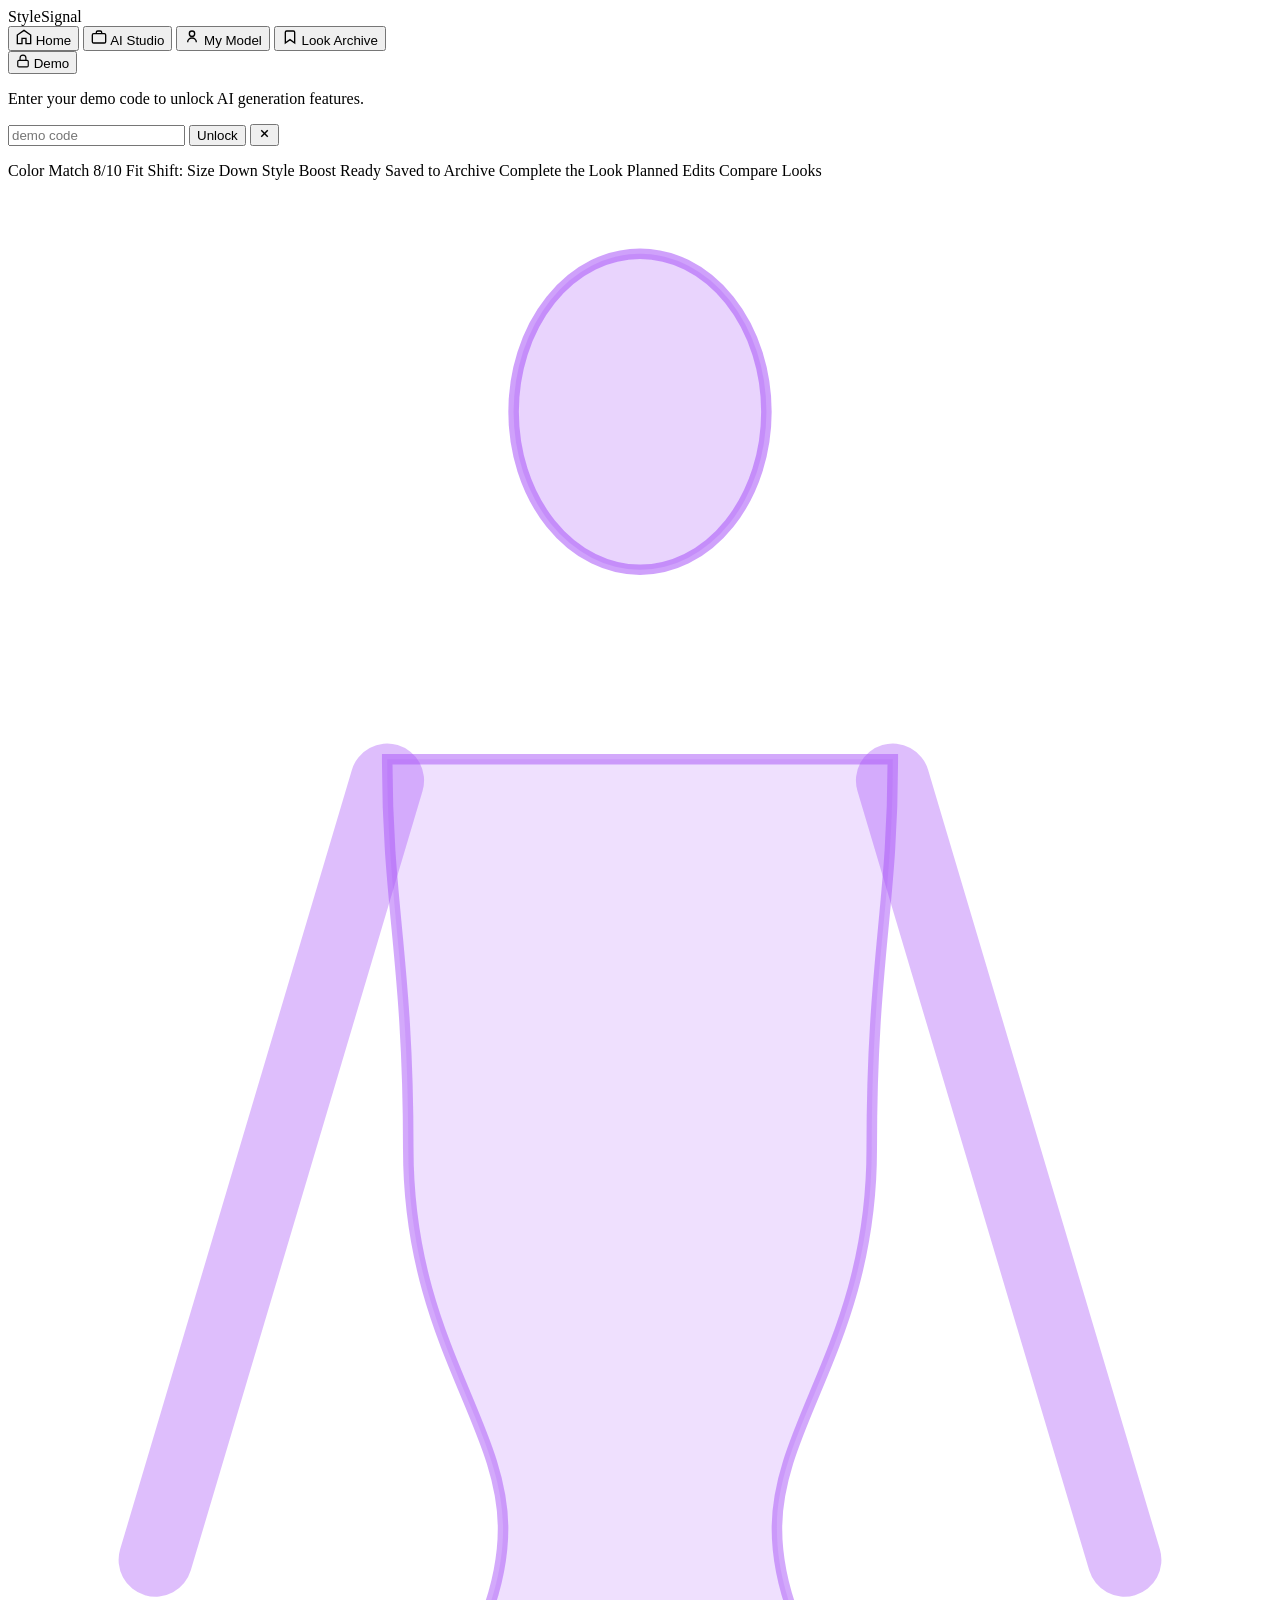
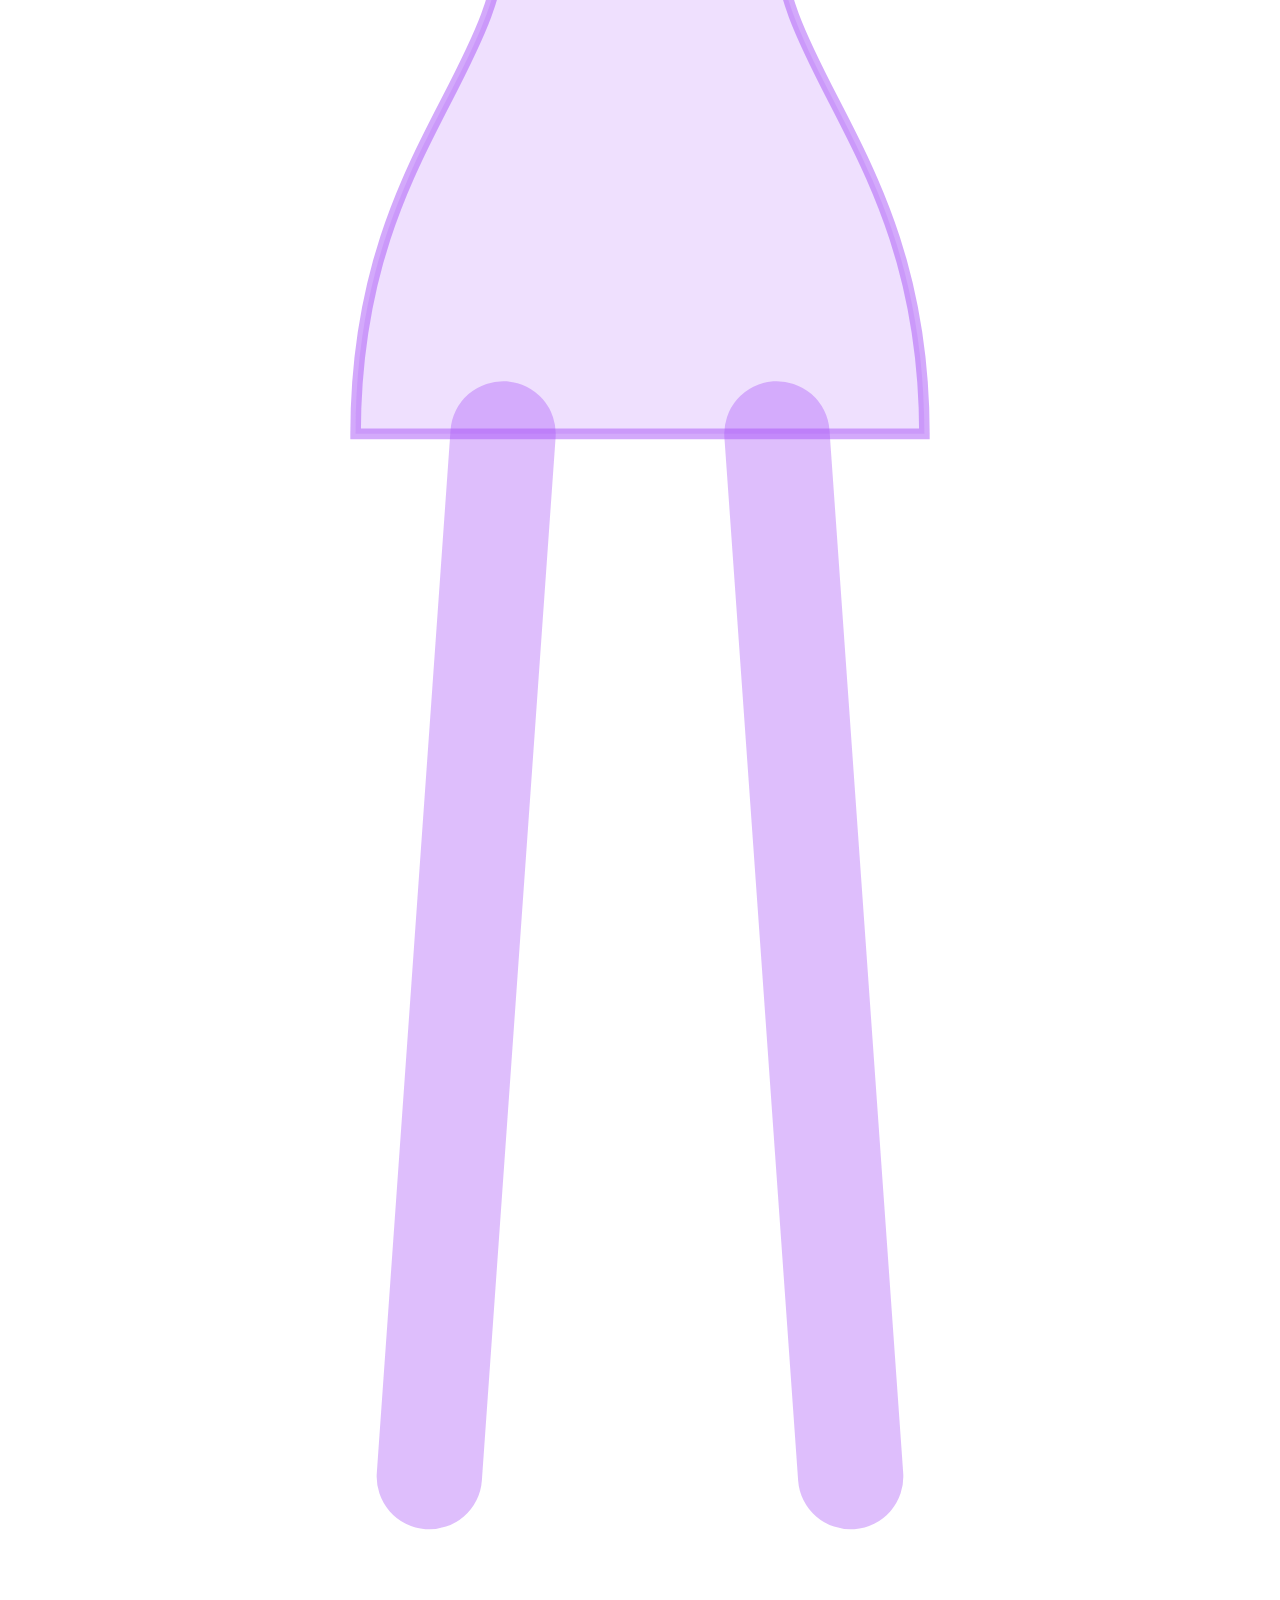
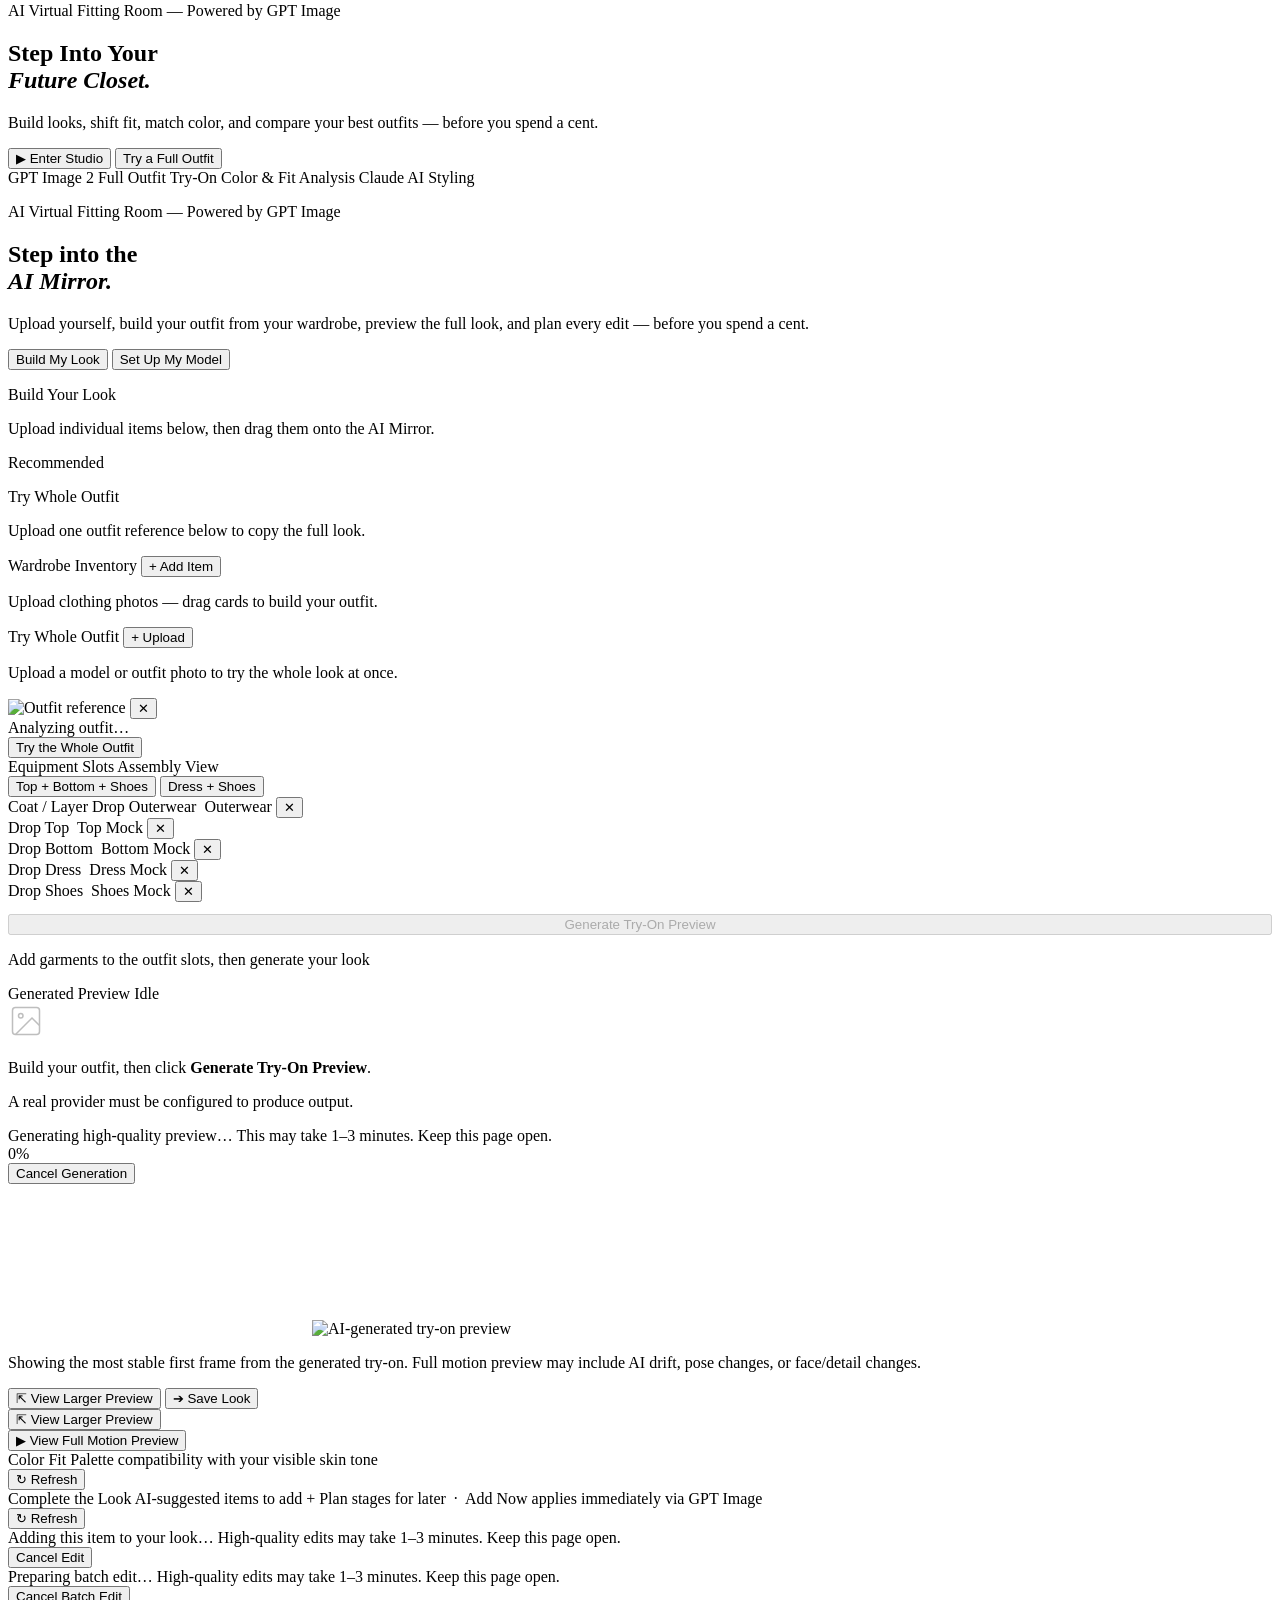
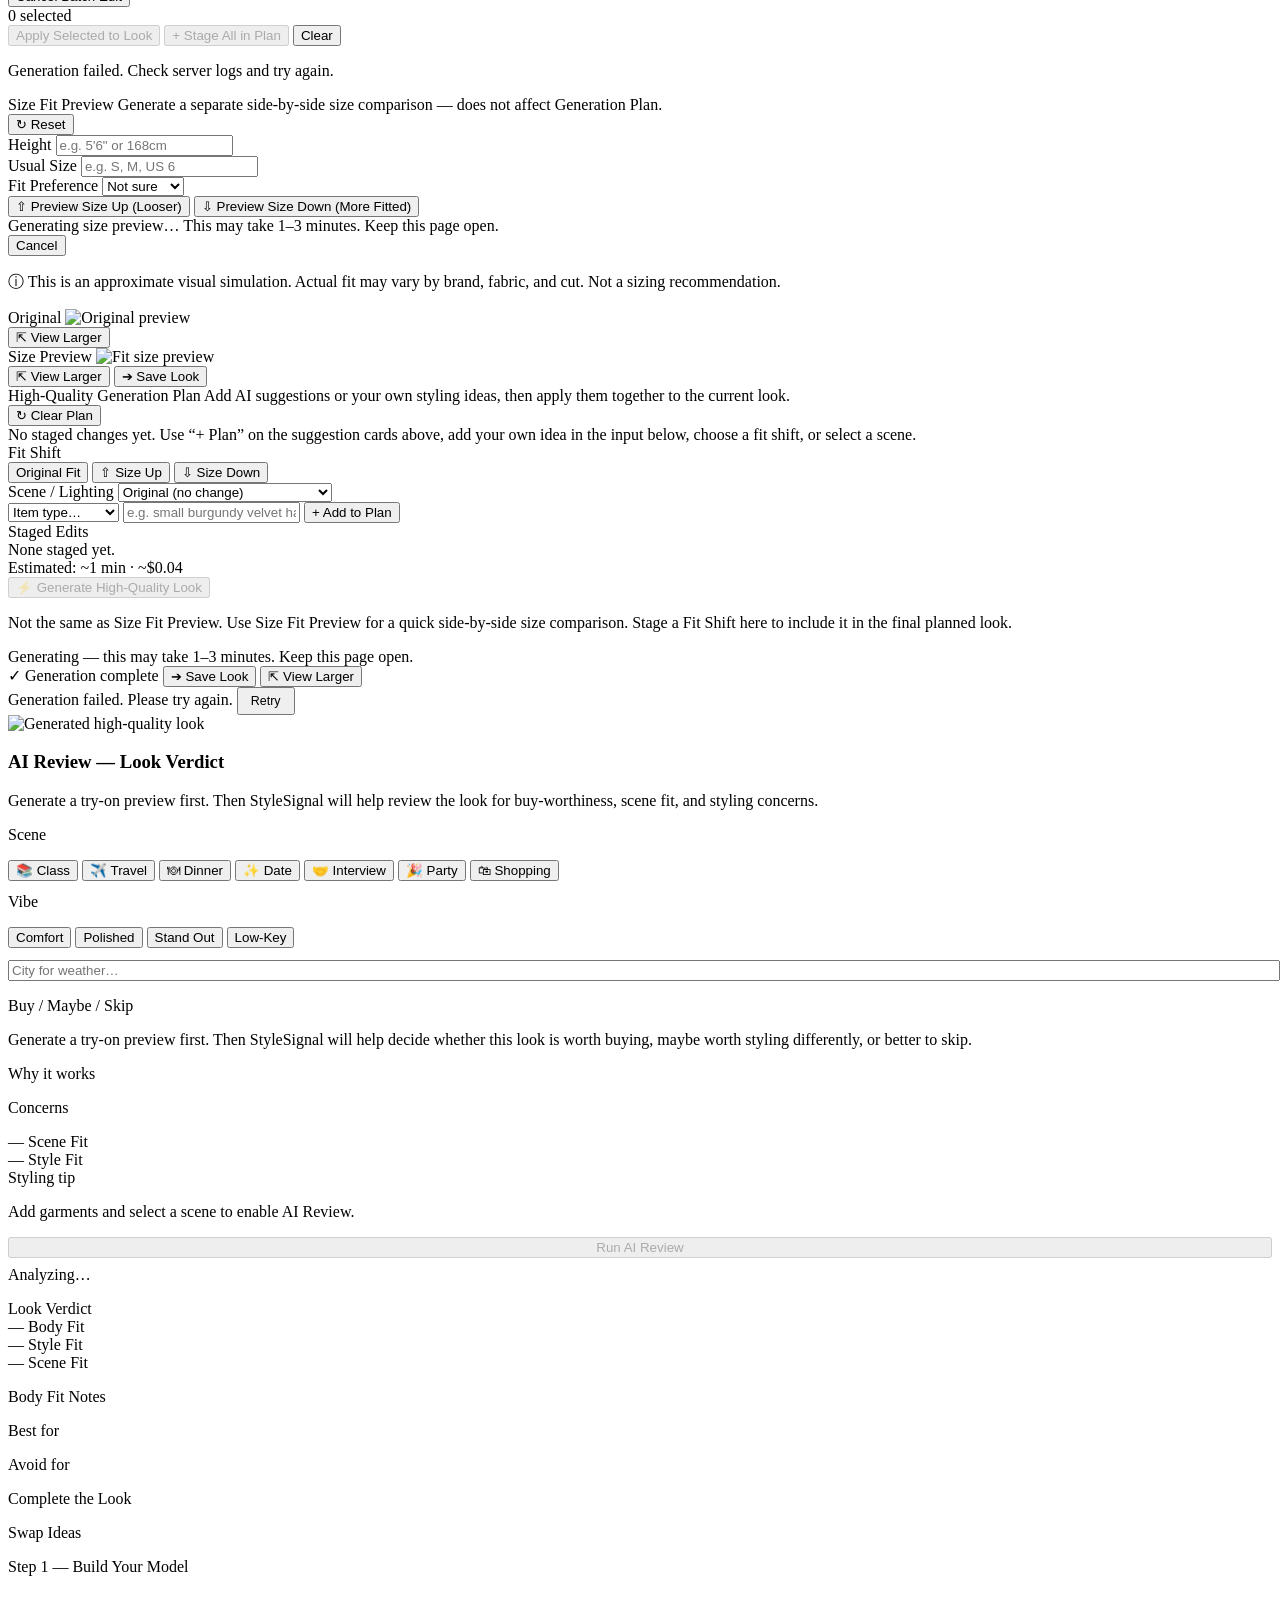
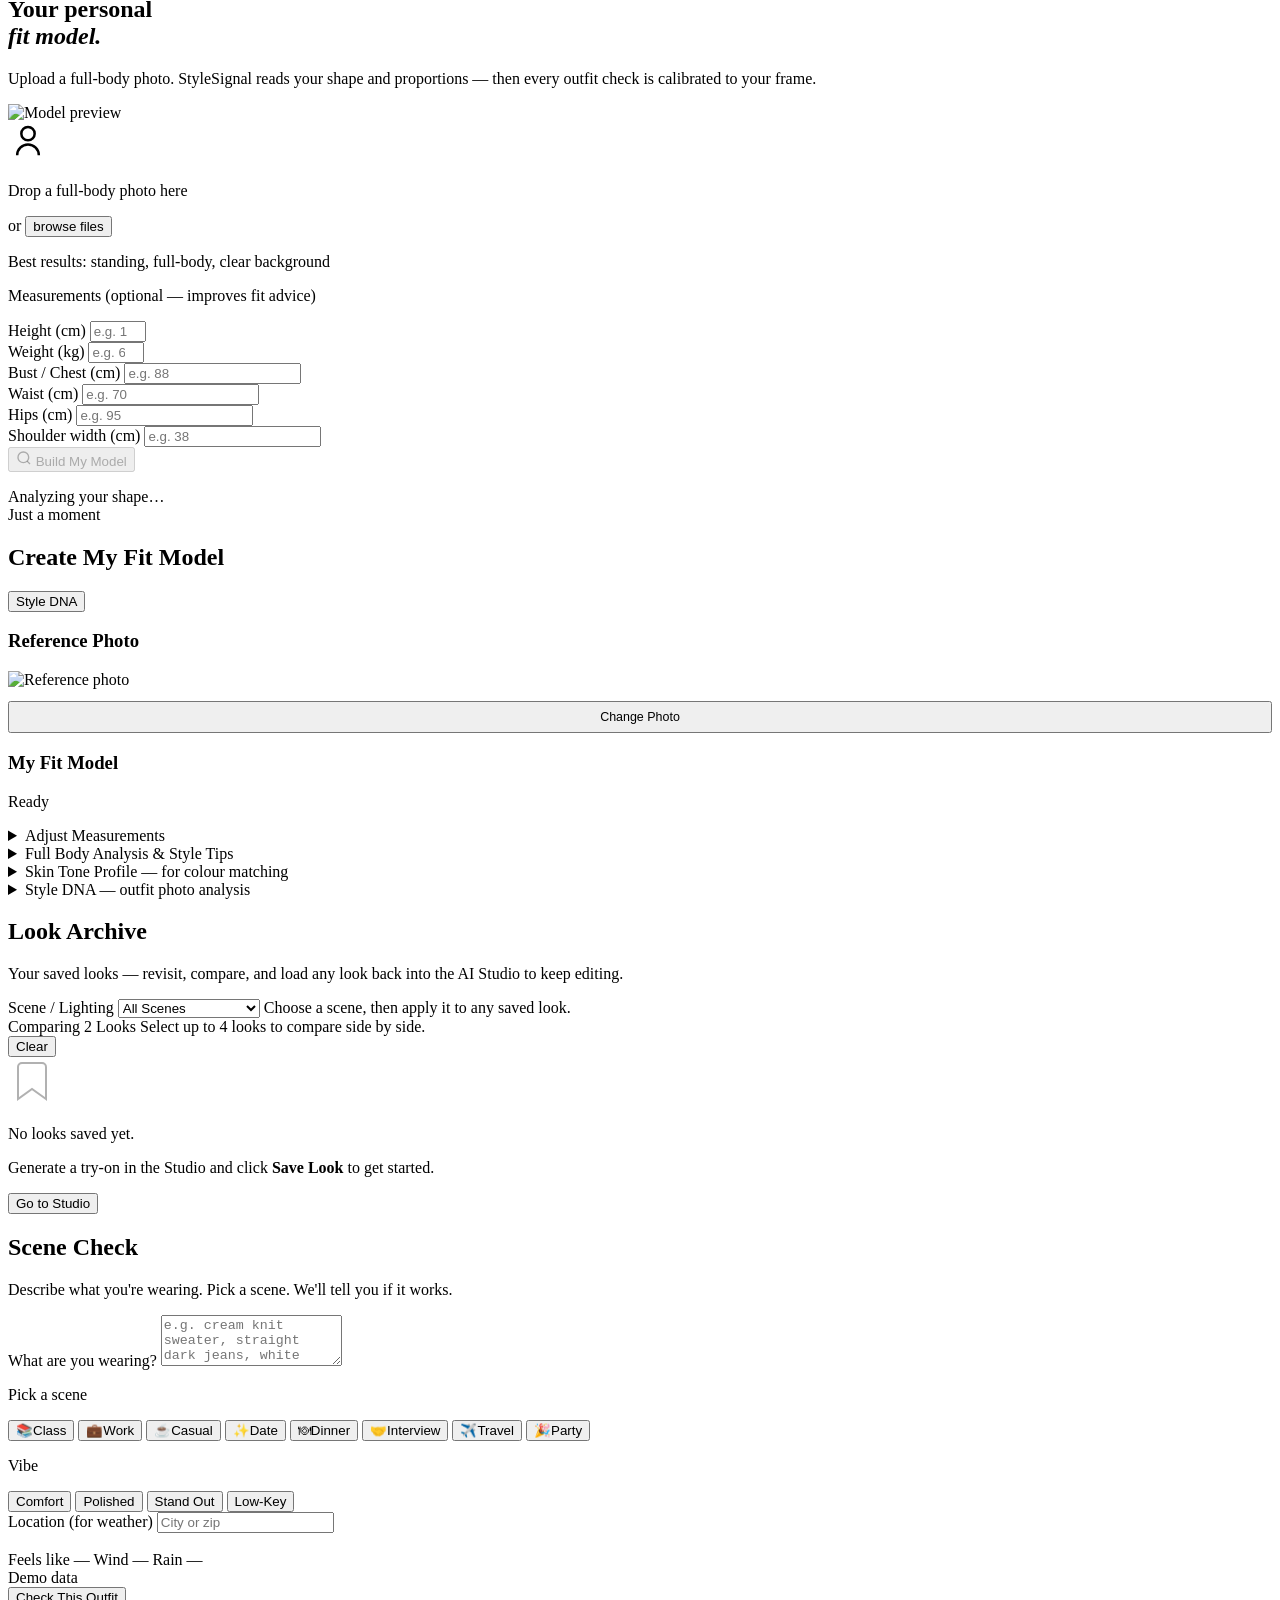
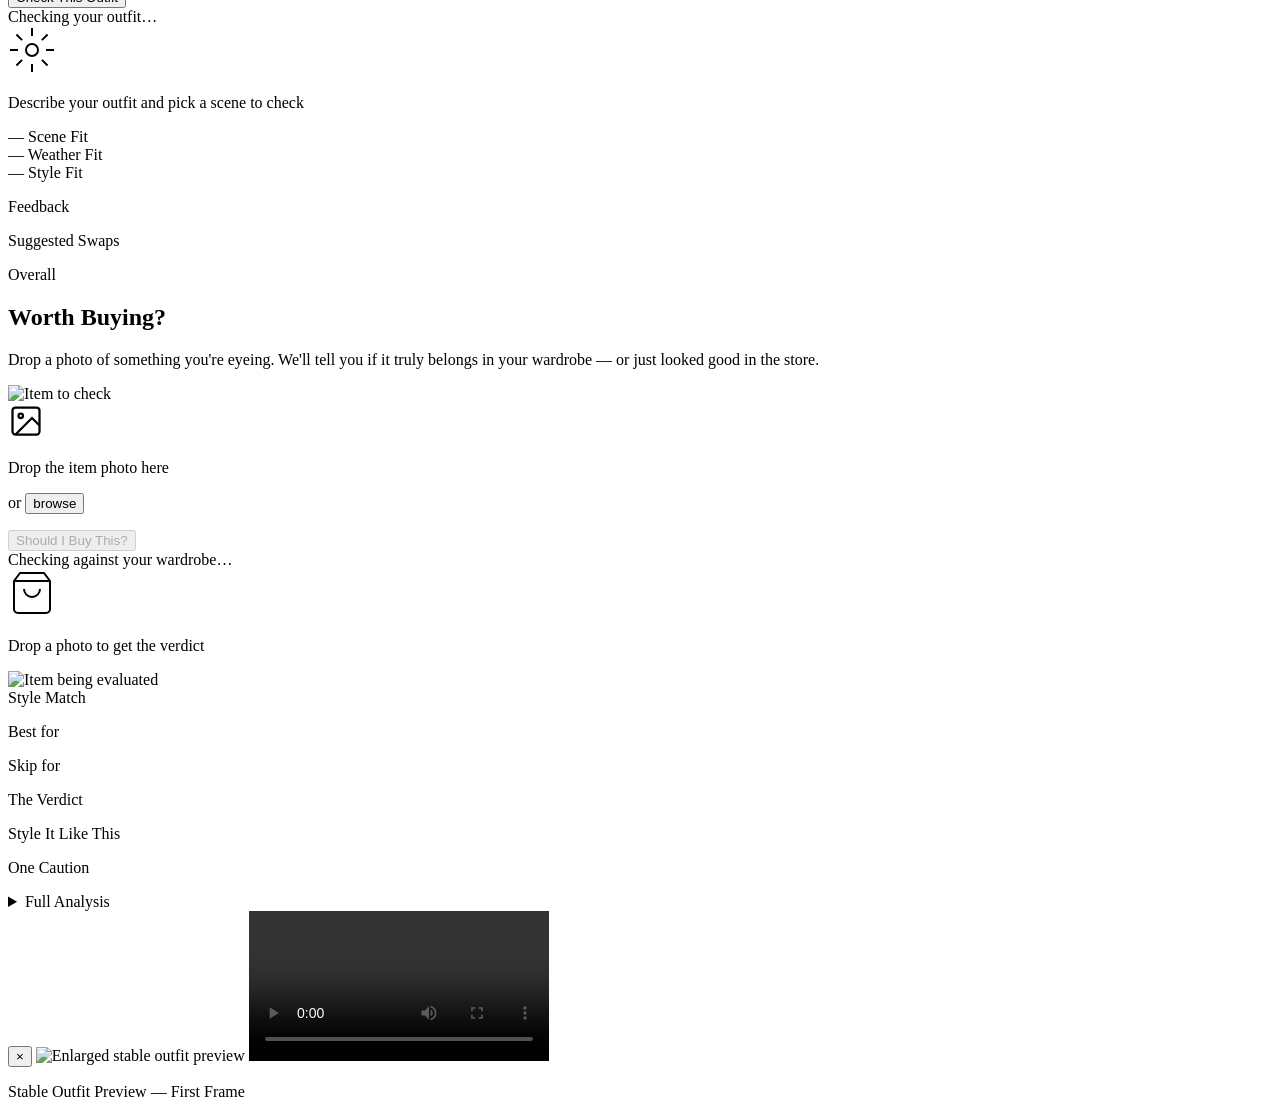
==== commit fc210dde: "feat: Look Archive scene/lighting generation (Parts A-H) Part A — Scene dropdown enabled - Replaced " ====
--- a/src/main/resources/static/index.html
+++ b/src/main/resources/static/index.html
@@ -933,17 +933,18 @@
           </div>
           <div class="looks-scene-selector">
             <label class="looks-scene-label" for="looks-scene-select">Scene / Lighting</label>
-            <select class="looks-scene-select" id="looks-scene-select" disabled>
+            <select class="looks-scene-select" id="looks-scene-select">
               <option value="">All Scenes</option>
-              <option value="class">📚 Class</option>
-              <option value="work">💼 Work</option>
-              <option value="casual">☕ Casual</option>
-              <option value="date">✨ Date</option>
-              <option value="dinner">🍽 Dinner</option>
-              <option value="party">🎉 Party</option>
-              <option value="outdoor">🌿 Outdoor</option>
+              <option value="street_night">🌃 Street Night</option>
+              <option value="daylight">☀️ Daylight</option>
+              <option value="warm_indoor">🕯 Warm Indoor</option>
+              <option value="cafe">☕ Cafe</option>
+              <option value="office">💼 Office</option>
+              <option value="date_night">✨ Date Night</option>
+              <option value="studio_editorial">📷 Studio Editorial</option>
+              <option value="soft_natural">🌤 Soft Natural Light</option>
             </select>
-            <span class="looks-scene-note">Scene lighting filter — coming soon</span>
+            <span class="looks-scene-note">Choose a scene, then apply it to any saved look.</span>
           </div>
         </div>
 
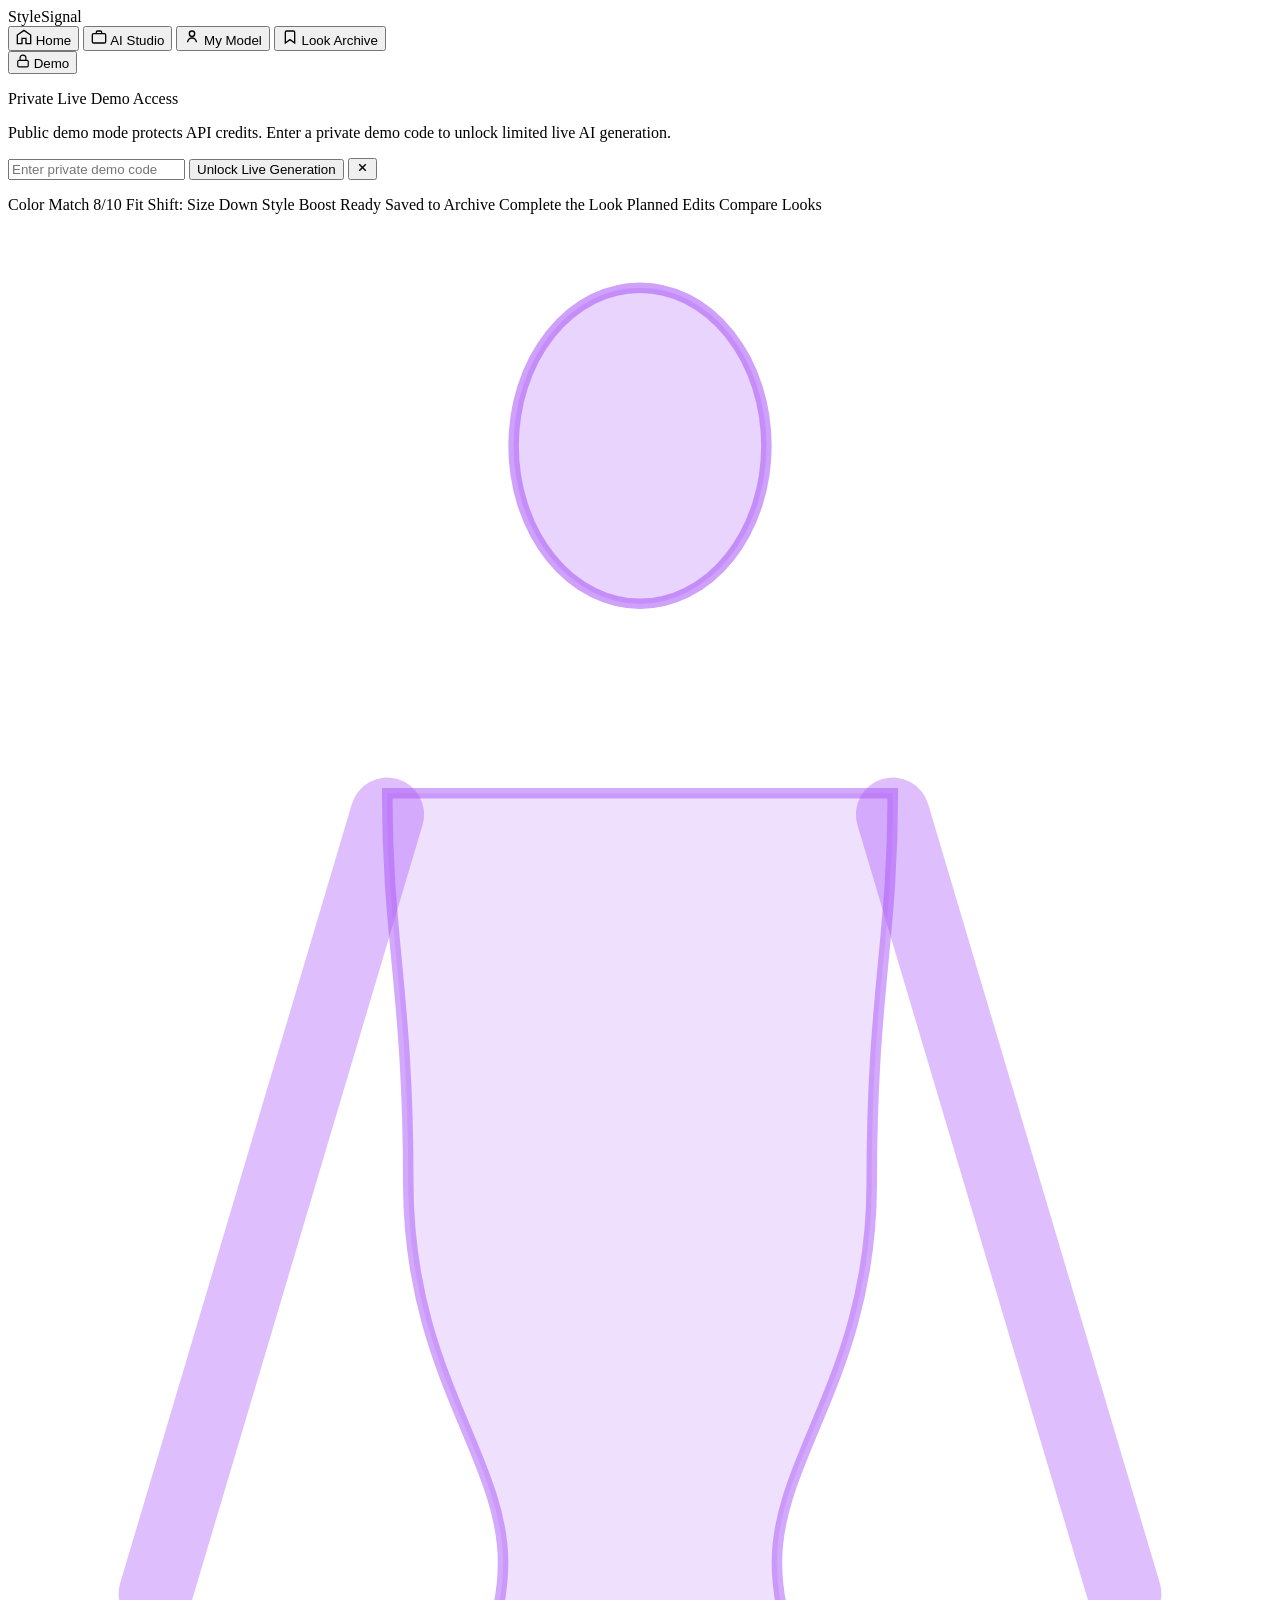
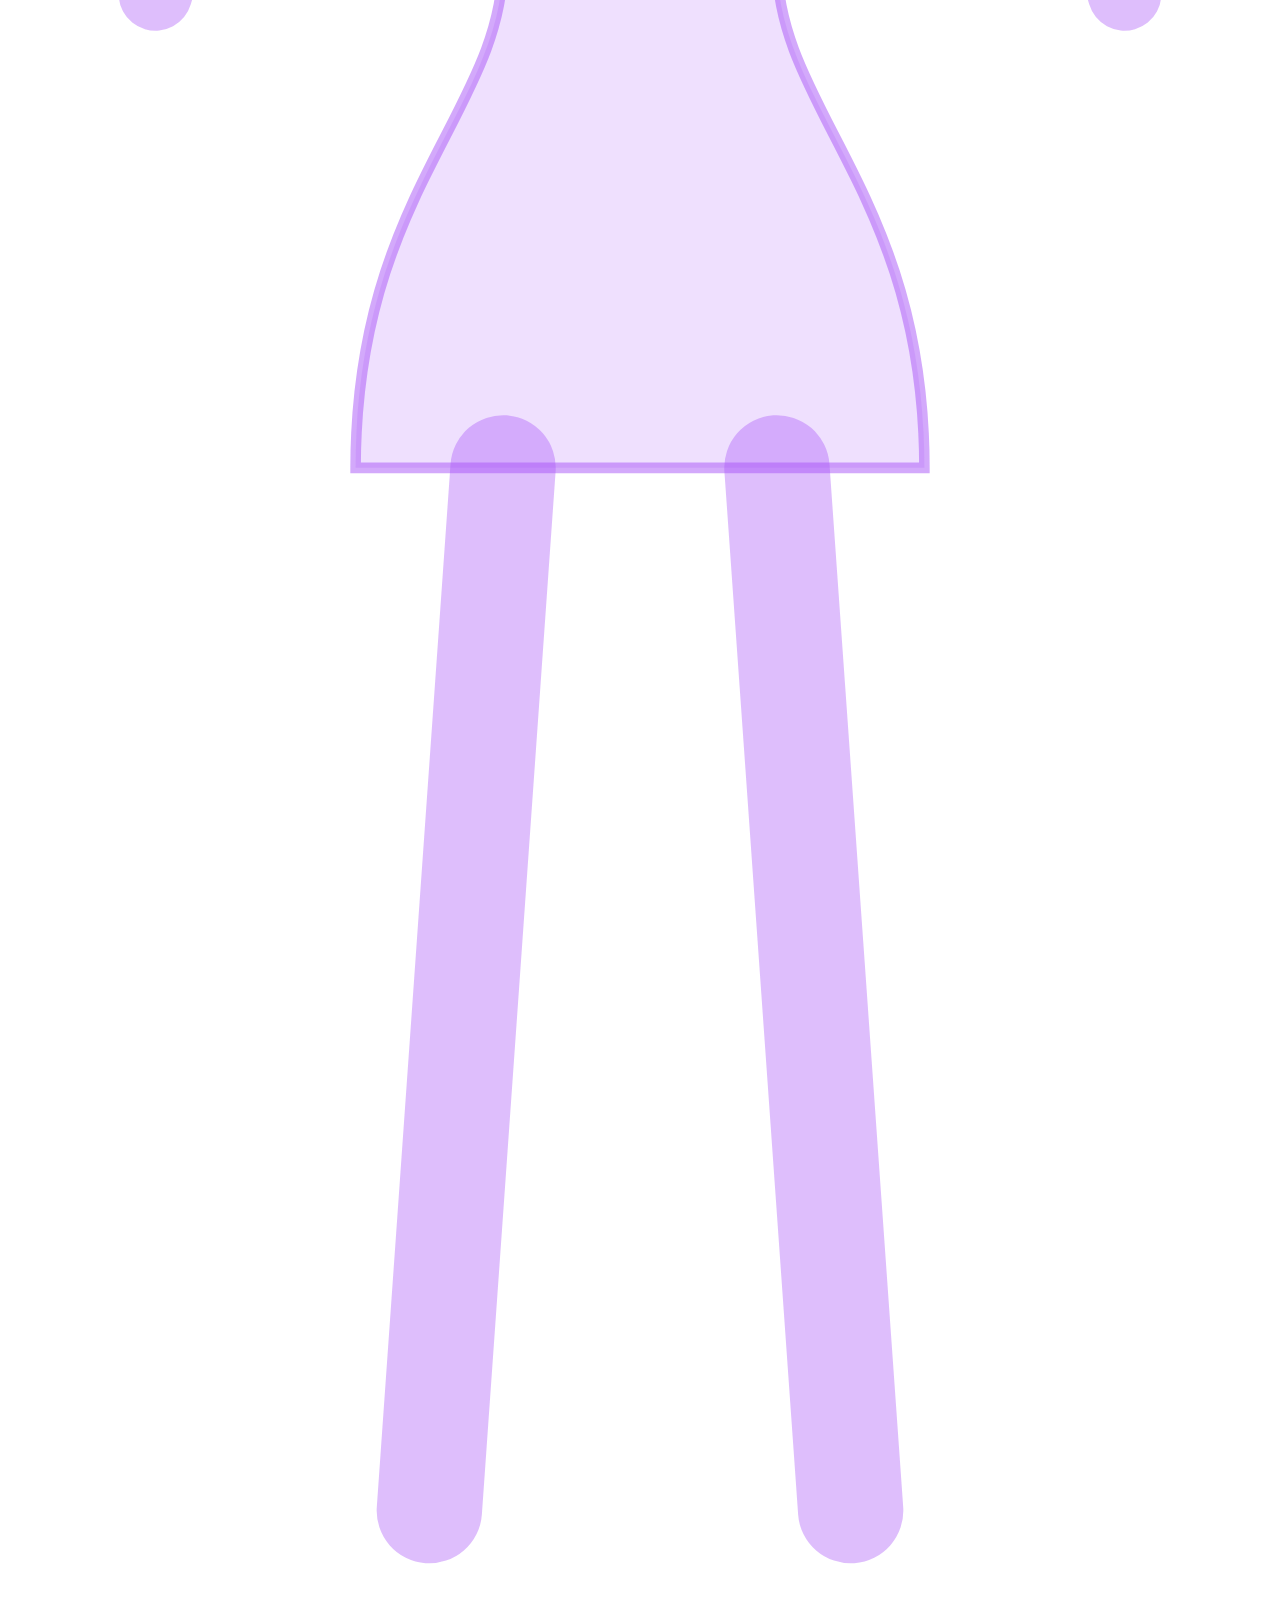
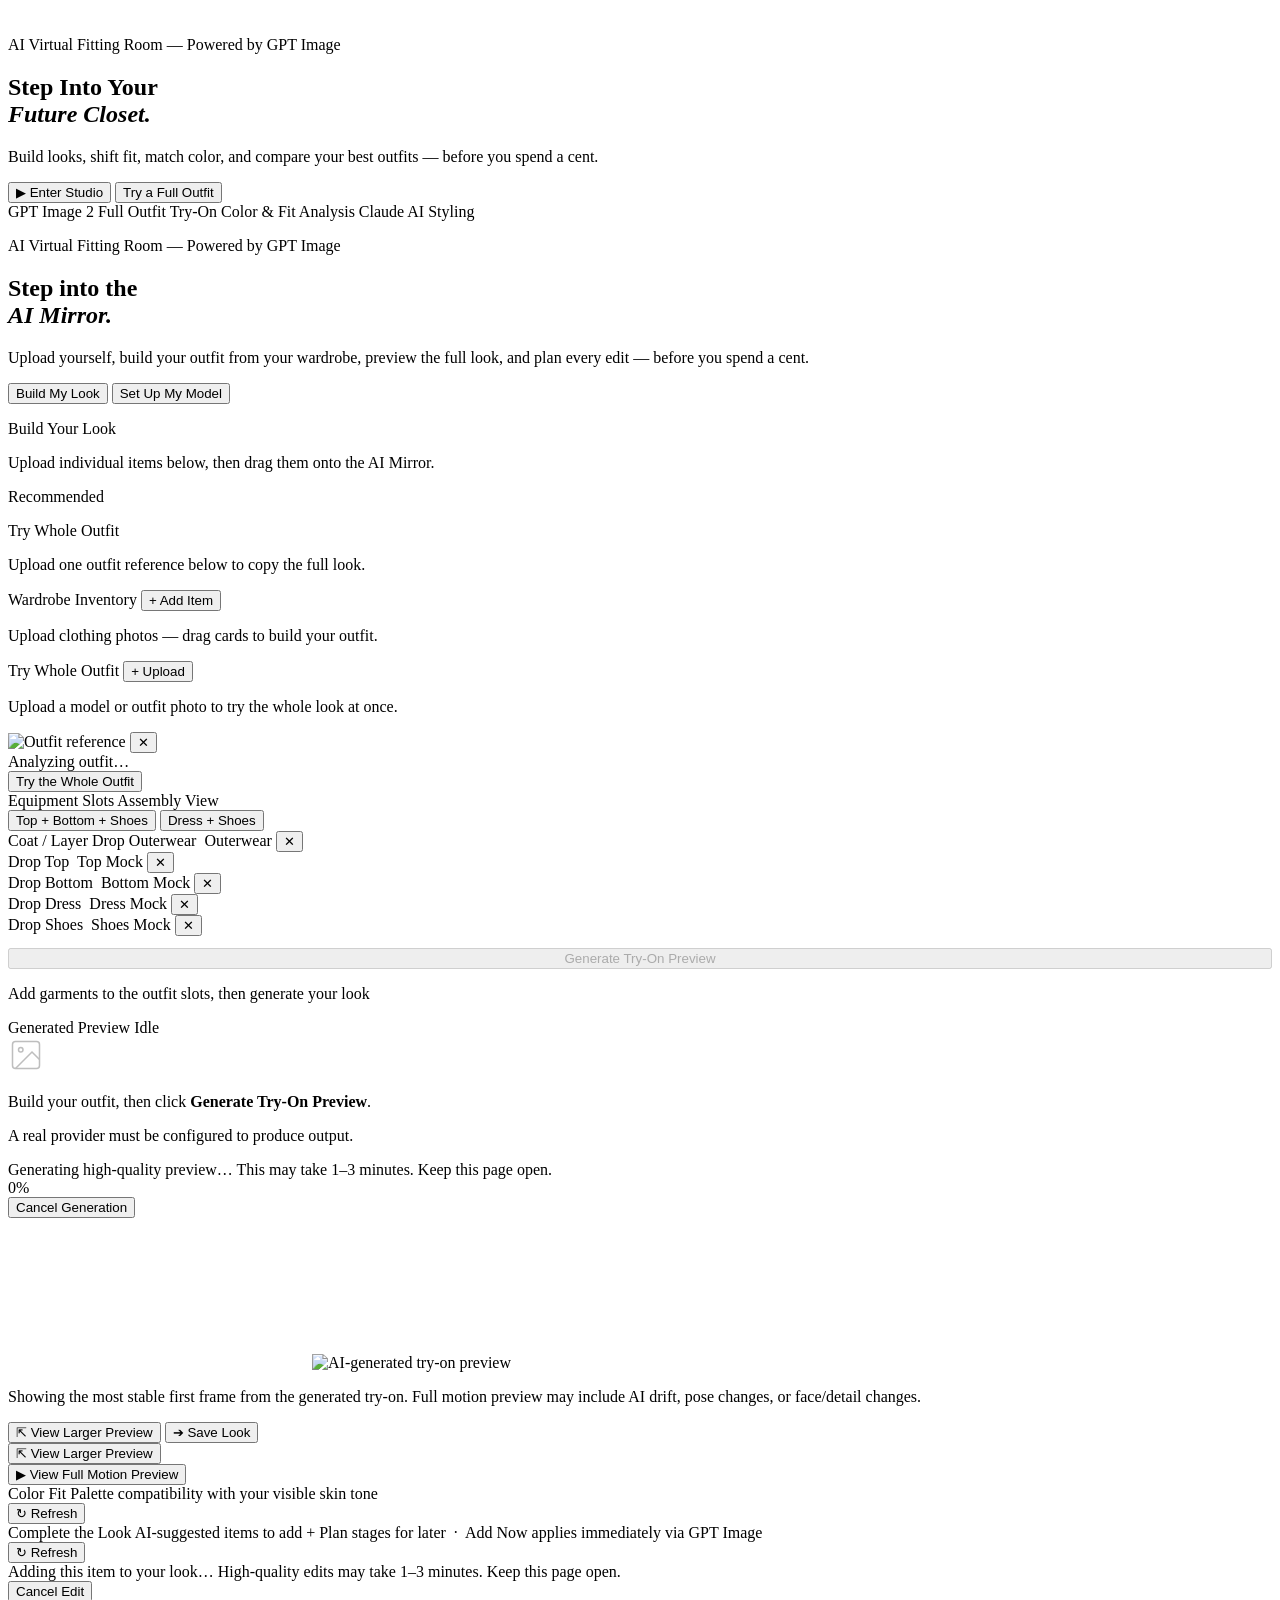
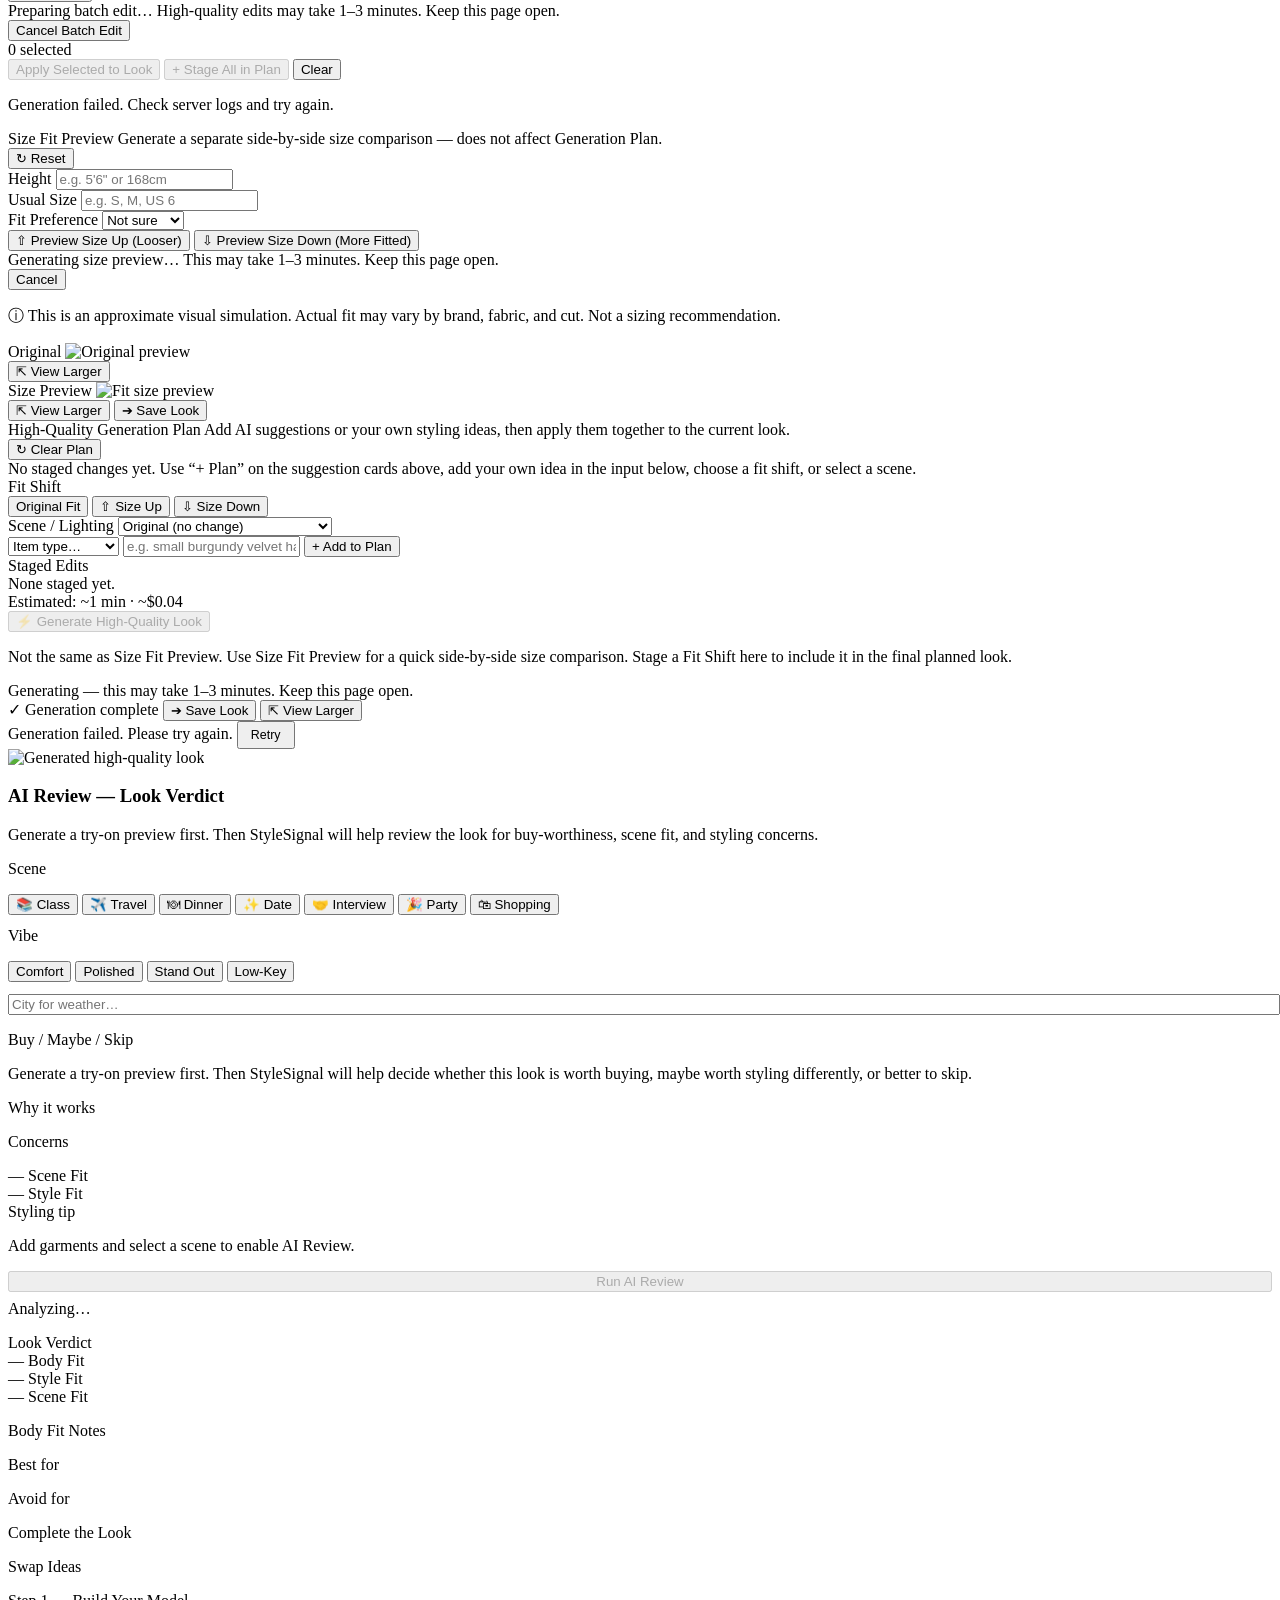
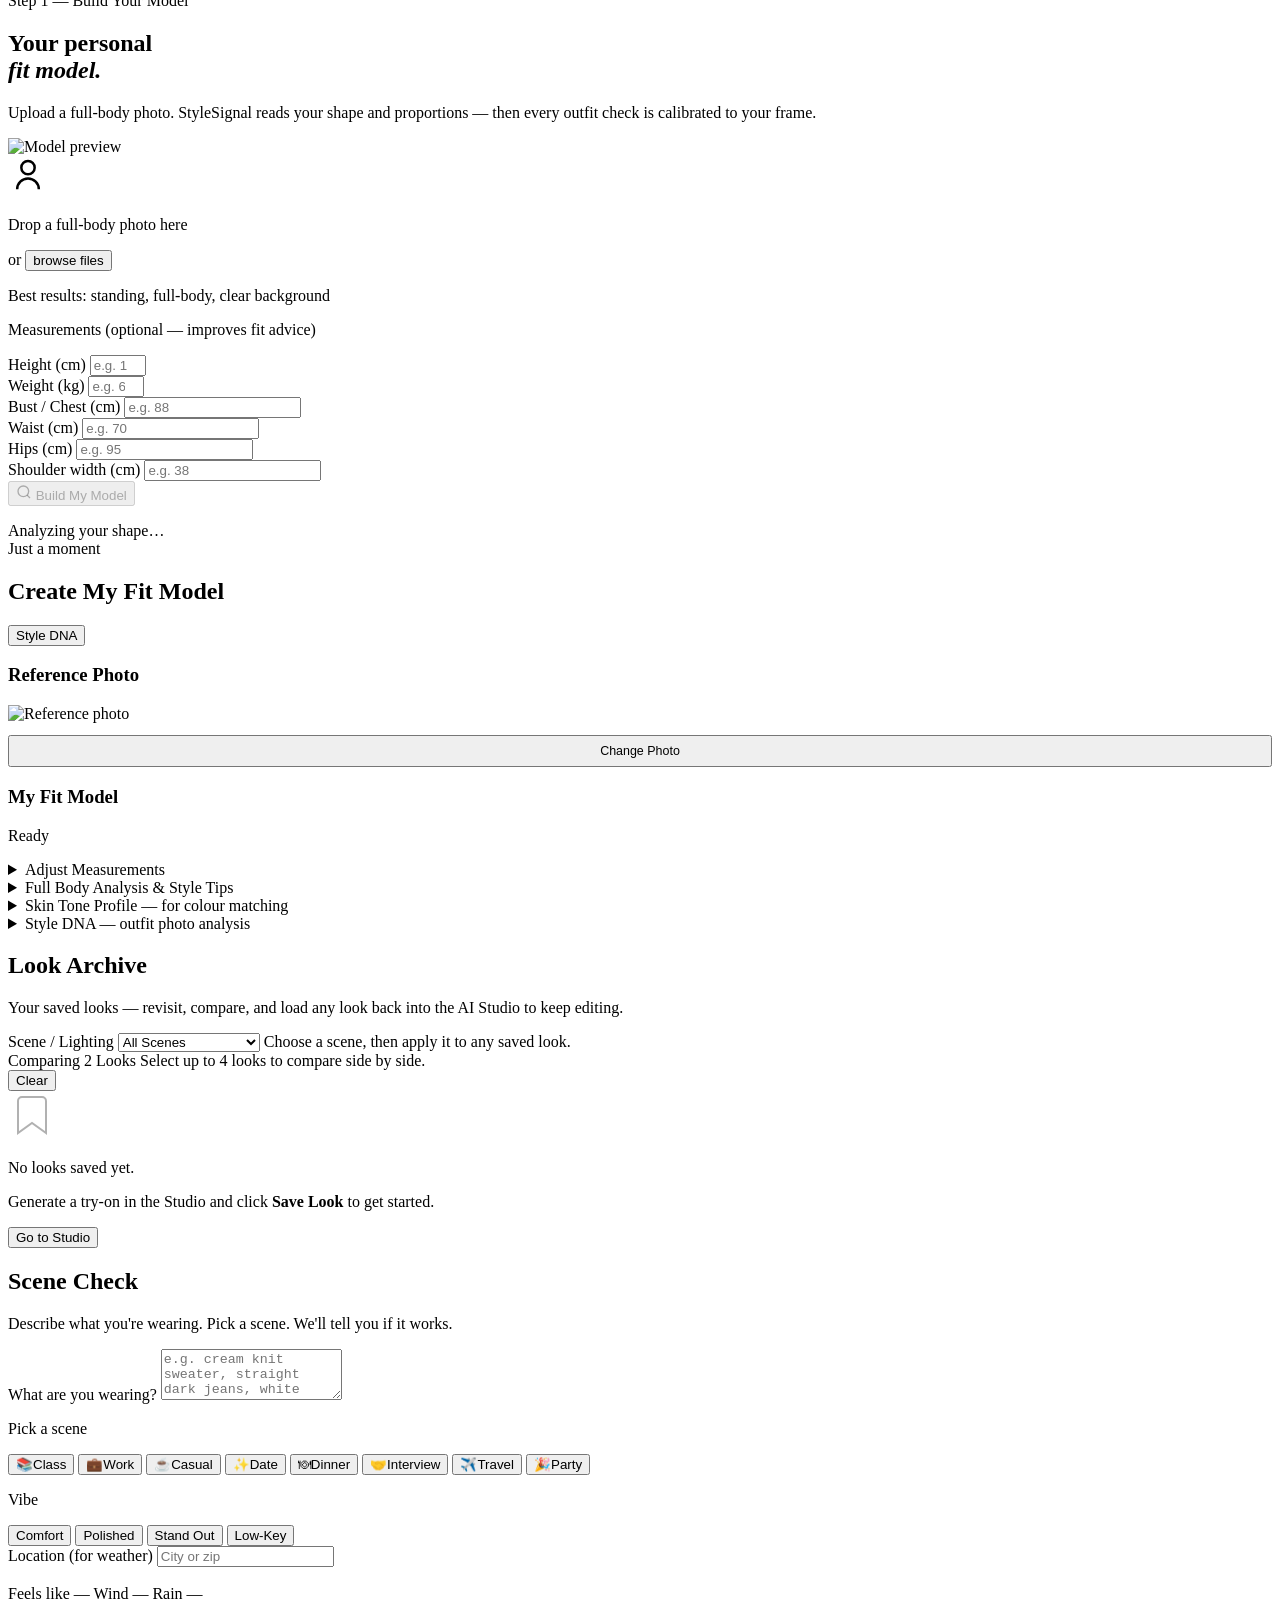
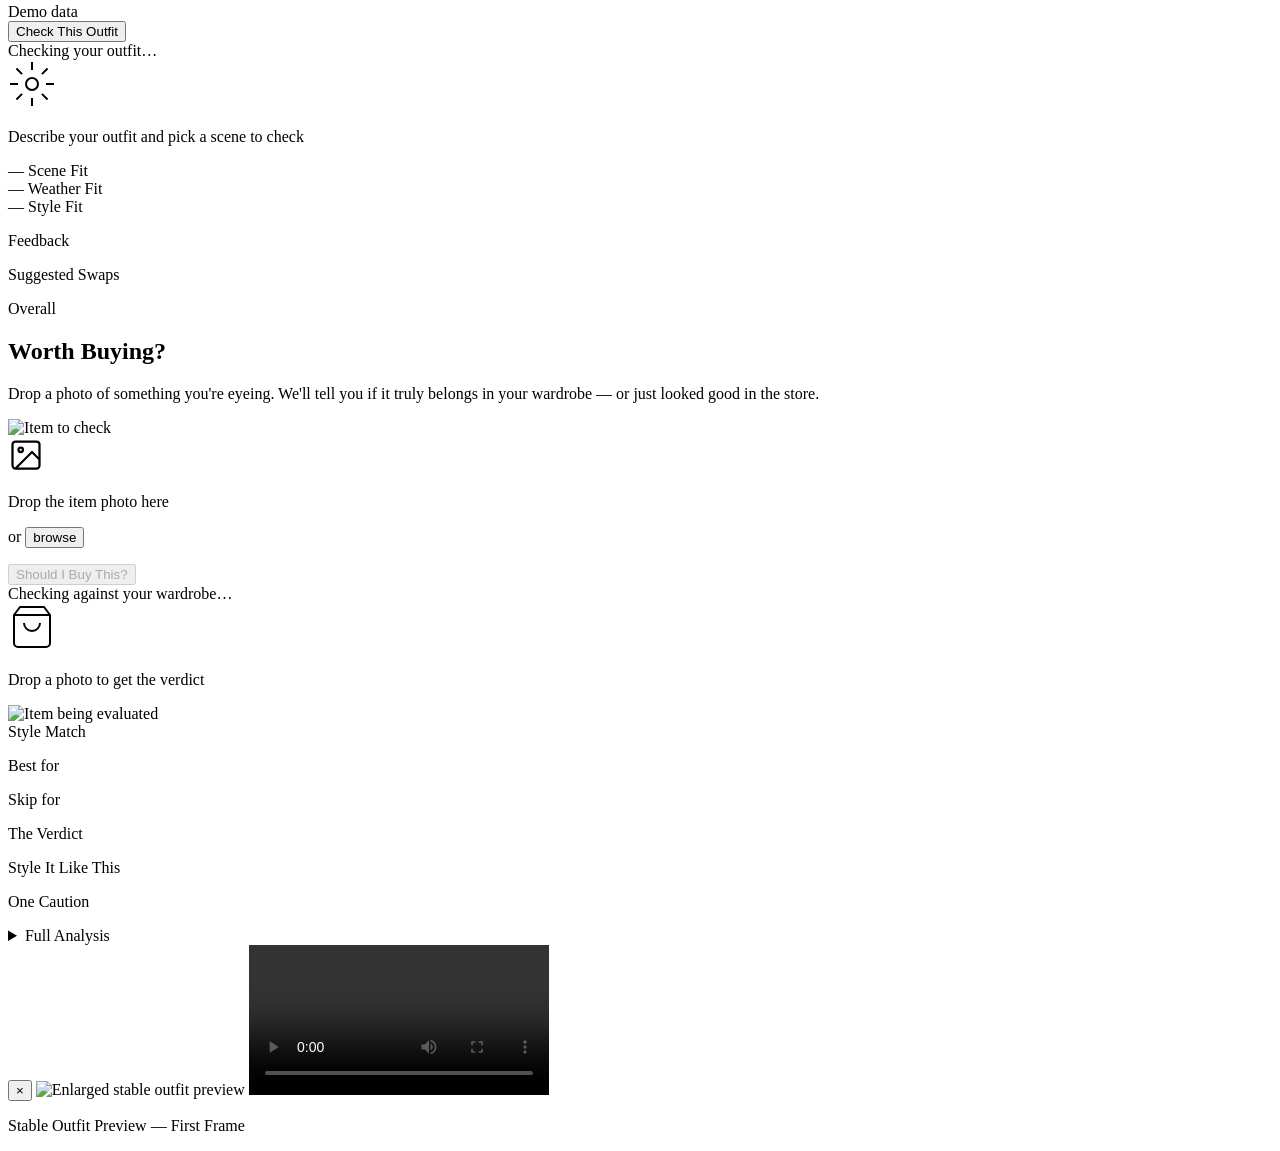
==== commit 8def0351: "polish: professional public demo locked messaging for recruiters Backend message changes (DemoGuardS" ====
--- a/src/main/resources/static/index.html
+++ b/src/main/resources/static/index.html
@@ -42,12 +42,13 @@
     </div>
 
     <!-- Demo Gate Panel (shown when toggled) -->
-    <div class="demo-gate-panel hidden" id="demo-gate-panel" role="dialog" aria-label="Demo code entry">
-      <p class="demo-gate-hint">Enter your demo code to unlock AI generation features.</p>
+    <div class="demo-gate-panel hidden" id="demo-gate-panel" role="dialog" aria-label="Private Live Demo Access">
+      <p class="demo-gate-title">Private Live Demo Access</p>
+      <p class="demo-gate-hint">Public demo mode protects API credits. Enter a private demo code to unlock limited live AI generation.</p>
       <div class="demo-gate-row">
         <input class="demo-gate-input" id="demo-code-input" type="password"
-               placeholder="demo code" autocomplete="off" spellcheck="false" />
-        <button class="demo-gate-btn-apply" id="demo-code-apply">Unlock</button>
+               placeholder="Enter private demo code" autocomplete="off" spellcheck="false" />
+        <button class="demo-gate-btn-apply" id="demo-code-apply">Unlock Live Generation</button>
         <button class="demo-gate-btn-clear" id="demo-code-clear" title="Clear saved code">
           <svg width="13" height="13" viewBox="0 0 24 24" fill="none" stroke="currentColor" stroke-width="2.5"><line x1="18" y1="6" x2="6" y2="18"/><line x1="6" y1="6" x2="18" y2="18"/></svg>
         </button>
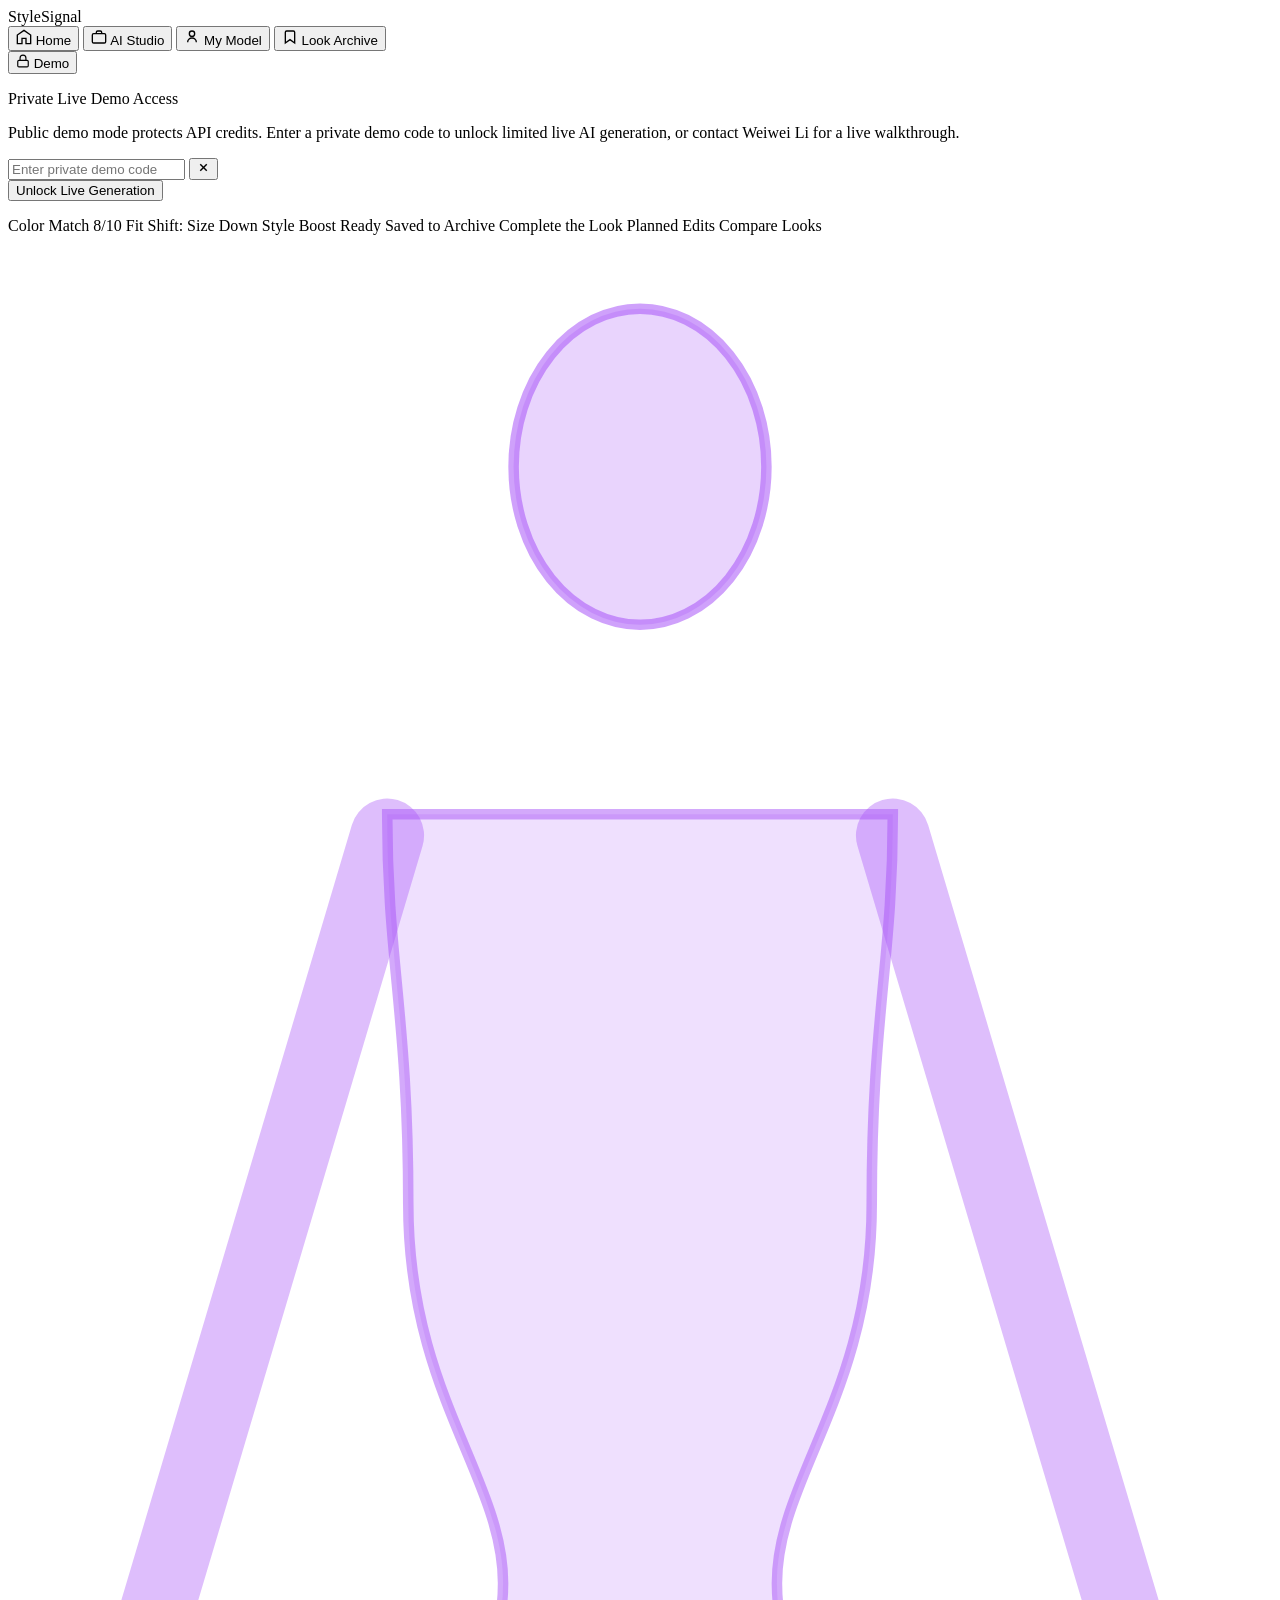
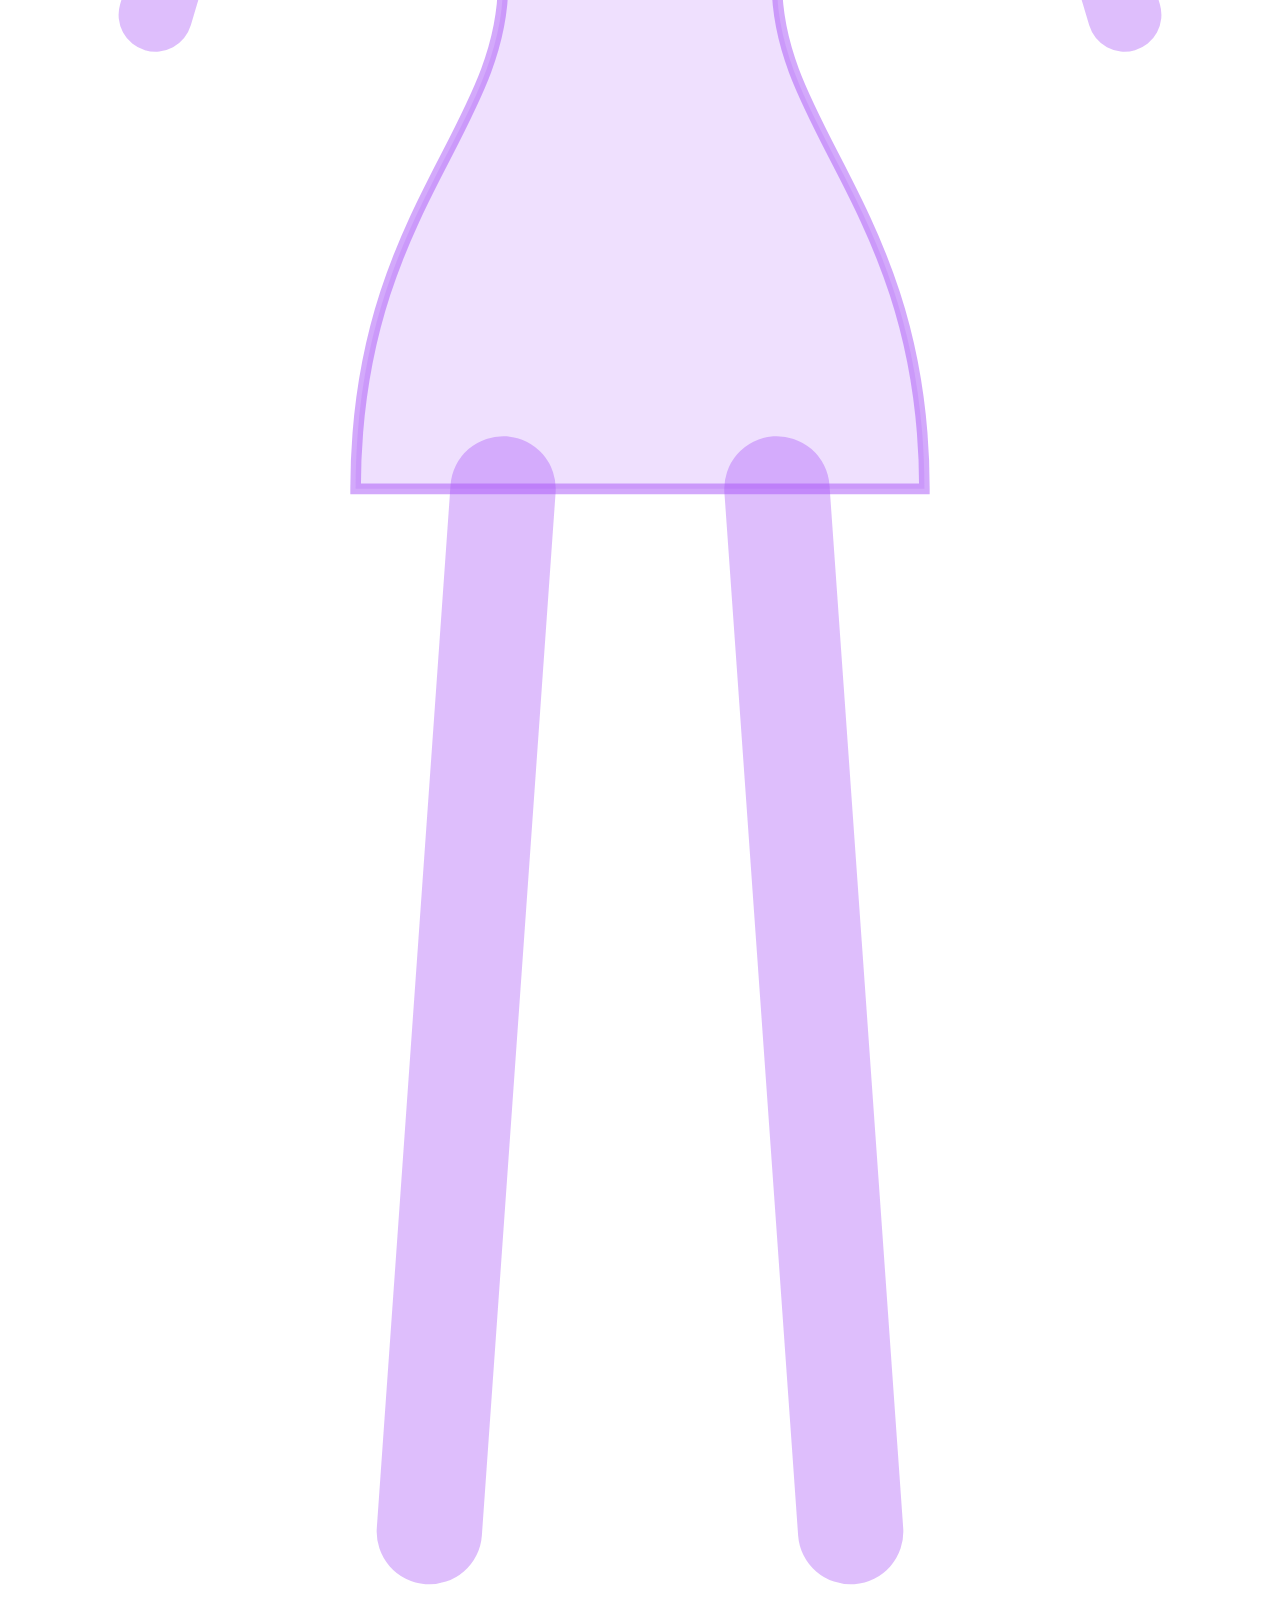
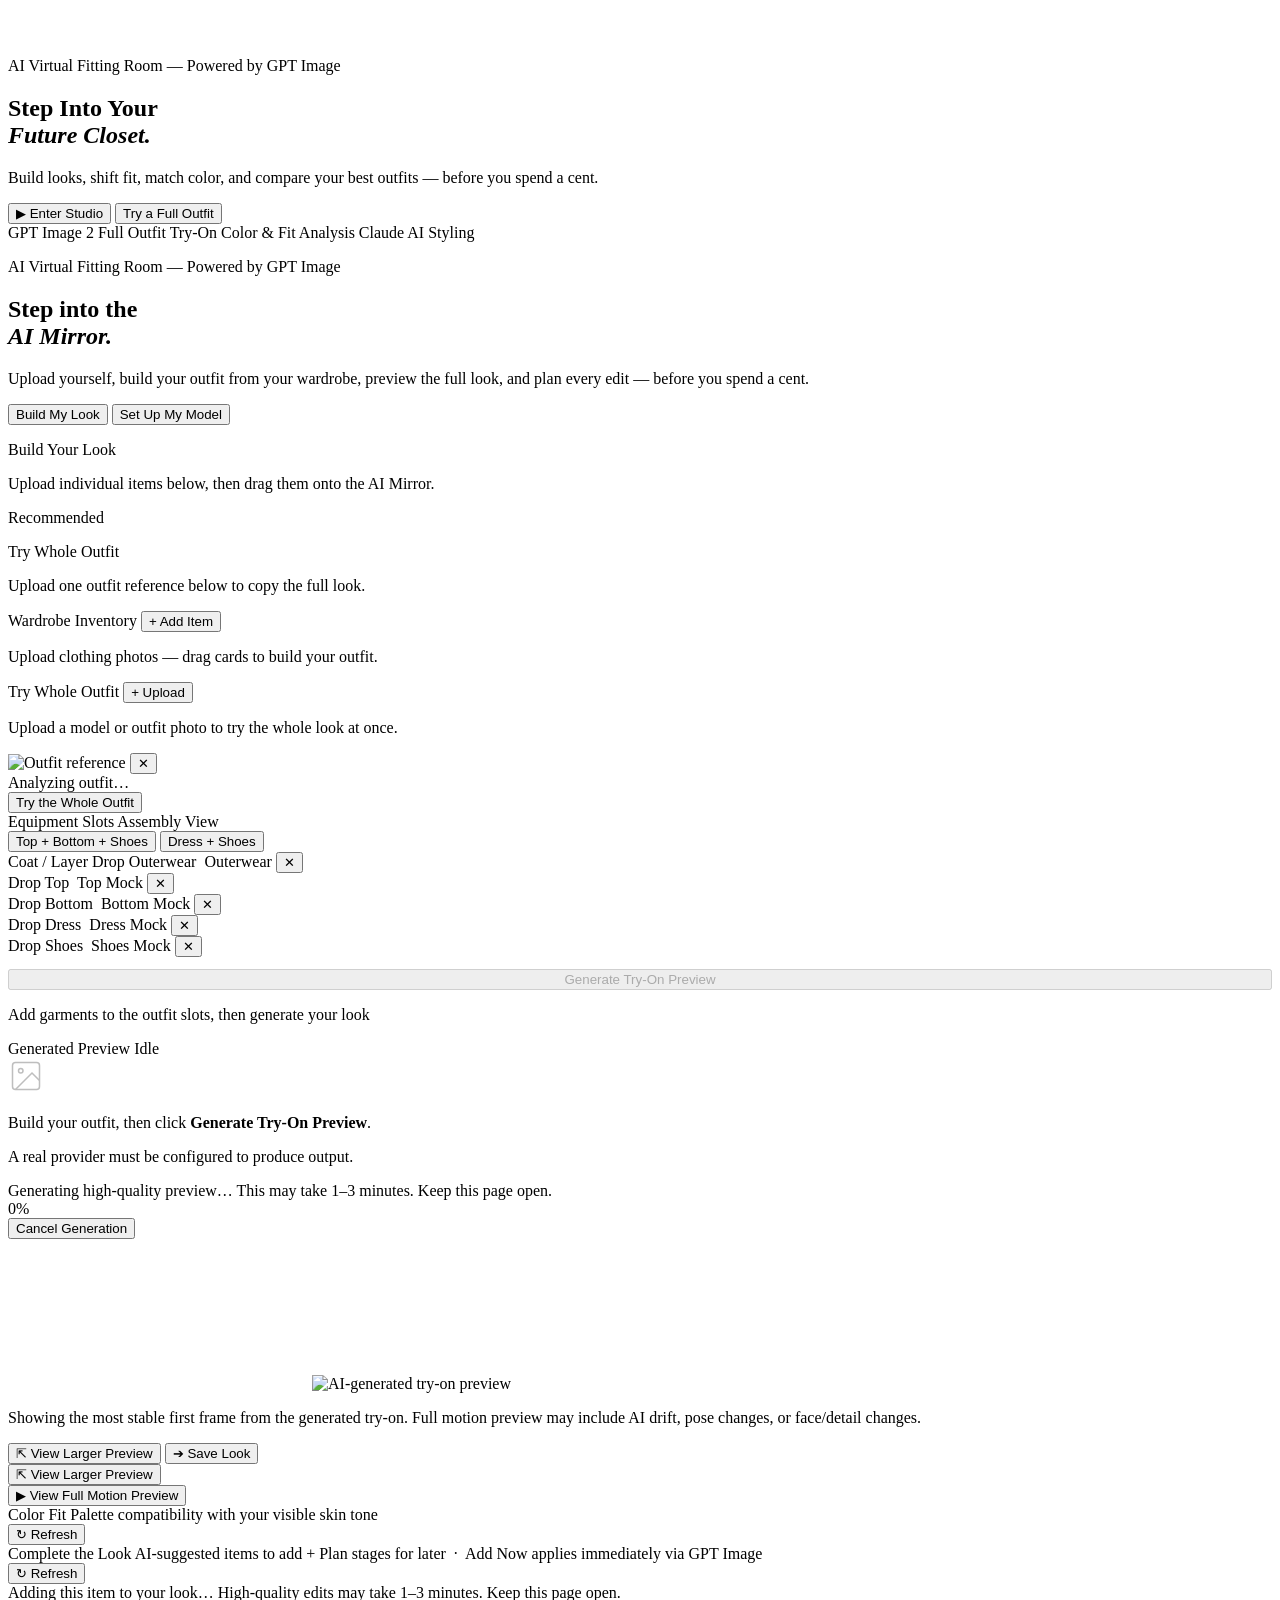
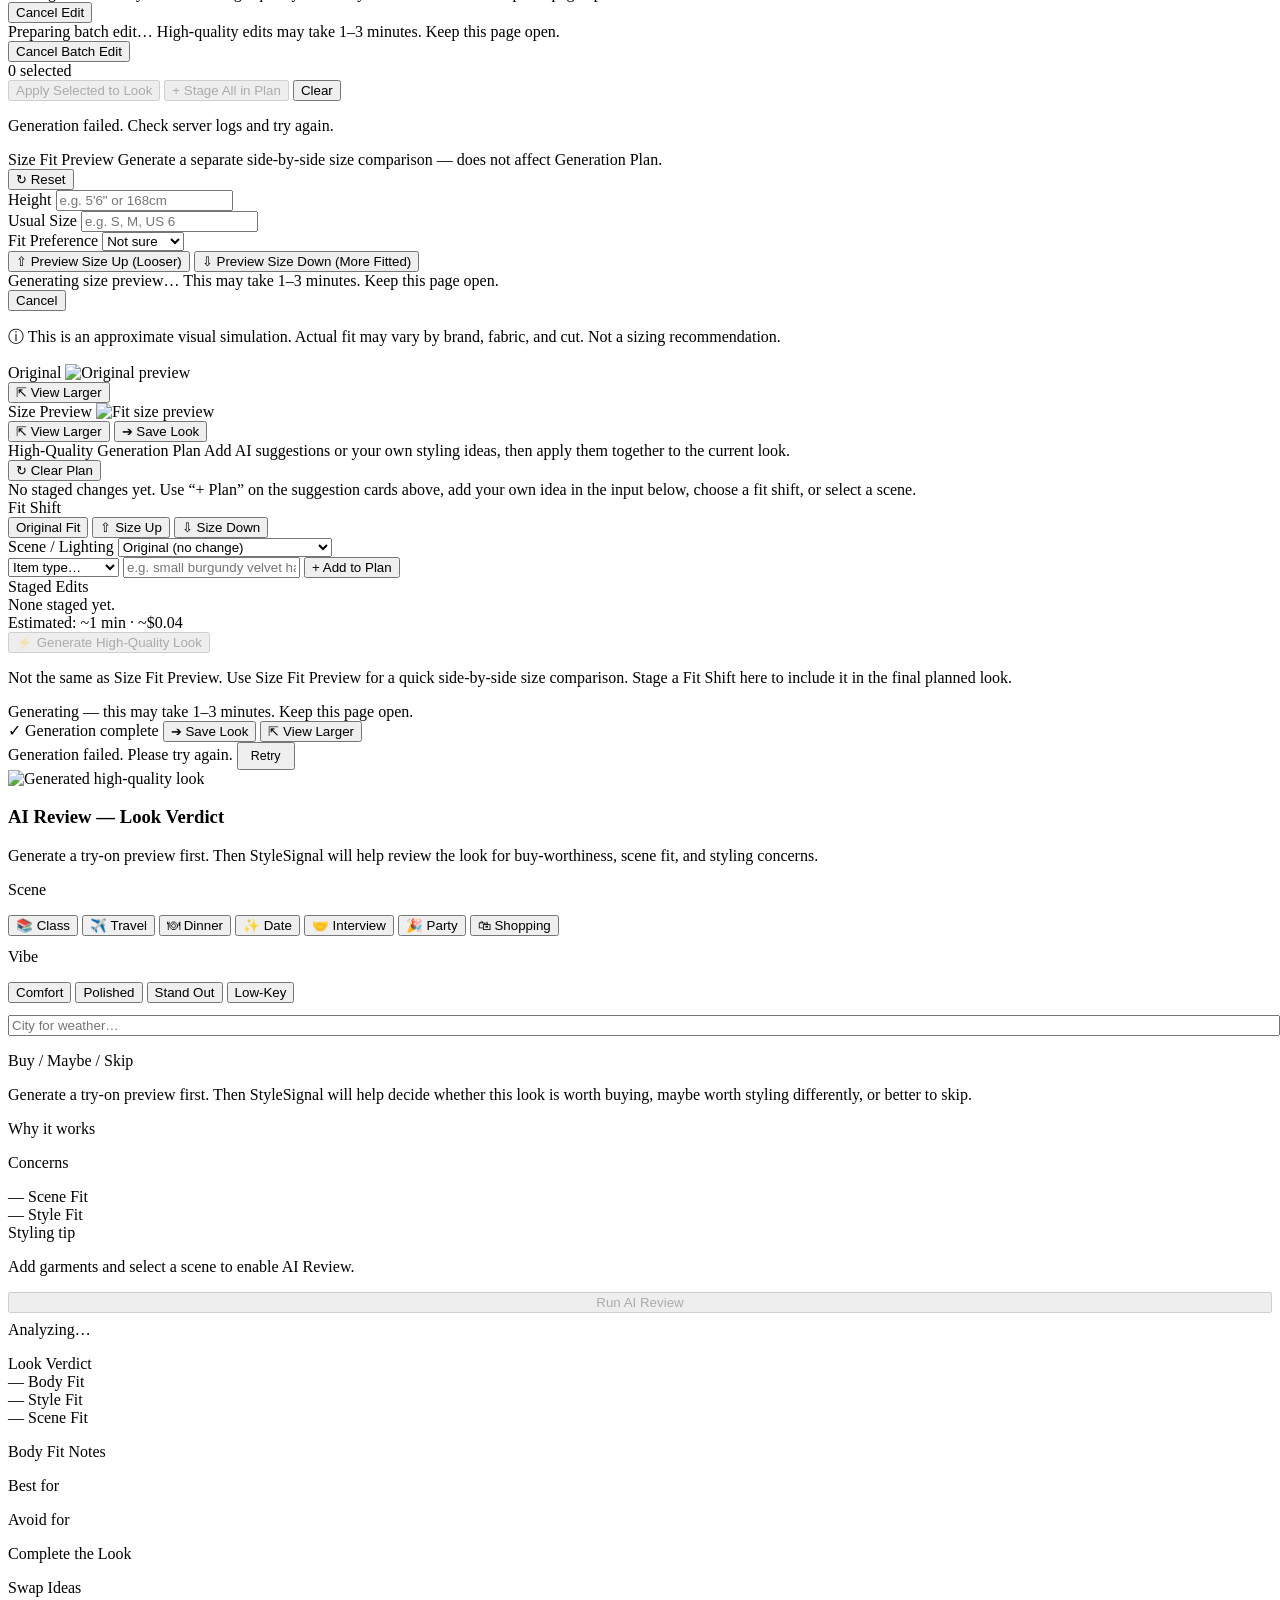
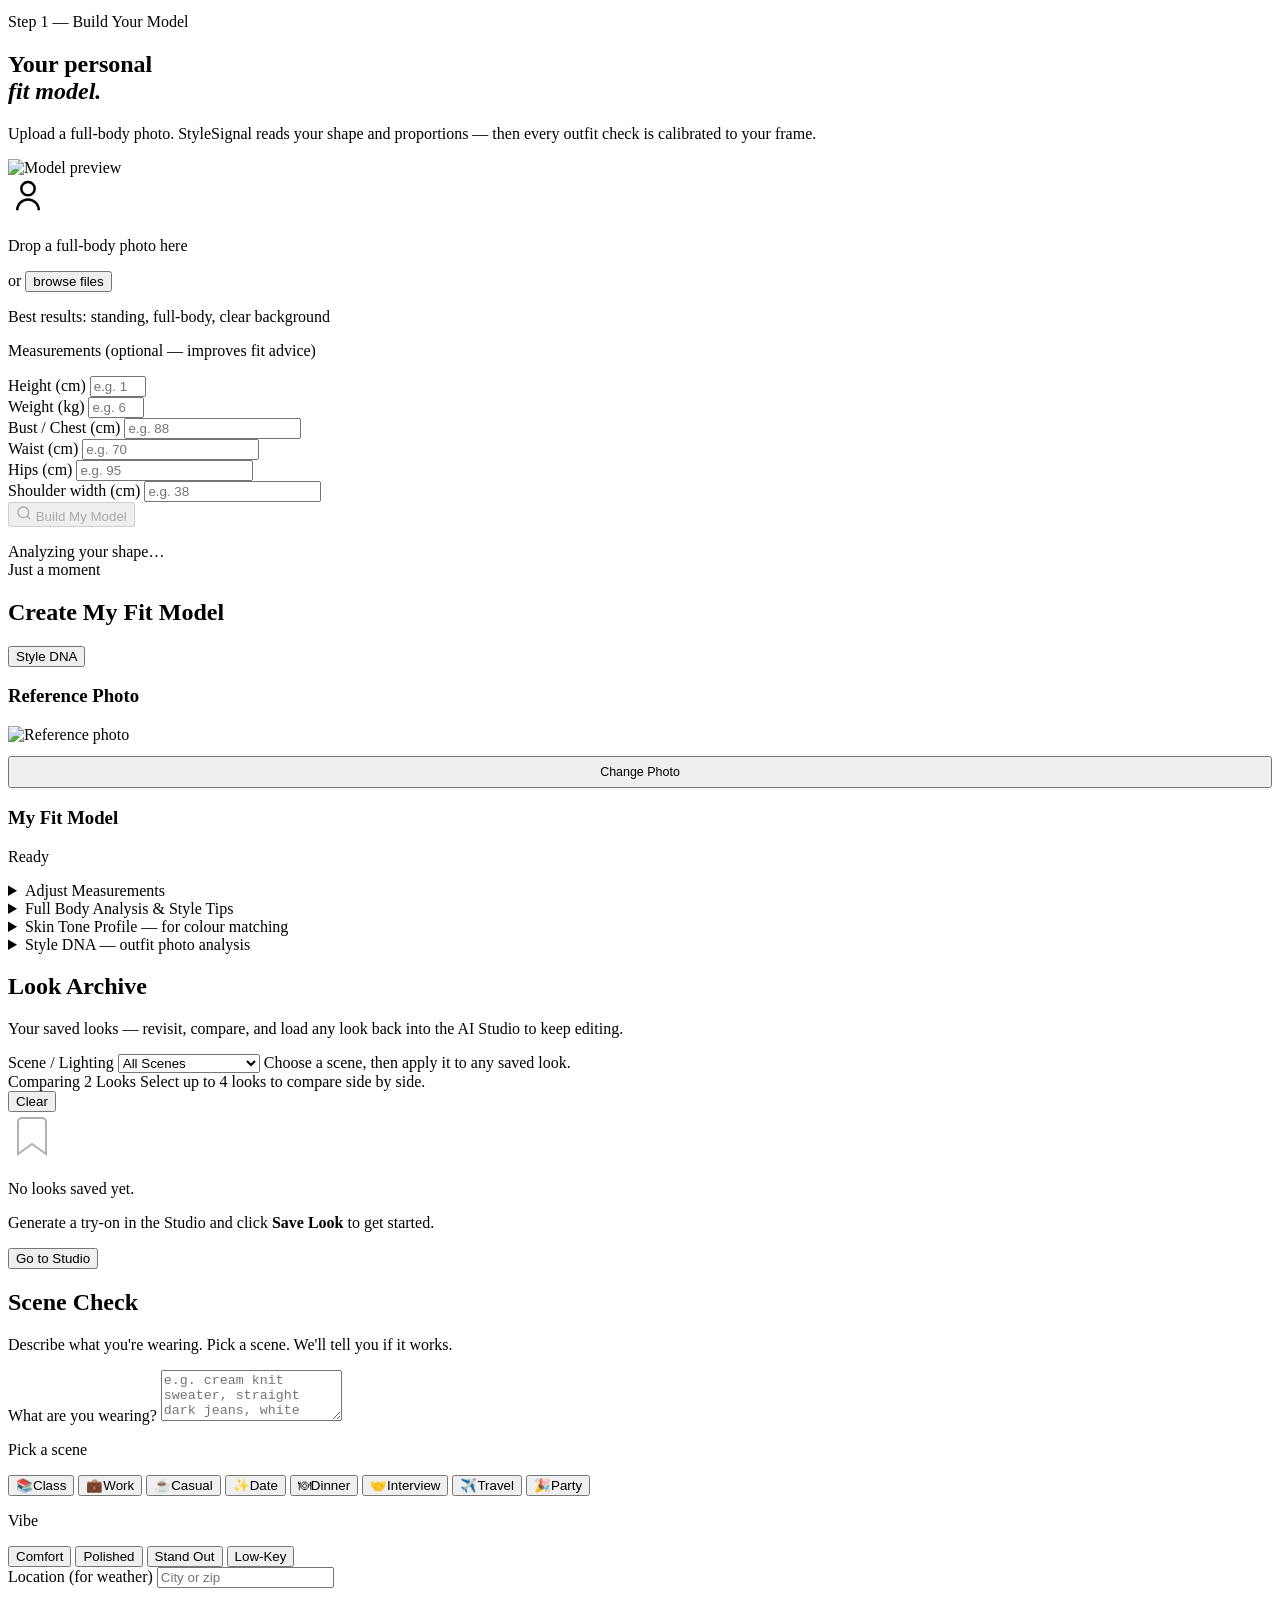
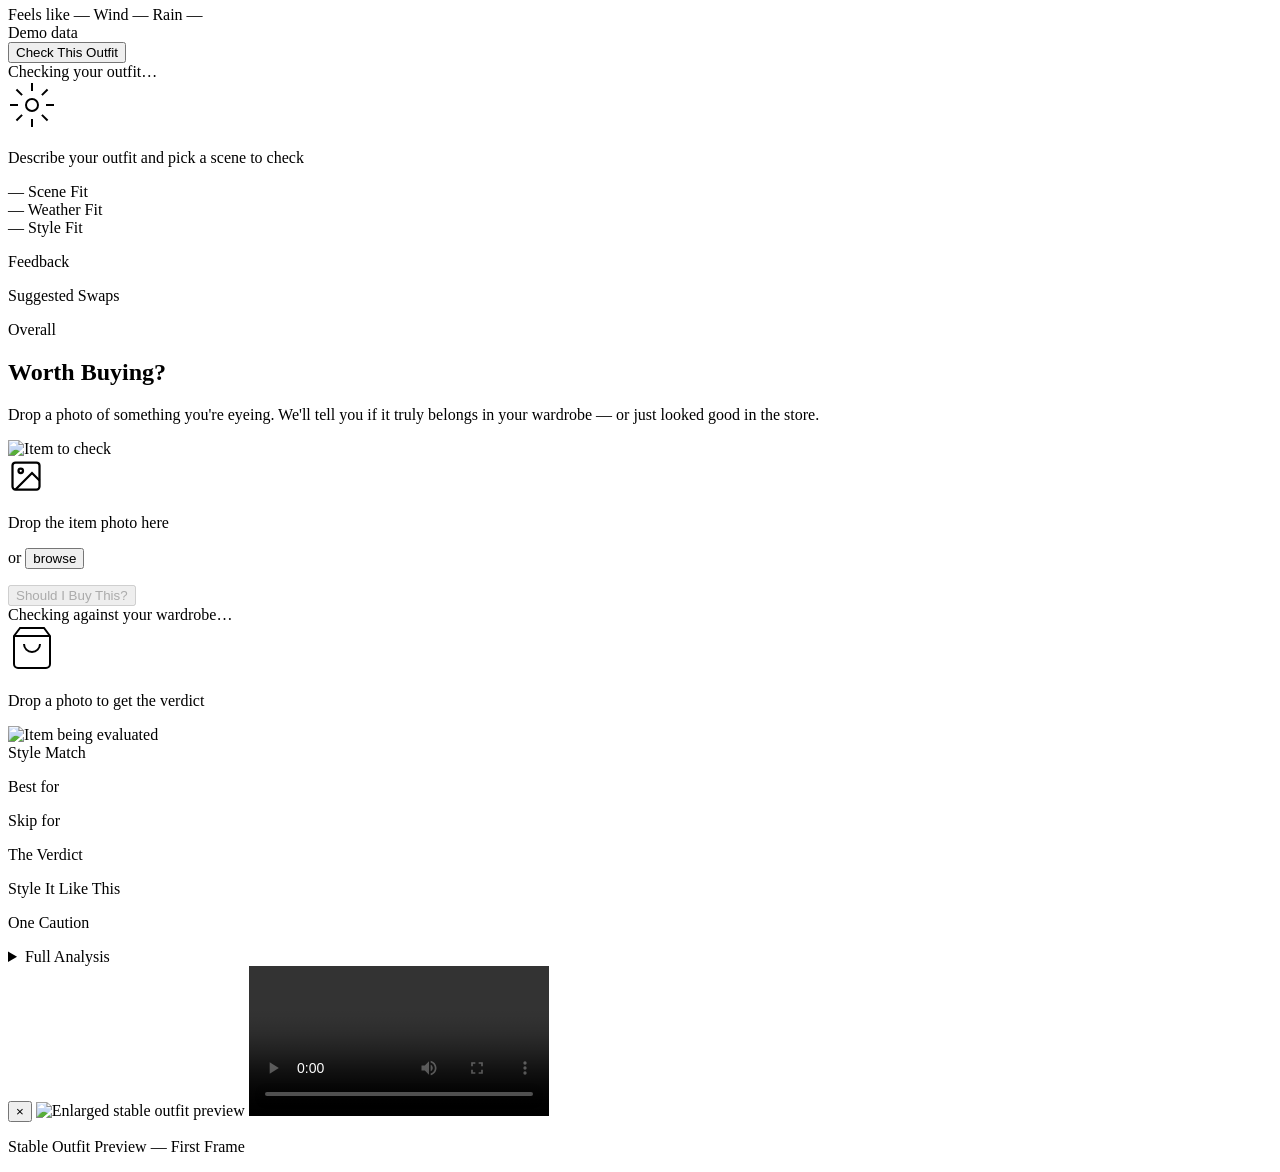
==== commit 35d26723: "fix(issue-28): fix demo panel layout overflow — apply button now full-width below input row Co-Autho" ====
--- a/src/main/resources/static/index.html
+++ b/src/main/resources/static/index.html
@@ -44,15 +44,15 @@
     <!-- Demo Gate Panel (shown when toggled) -->
     <div class="demo-gate-panel hidden" id="demo-gate-panel" role="dialog" aria-label="Private Live Demo Access">
       <p class="demo-gate-title">Private Live Demo Access</p>
-      <p class="demo-gate-hint">Public demo mode protects API credits. Enter a private demo code to unlock limited live AI generation.</p>
+      <p class="demo-gate-hint">Public demo mode protects API credits. Enter a private demo code to unlock limited live AI generation, or contact Weiwei Li for a live walkthrough.</p>
       <div class="demo-gate-row">
         <input class="demo-gate-input" id="demo-code-input" type="password"
                placeholder="Enter private demo code" autocomplete="off" spellcheck="false" />
-        <button class="demo-gate-btn-apply" id="demo-code-apply">Unlock Live Generation</button>
         <button class="demo-gate-btn-clear" id="demo-code-clear" title="Clear saved code">
           <svg width="13" height="13" viewBox="0 0 24 24" fill="none" stroke="currentColor" stroke-width="2.5"><line x1="18" y1="6" x2="6" y2="18"/><line x1="6" y1="6" x2="18" y2="18"/></svg>
         </button>
       </div>
+      <button class="demo-gate-btn-apply" id="demo-code-apply">Unlock Live Generation</button>
       <p class="demo-gate-status" id="demo-gate-status"></p>
     </div>
   </header>
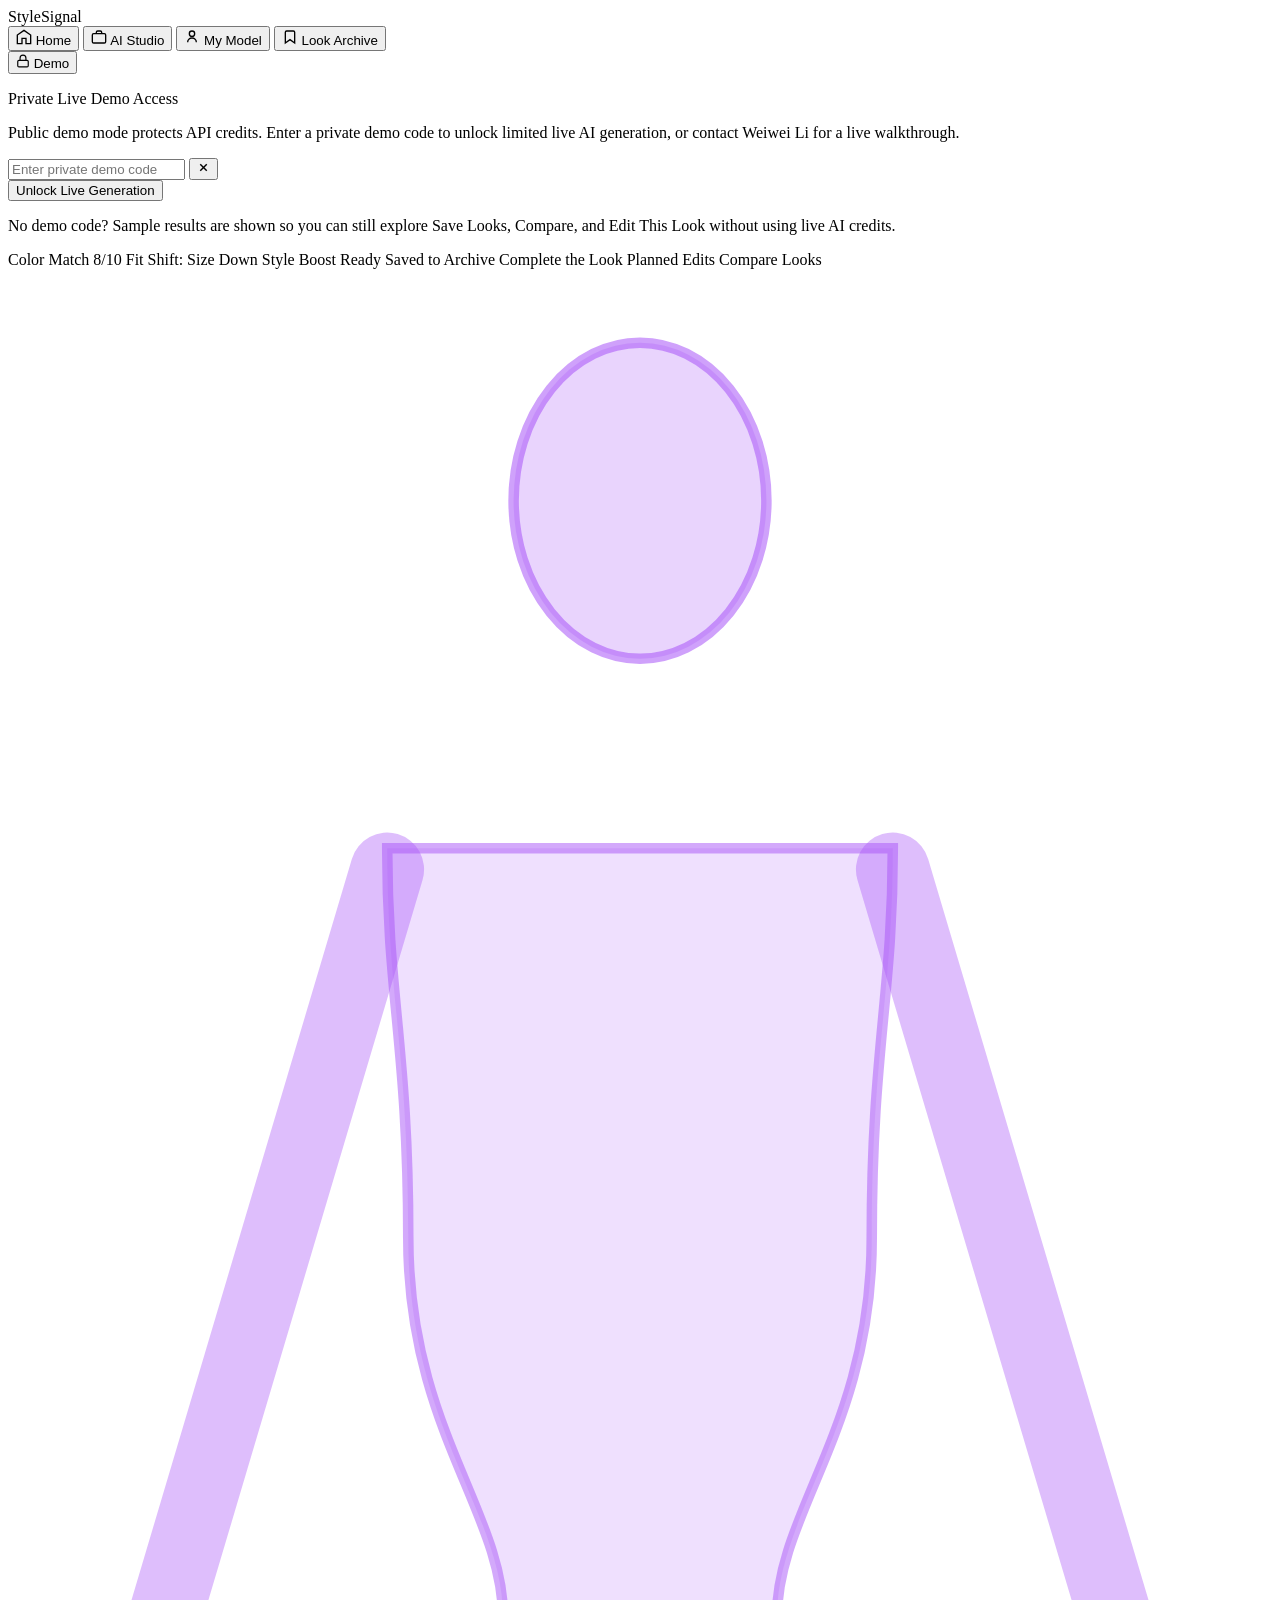
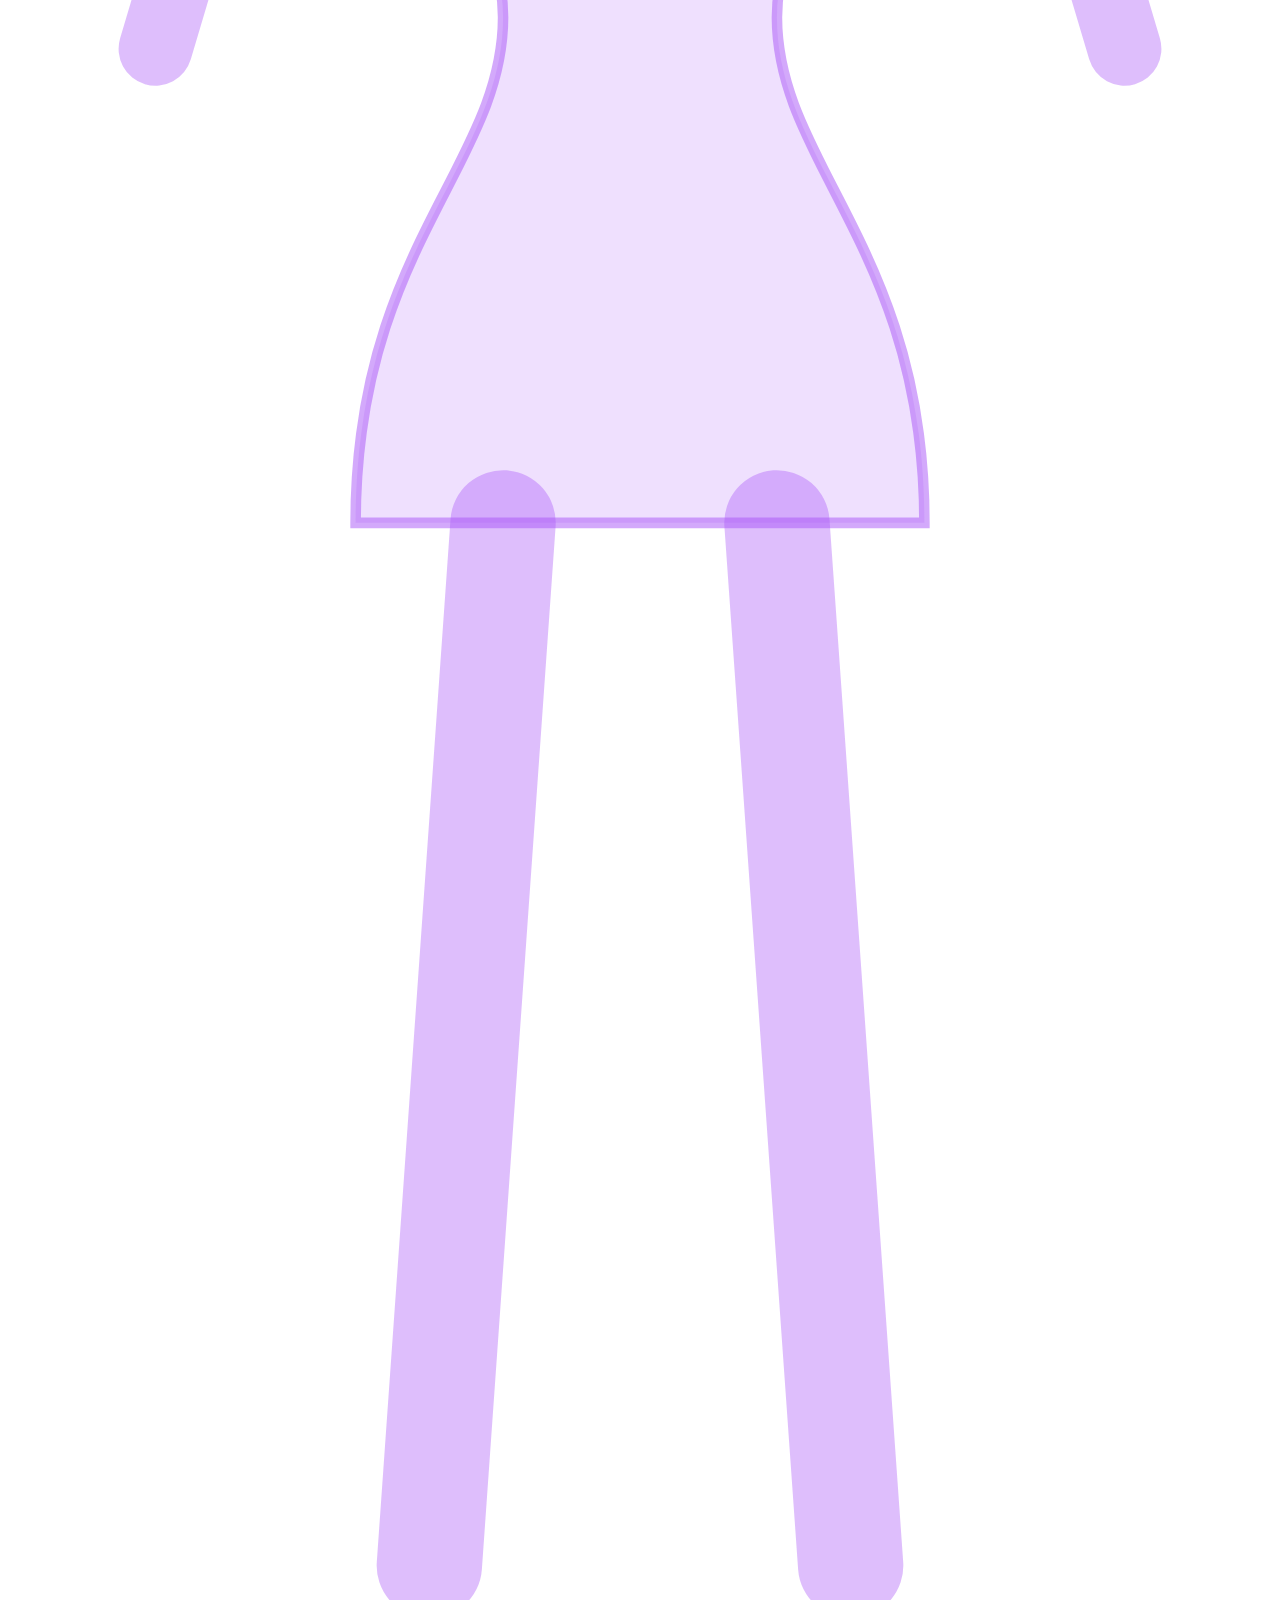
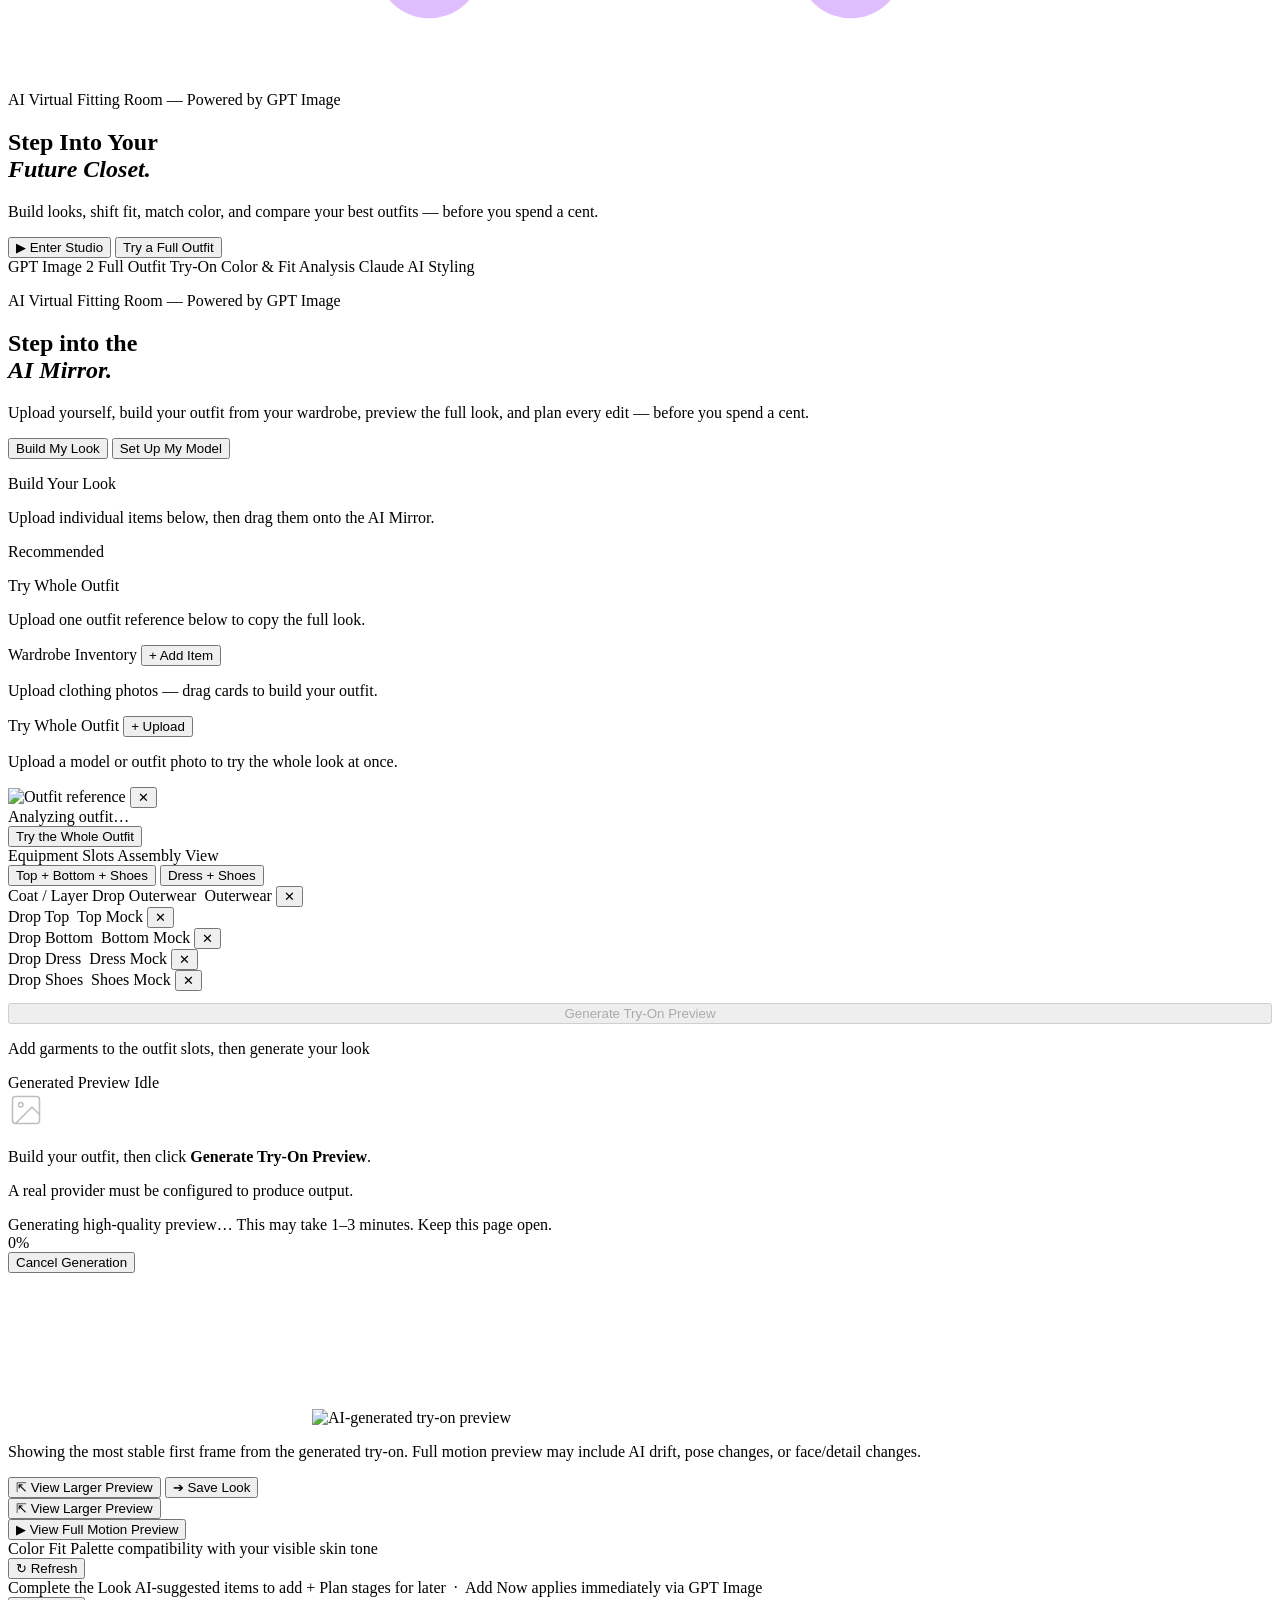
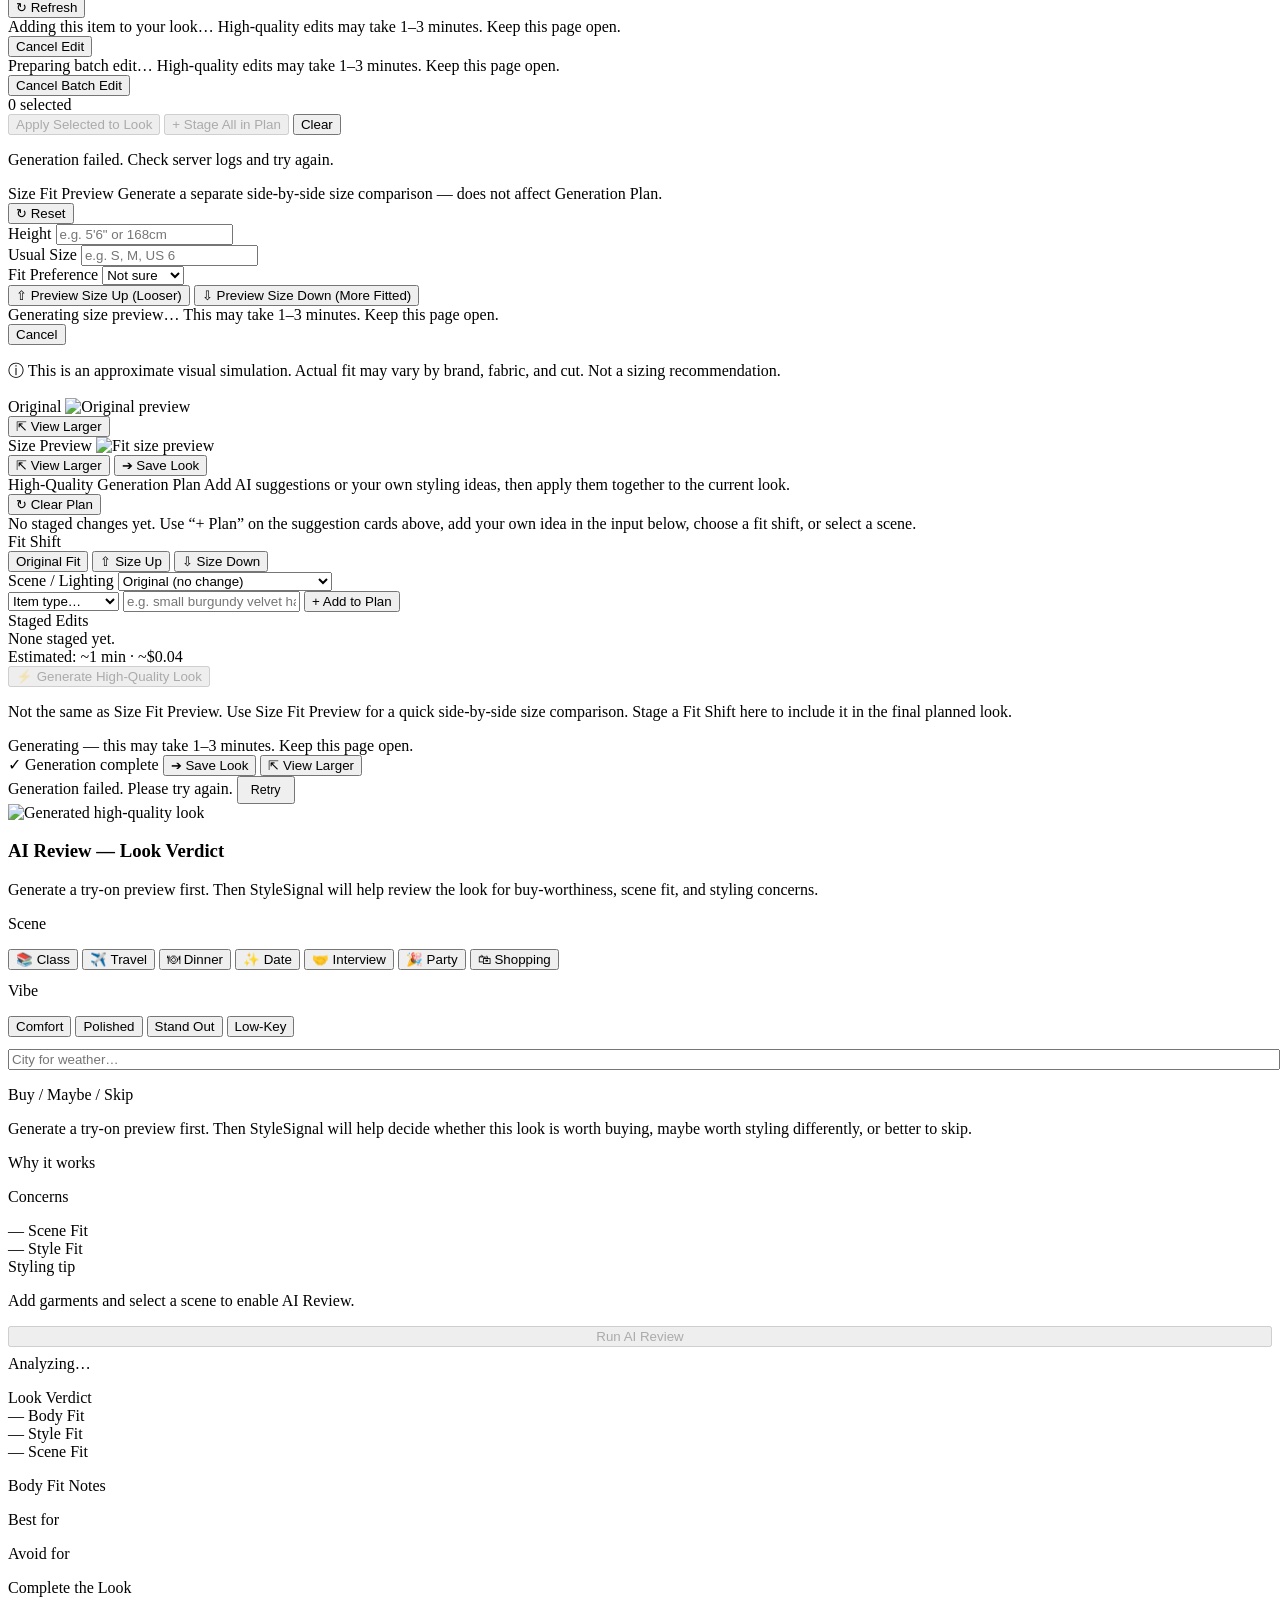
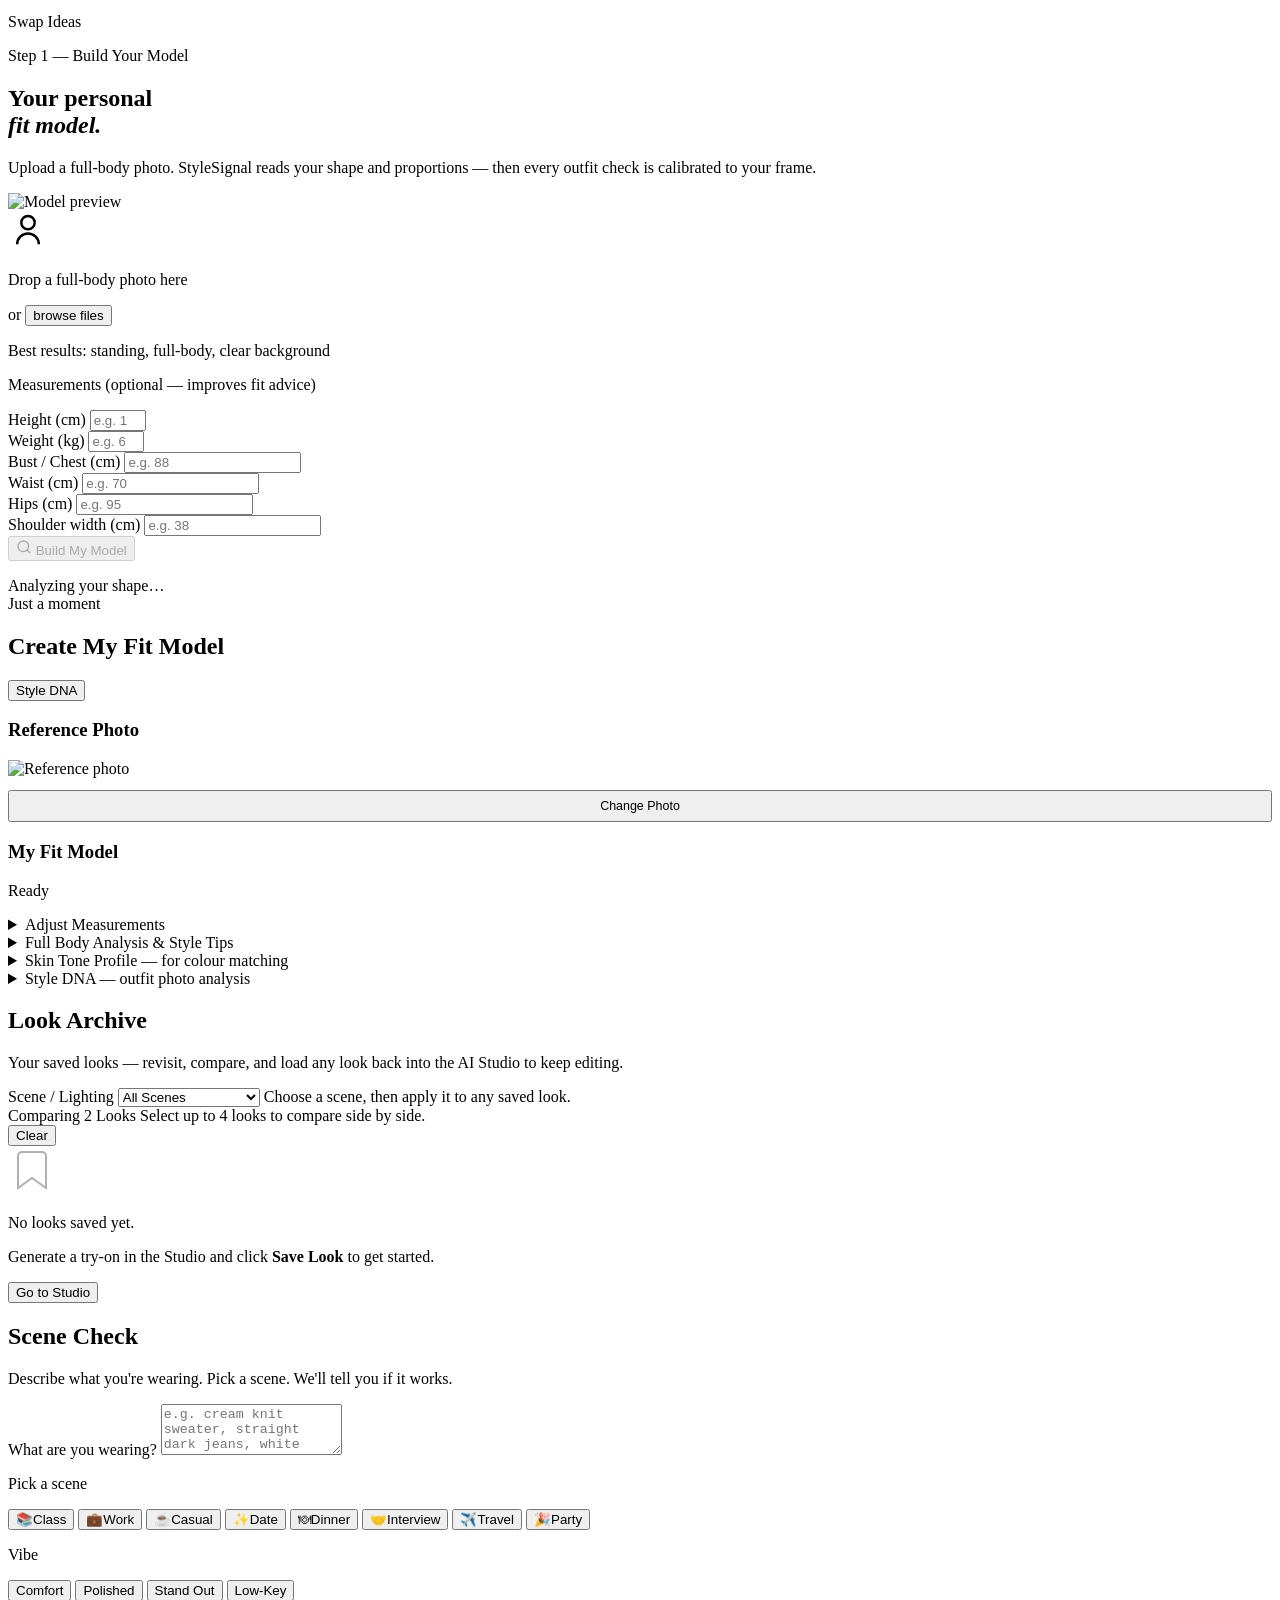
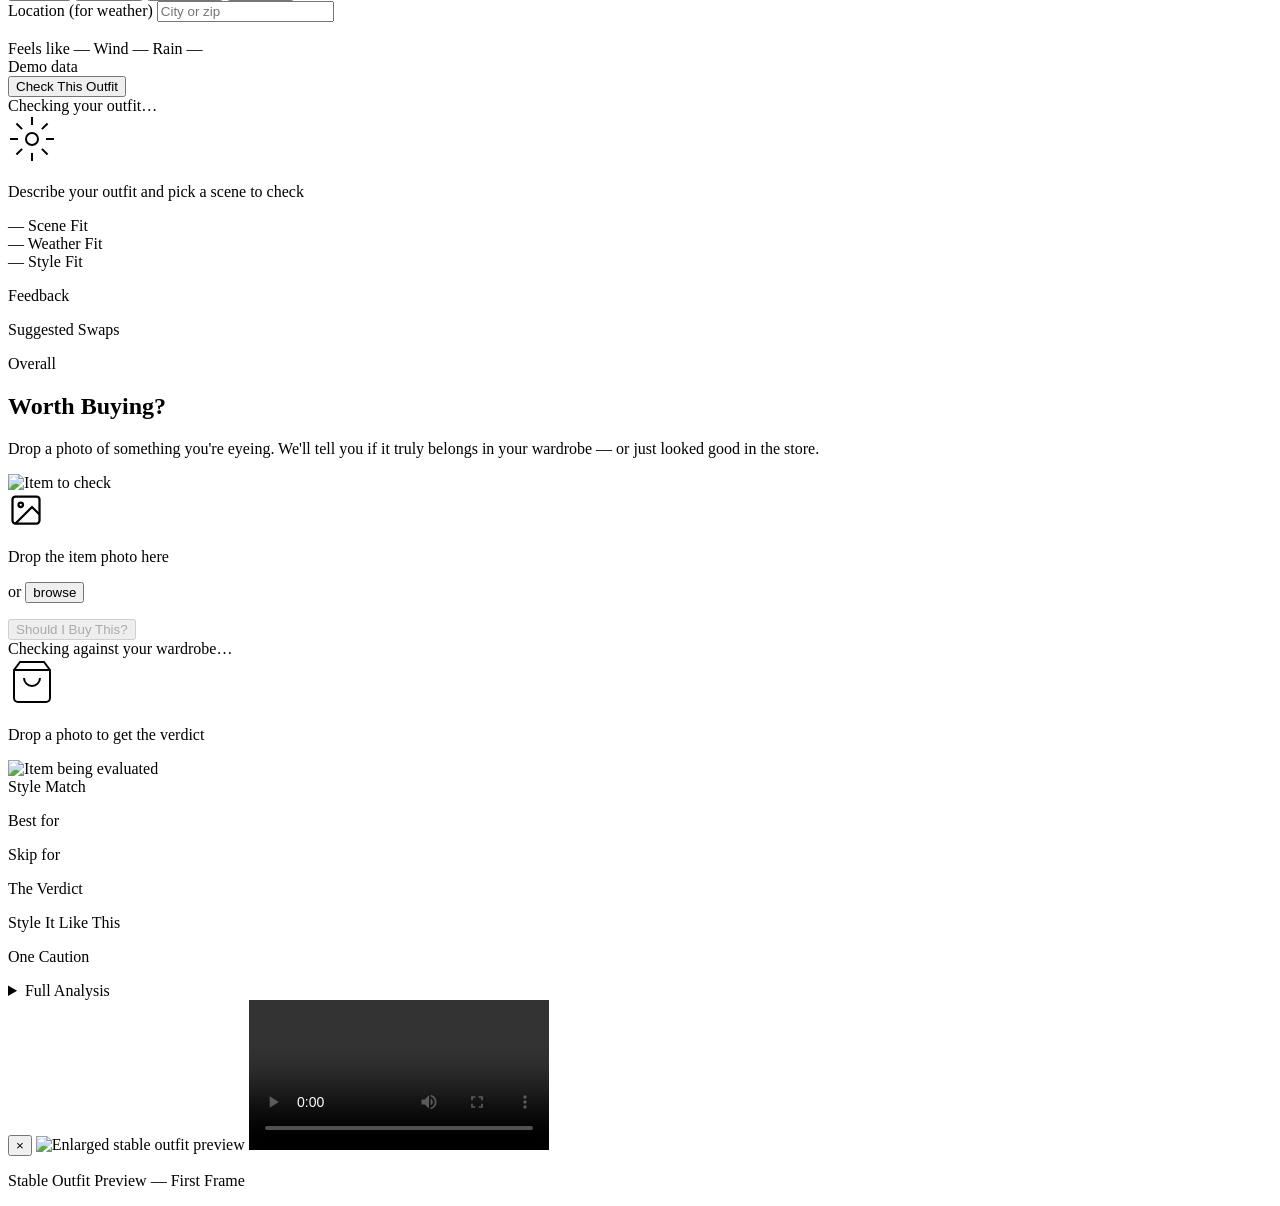
==== commit 5aabf5d0: "feat: add public demo sample-results note to Demo Access panel Co-Authored-By: Claude Sonnet 4.6 <no" ====
--- a/src/main/resources/static/index.html
+++ b/src/main/resources/static/index.html
@@ -54,6 +54,7 @@
       </div>
       <button class="demo-gate-btn-apply" id="demo-code-apply">Unlock Live Generation</button>
       <p class="demo-gate-status" id="demo-gate-status"></p>
+      <p class="demo-gate-sample-note">No demo code? Sample results are shown so you can still explore Save Looks, Compare, and Edit This Look without using live AI credits.</p>
     </div>
   </header>
 
